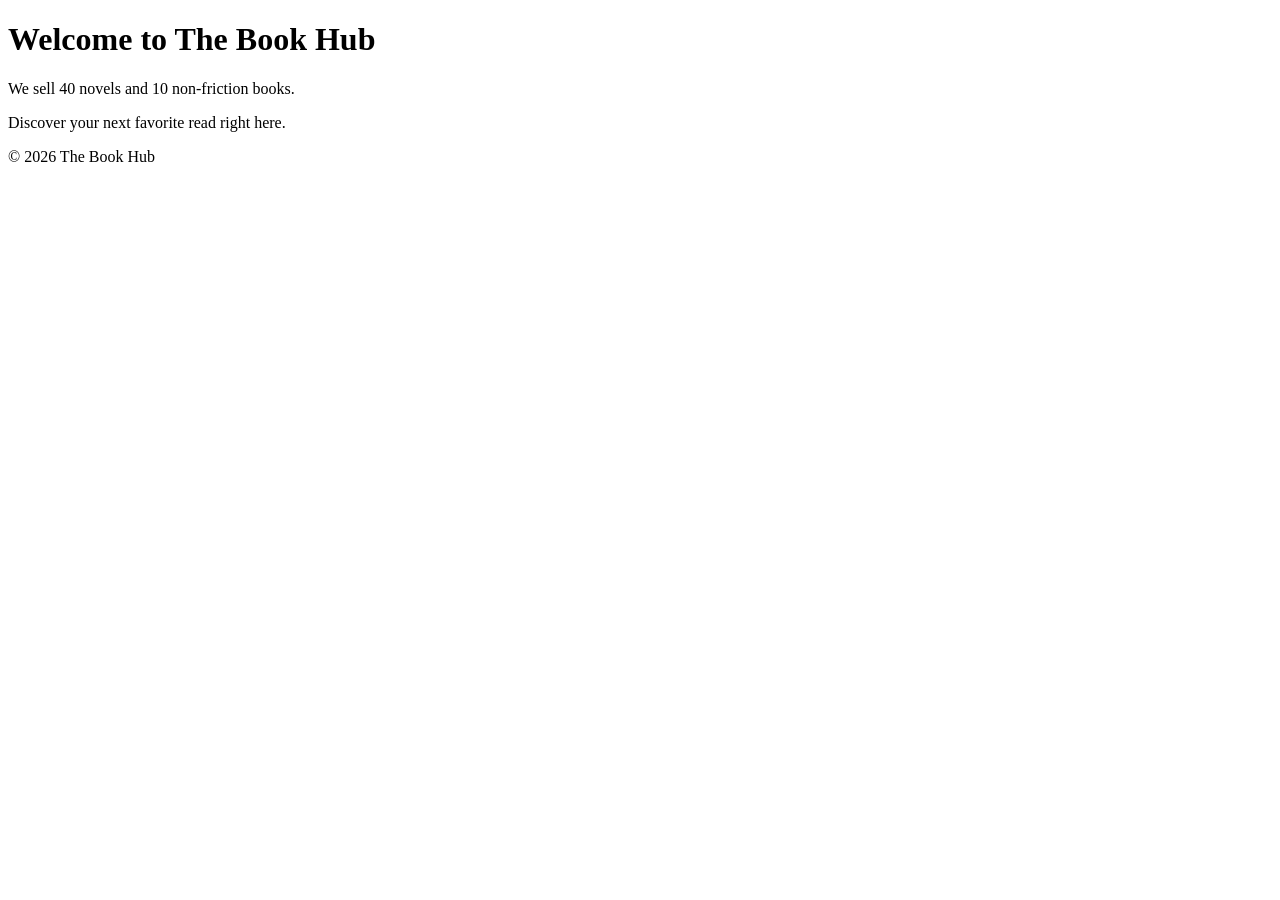
==== index.html @ c98186e5 "Initial commit: Added simple HTML page" ====
<!DOCTYPE html>
<html lang="en>"
<head>
  <meta charset="UTF-8">
  <meta name="viewport" content="width=device-width, initial-scale=1.0">
  <title>The Book Hub</title>
</head>
<body>
  <header>
        <h1>Welcome to The Book Hub</h1>
  </header>

  <main>
    <p>We sell 40 novels and 10 non-friction books.</p>
    <p>Discover your next favorite read right here.</p>
  </main>

  <footer>
    <p>&copy; 2026 The Book Hub</p>
  </footer>

</body>
</html>
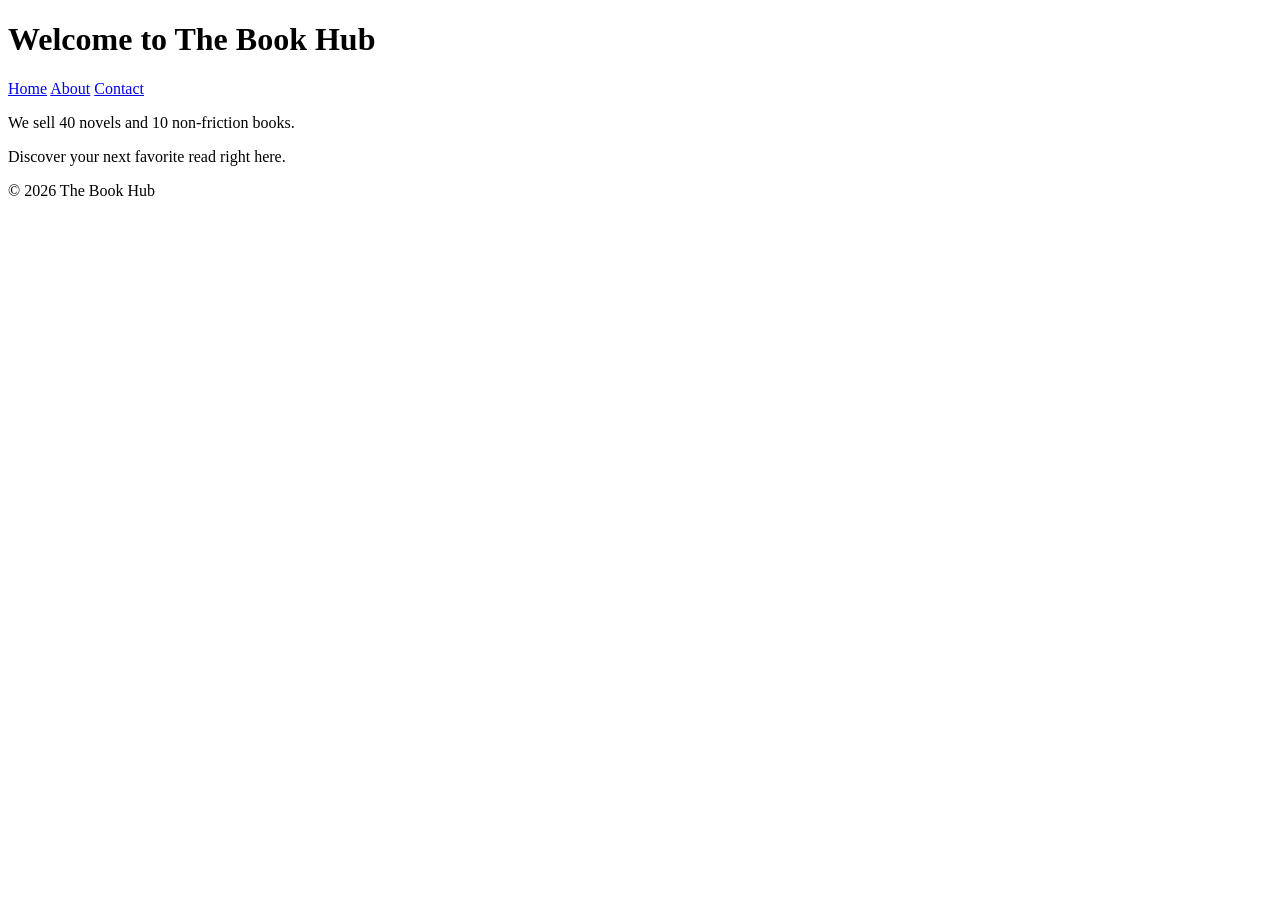
==== commit 25983916: "Added About and Contact pages with navigation" ====
--- a/index.html
+++ b/index.html
@@ -8,6 +8,11 @@
 <body>
   <header>
         <h1>Welcome to The Book Hub</h1>
+        <nav>
+          <a href="index.html">Home</a>
+          <a href="about.html">About</a>
+          <a href="contact.html">Contact</a>
+        </nav>
   </header>
 
   <main>
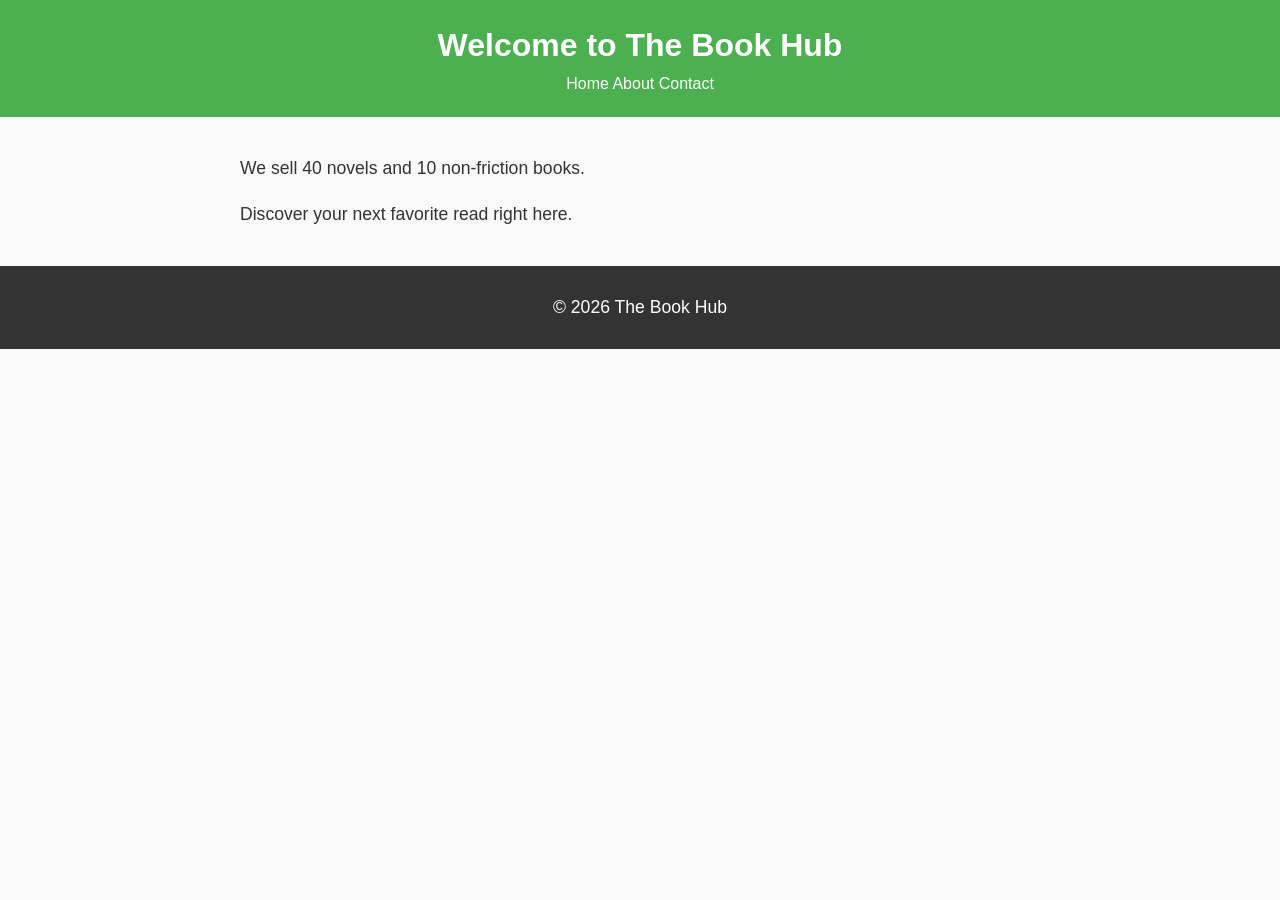
==== commit f5dbdc35: "Added CSS3 styling to the website" ====
--- a/index.html
+++ b/index.html
@@ -4,6 +4,7 @@
   <meta charset="UTF-8">
   <meta name="viewport" content="width=device-width, initial-scale=1.0">
   <title>The Book Hub</title>
+  <link rel="stylesheet" href="styles.css">
 </head>
 <body>
   <header>
--- a/styles.css
+++ b/styles.css
@@ -0,0 +1,46 @@
+body {
+  font-family: Arial, sans-serif;
+  color: #333;
+  background-color: #f9f9f9;
+  margin: 0;
+  padding: 0;
+  line-height: 1.6;
+}
+header {
+    background-color: #4CAF50;
+    color: white;
+    padding: 20px;
+    text-align: center;
+}
+header h1 {
+    margin: 0;
+}
+nav a {
+    color: white;
+    text-decoration: none;
+    margin 0 10px;
+}
+nav a:hover {
+    text-decoration: underline;
+}
+main {
+    padding: 20px;
+    max-width: 800px;
+    margin: 0 auto;
+}
+footer {
+    background-color: #333;
+    color: white;
+    text-align: center;
+    padding: 10px;
+}
+p {
+    font-size: 1.1em;
+}
+a {
+    color: #4CAF50;
+    text-decoration: none;
+}
+ a:hover {
+    text-decoration: underline;
+ } 
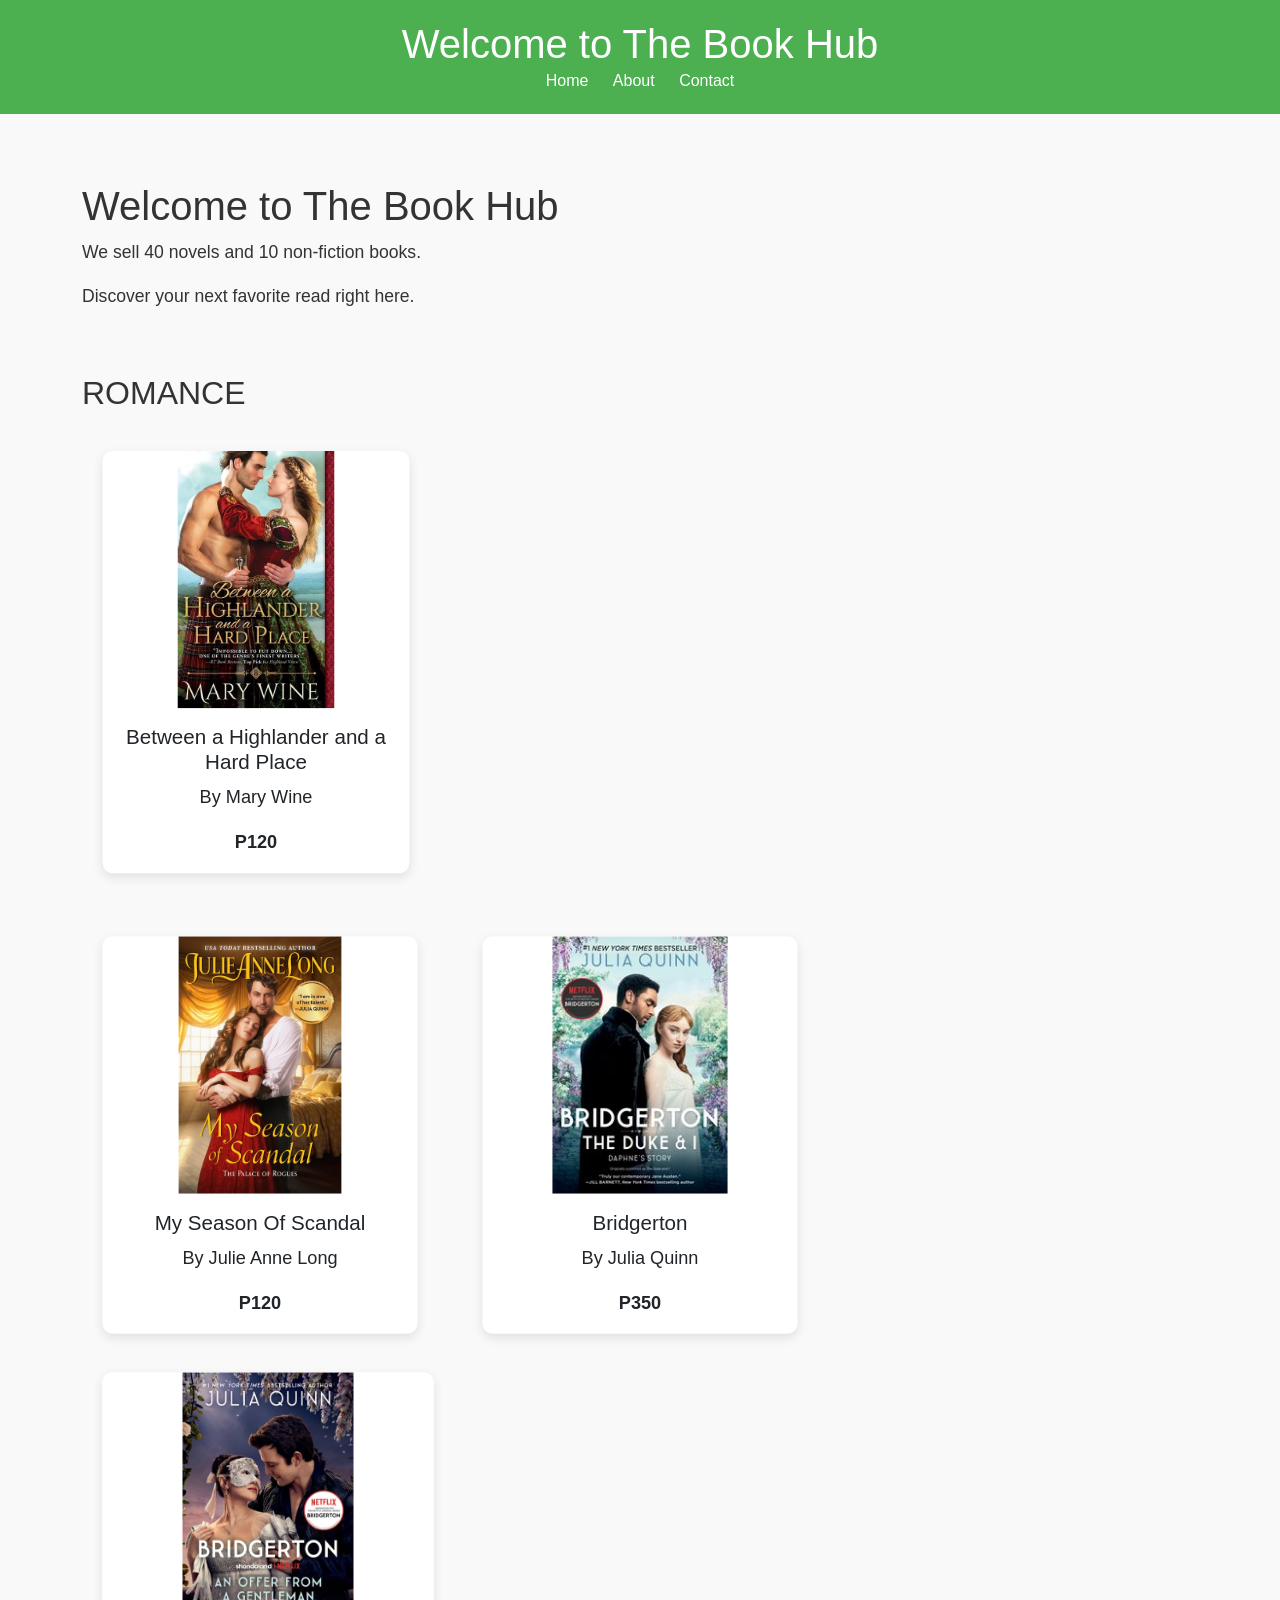
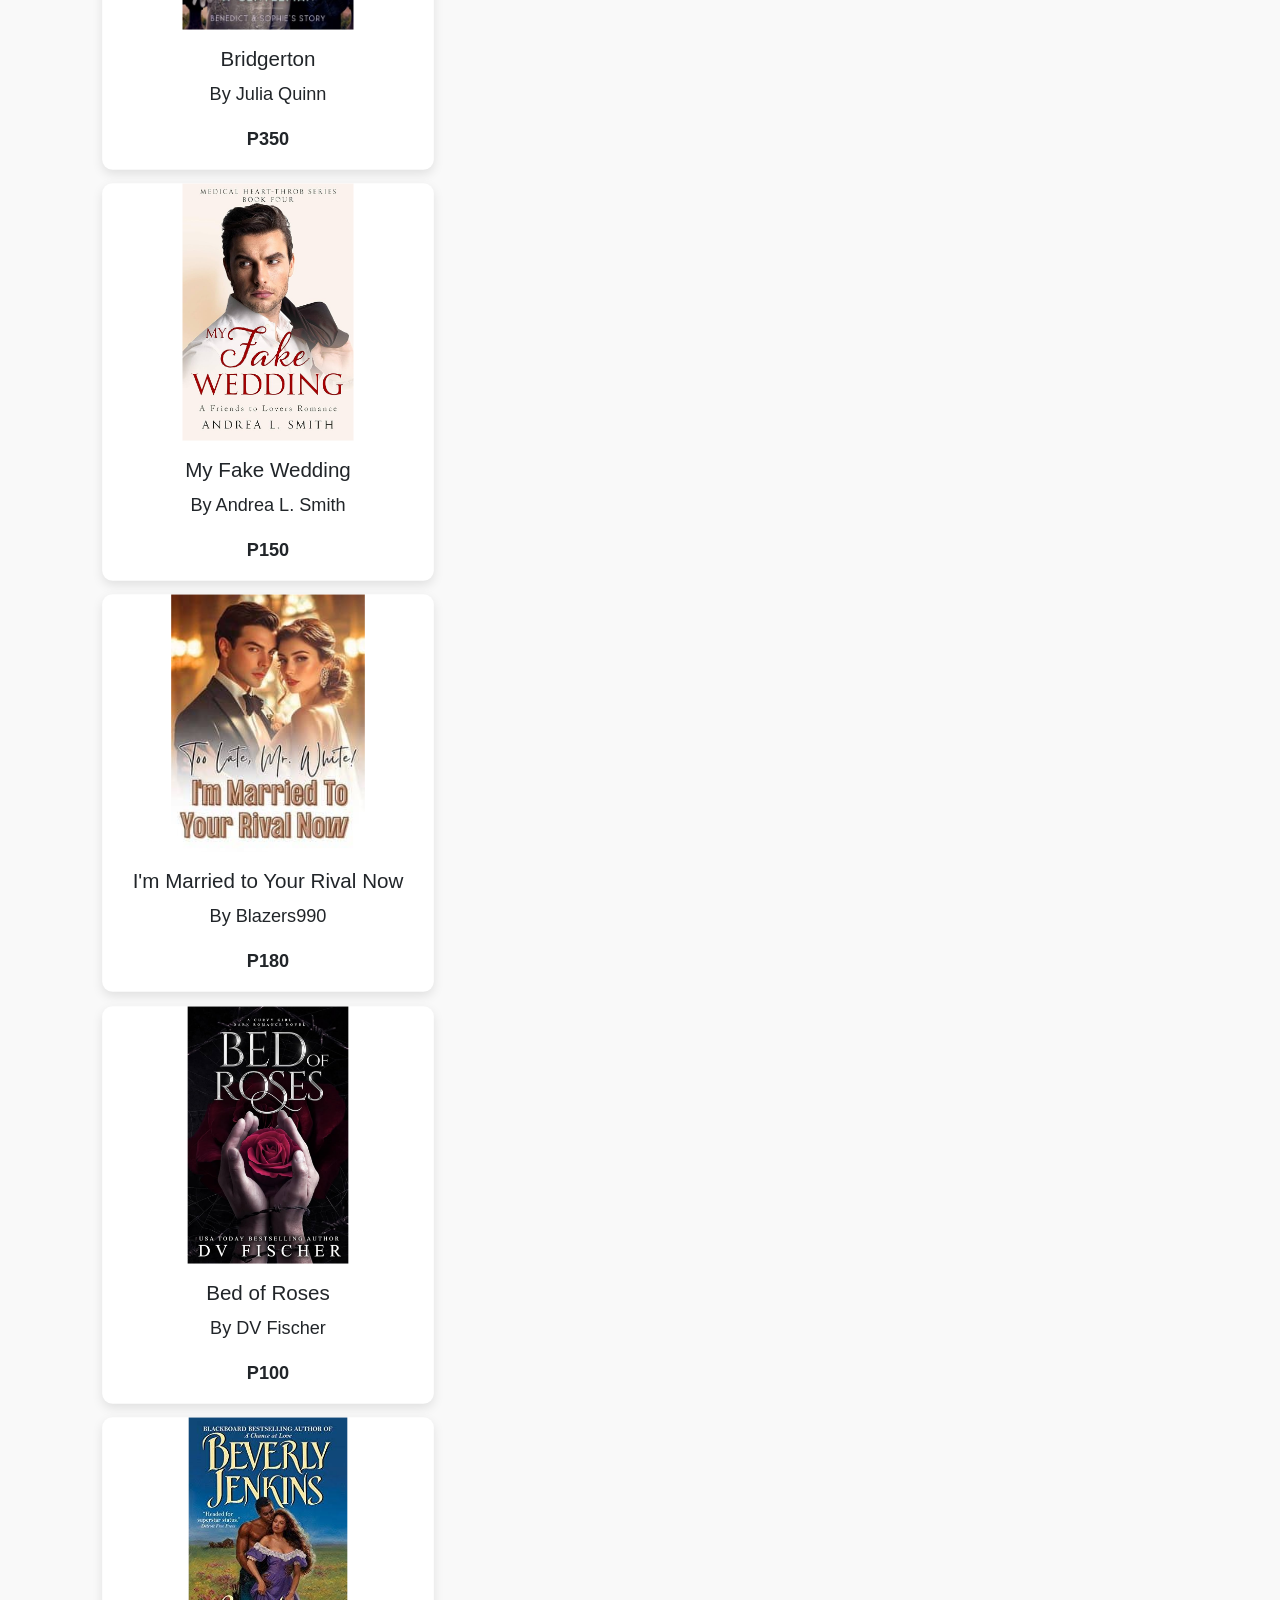
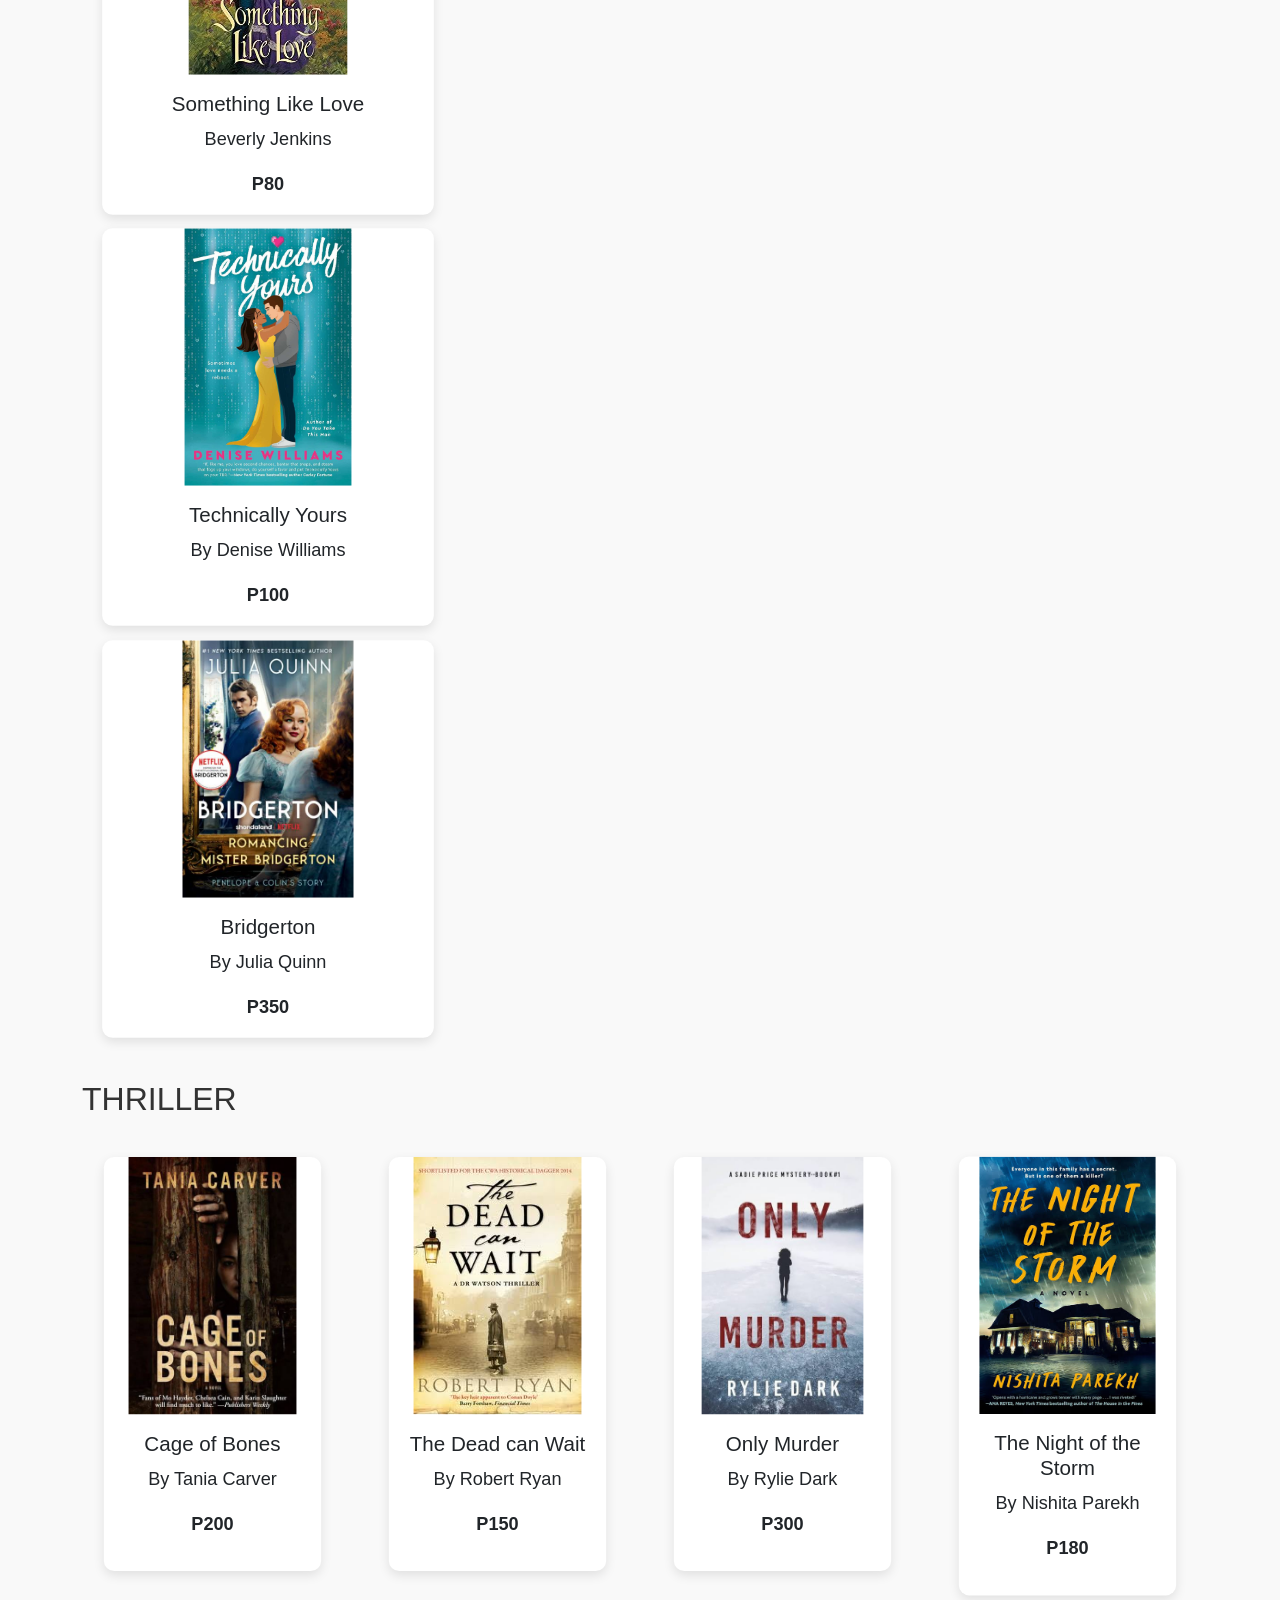
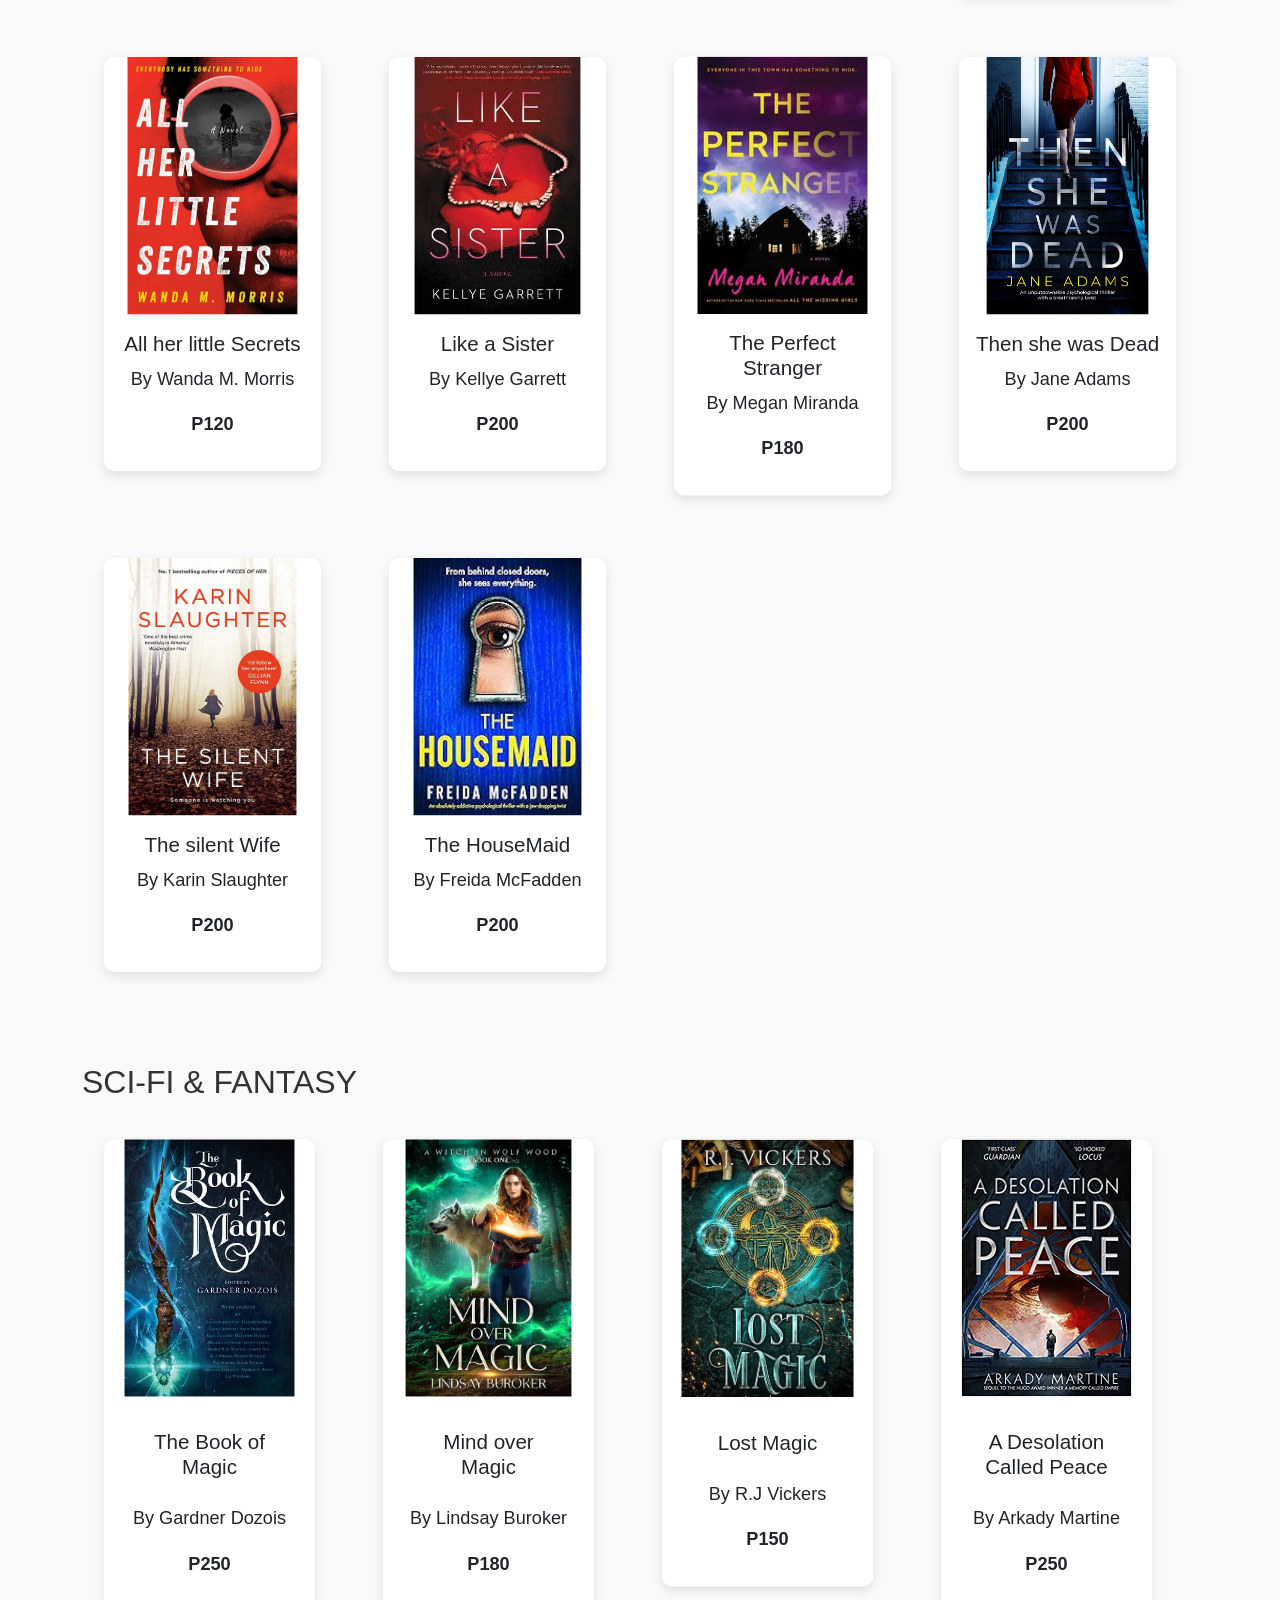
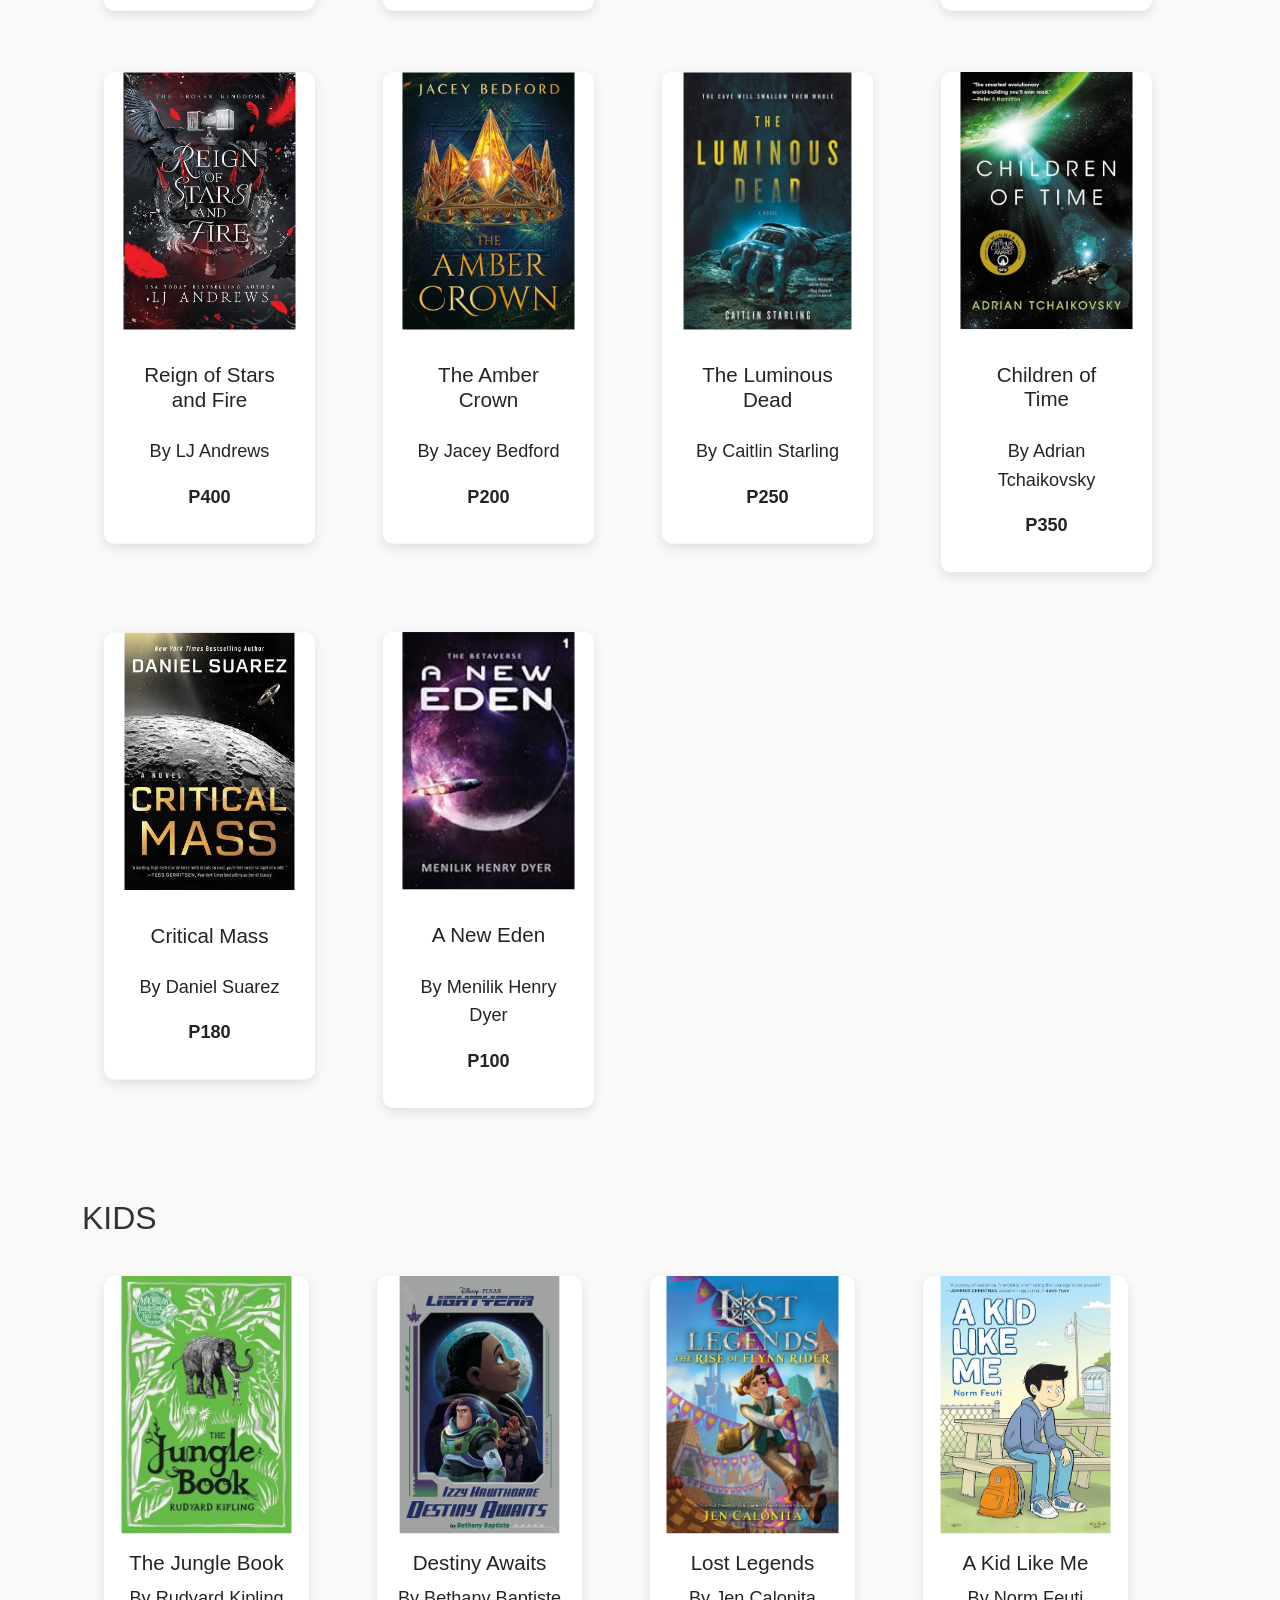
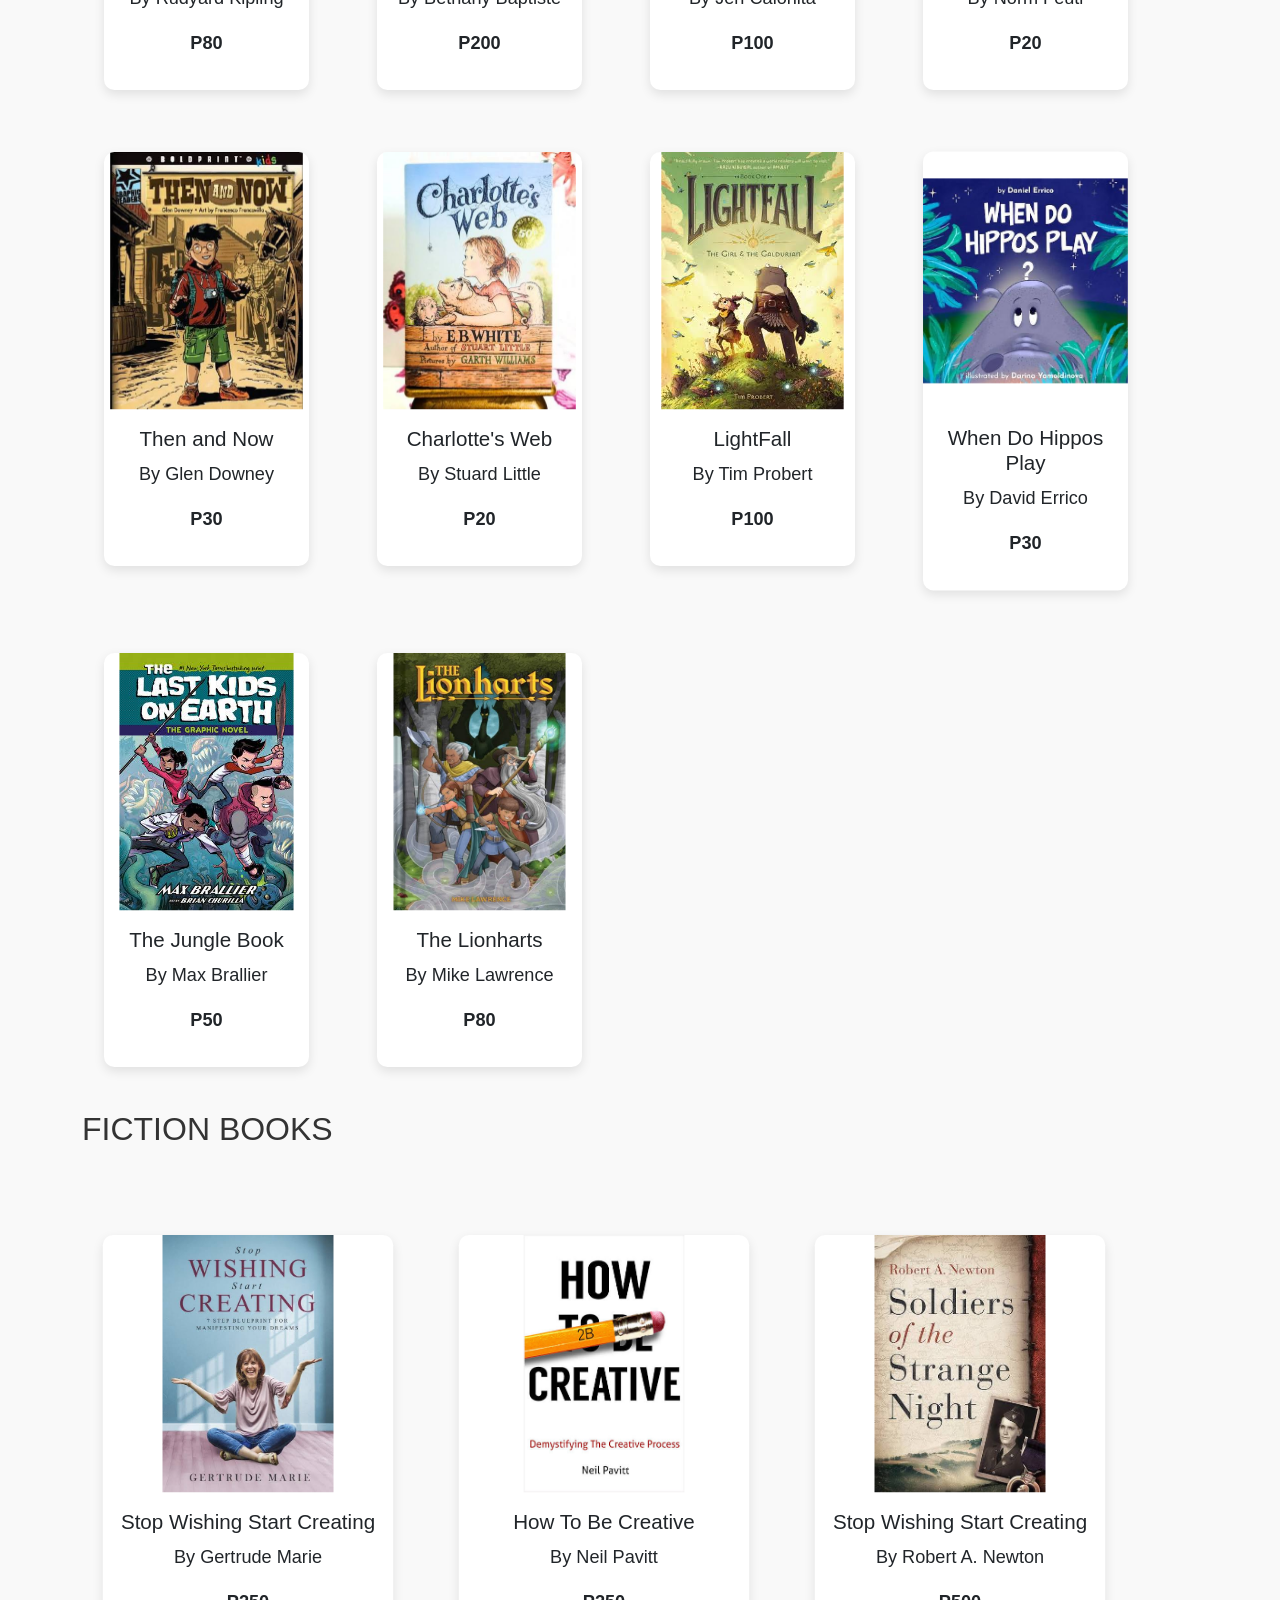
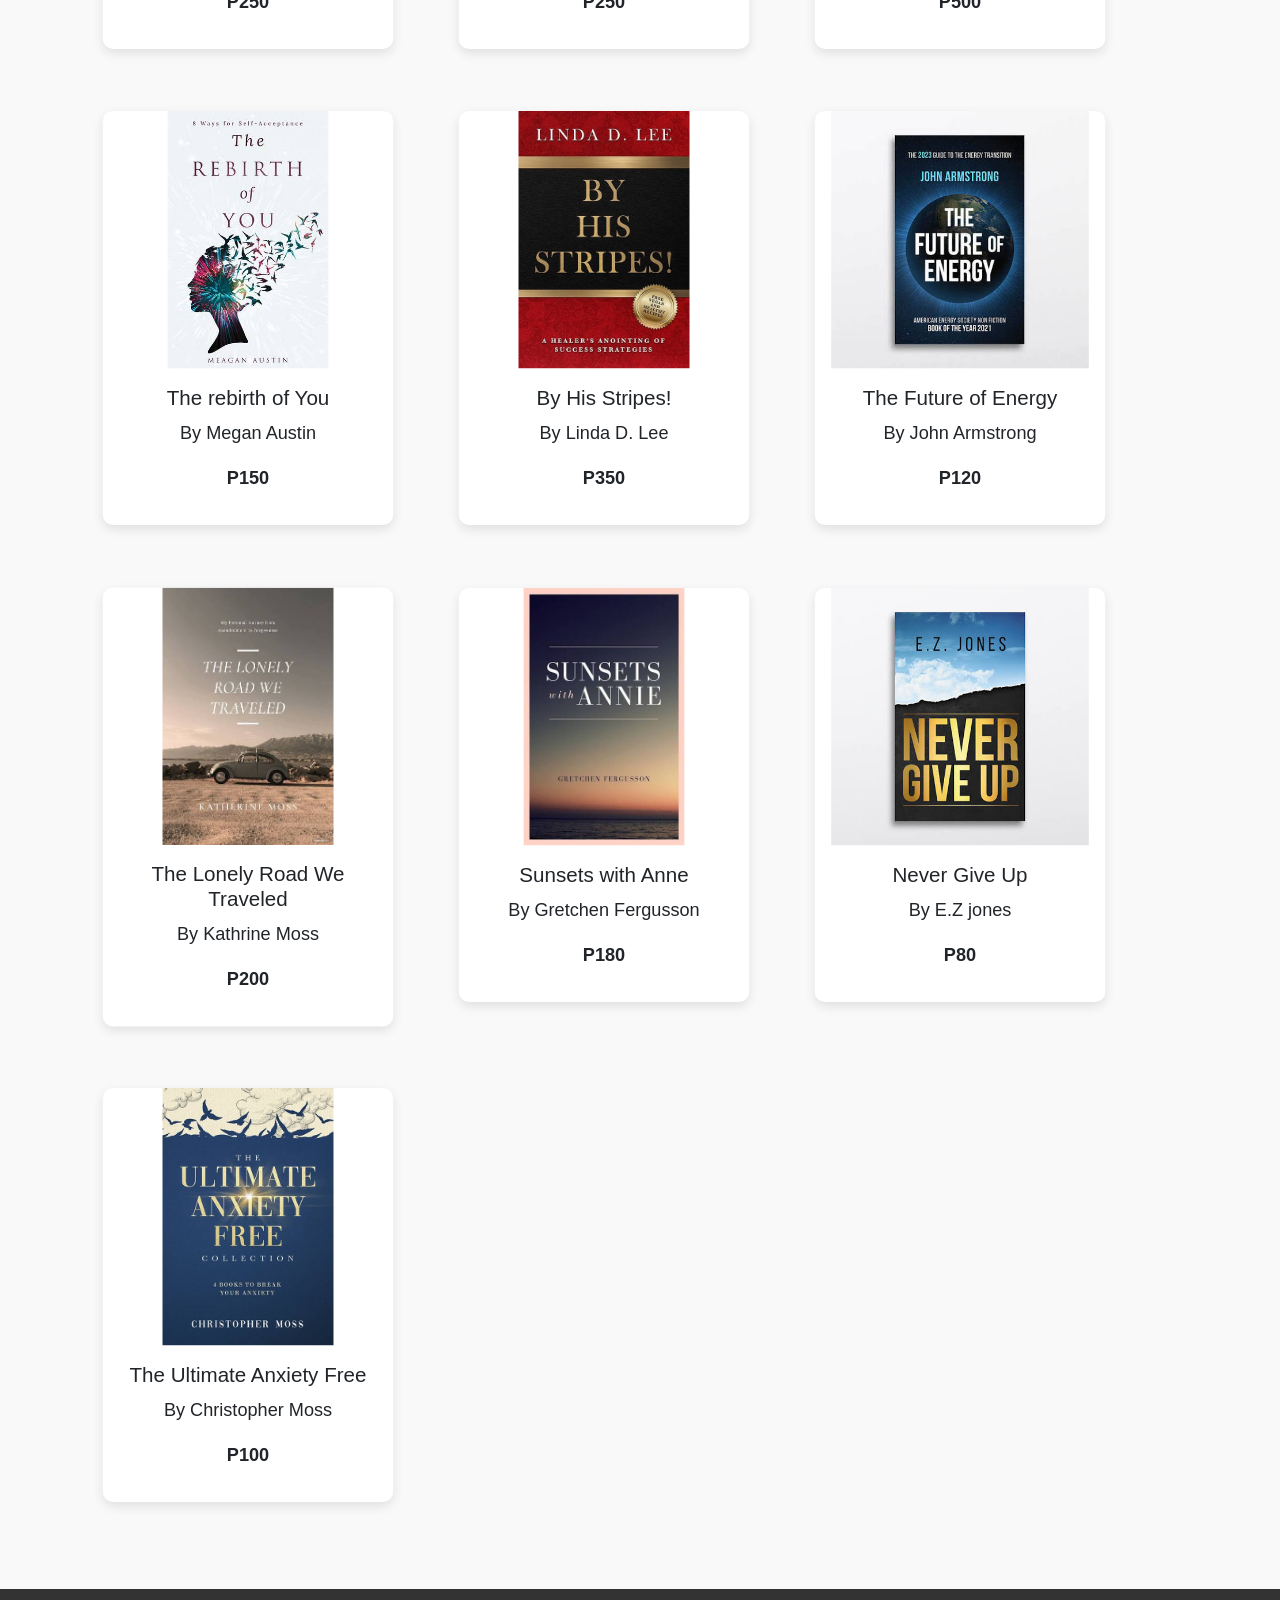
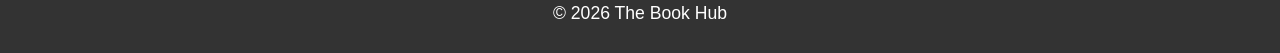
==== commit e7bb8a2c: "update website" ====
--- a/index.html
+++ b/index.html
@@ -4,7 +4,10 @@
   <meta charset="UTF-8">
   <meta name="viewport" content="width=device-width, initial-scale=1.0">
   <title>The Book Hub</title>
+  <!--Bootstrap CSS-->
+  <link href="https://cdn.jsdelivr.net/npm/bootstrap@5.3.2/dist/css/bootstrap.min.css" rel="stylesheet">
   <link rel="stylesheet" href="styles.css">
+  
 </head>
 <body>
   <header>
@@ -16,17 +19,795 @@
         </nav>
   </header>
 
-  <main>
-    <p>We sell 40 novels and 10 non-friction books.</p>
+  <main class="container my-5">
+    <!--Row for the intro text-->
+  <div class="row g-4">
+   <div class="col-md-12">
+    <h1>Welcome to The Book Hub</h1>
+   <p>We sell 40 novels and 10 non-fiction books.</p>
     <p>Discover your next favorite read right here.</p>
+   </div>
+
+  <!--Row for the books-->
+  <h2 class="mt-5">ROMANCE</h2>
+
+<div class="row flex-column">
+
+    <div class="col-md-4">
+     <div class="card">
+        <img src="images/highlander.jpeg"
+        class="card-img-top" alt="Between a Highlander and a Hard Place">
+        <div class="card-body">
+          <h5 class="card-title">Between a Highlander and a Hard Place</h5>
+          <p class="card-text">By Mary Wine</p>
+          <p class="card-text"><strong>P120</strong></p>
+        </div>
+      </div>
+    </div>
+   </div>
+  
+    <div class="col-md-4">
+    <div class="card">
+      <img src="images/scandal.jpeg"
+      class="card-img-top" alt="Book cover">
+      <div class="card-body">
+        <h5 class="card-title">My Season Of Scandal</h5>
+        <p class="card-text">By Julie Anne Long</p>
+        <p class="card-text"><strong>P120</strong></p>
+      </div>
+
+    </div>
+   </div>
+
+  
+<div class="col-md-4">
+     <div class="card">
+        <img src="images/gi.jpeg"
+        class="card-img-top" alt="Bridgerton">
+        <div class="card-body">
+          <h5 class="card-title">Bridgerton</h5>
+          <p class="card-text">By Julia Quinn</p>
+          <p class="card-text"><strong>P350</strong></p>
+        </div>
+      </div>
+    </div>
+   </div>
+  
+<div class="col-md-4">
+     <div class="card">
+        <img src="images/ton.jpeg"
+        class="card-img-top" alt="Bridgerton">
+        <div class="card-body">
+          <h5 class="card-title">Bridgerton</h5>
+          <p class="card-text">By Julia Quinn</p>
+          <p class="card-text"><strong>P350</strong></p>
+        </div>
+      </div>
+    </div>
+   </div>
+
+   <div class="col-md-4">
+     <div class="card">
+        <img src="images/fake.jpeg"
+        class="card-img-top" alt="My Fake Wedding">
+        <div class="card-body">
+          <h5 class="card-title">My Fake Wedding</h5>
+          <p class="card-text">By Andrea L. Smith</p>
+          <p class="card-text"><strong>P150</strong></p>
+        </div>
+      </div>
+    </div>
+   </div>
+
+   <div class="col-md-4">
+     <div class="card">
+        <img src="images/rival.jpeg"
+        class="card-img-top" alt="I'm Married to Your Rival Now">
+        <div class="card-body">
+          <h5 class="card-title">I'm Married to Your Rival Now</h5>
+          <p class="card-text">By Blazers990</p>
+          <p class="card-text"><strong>P180</strong></p>
+        </div>
+      </div>
+    </div>
+   </div>
+
+  <div class="col-md-4">
+     <div class="card">
+        <img src="images/roses.jpeg"
+        class="card-img-top" alt="Bed of Roses">
+        <div class="card-body">
+          <h5 class="card-title">Bed of Roses</h5>
+          <p class="card-text">By DV Fischer</p>
+          <p class="card-text"><strong>P100</strong></p>
+        </div>
+      </div>
+    </div>
+   </div>
+
+   <div class="col-md-4">
+     <div class="card">
+        <img src="images/something.jpeg"
+        class="card-img-top" alt="Something Like Love">
+        <div class="card-body">
+          <h5 class="card-title">Something Like Love</h5>
+          <p class="card-text">Beverly Jenkins</p>
+          <p class="card-text"><strong>P80</strong></p>
+        </div>
+      </div>
+    </div>
+   </div>
+
+   <div class="col-md-4">
+     <div class="card">
+        <img src="images/yours.jpeg"
+        class="card-img-top" alt="Technnically Yours">
+        <div class="card-body">
+          <h5 class="card-title">Technically Yours</h5>
+          <p class="card-text">By Denise Williams</p>
+          <p class="card-text"><strong>P100</strong></p>
+        </div>
+      </div>
+    </div>
+   </div>
+
+  
+   </div>
+
+   <div class="col-md-4">
+     <div class="card">
+        <img src="images/bri.jpeg"
+        class="card-img-top" alt="Bridgerton">
+        <div class="card-body">
+          <h5 class="card-title">Bridgerton</h5>
+          <p class="card-text">By Julia Quinn</p>
+          <p class="card-text"><strong>P350</strong></p>
+        </div>
+      </div>
+    </div>
+  </div>
+
+  <h2 class="mt-5">THRILLER</h2>
+  <div class="row">
+
+    <div class="col-md-3 mb-4">
+    <div class="card">
+
+      <img src="images/bones.jpeg"
+      class="card-img-top">
+       <div class="card-body">
+        <h5 class="card-title">Cage of Bones</h5>
+        <p>By Tania Carver</p>
+        <p><strong>P200</strong></p>
+       </div>
+
+    </div>
+    </div>
+
+     <div class="col-md-3 mb-4">
+    <div class="card">
+
+      <img src="images/dead.jpeg"
+      class="card-img-top">
+       <div class="card-body">
+        <h5 class="card-title">The Dead can Wait</h5>
+        <p>By Robert Ryan</p>
+        <p><strong>P150</strong></p>
+       </div>
+
+    </div>
+    </div>
+
+     <div class="col-md-3 mb-4">
+    <div class="card">
+
+      <img src="images/murder.jpeg"
+      class="card-img-top">
+       <div class="card-body">
+        <h5 class="card-title">Only Murder</h5>
+        <p>By Rylie Dark</p>
+        <p><strong>P300</strong></p>
+       </div>
+
+    </div>
+    </div>
+
+     <div class="col-md-3 mb-4">
+    <div class="card">
+
+      <img src="images/night.jpeg"
+      class="card-img-top">
+       <div class="card-body">
+        <h5 class="card-title">The Night of the Storm</h5>
+        <p>By Nishita Parekh</p>
+        <p><strong>P180</strong></p>
+       </div>
+
+    </div>
+    </div>
+
+     <div class="col-md-3 mb-4">
+    <div class="card">
+
+      <img src="images/secrets.jpeg"
+      class="card-img-top">
+       <div class="card-body">
+        <h5 class="card-title">All her little Secrets</h5>
+        <p>By Wanda M. Morris</p>
+        <p><strong>P120</strong></p>
+       </div>
+
+    </div>
+    </div>
+
+     <div class="col-md-3 mb-4">
+    <div class="card">
+
+      <img src="images/sister.jpeg"
+      class="card-img-top">
+       <div class="card-body">
+        <h5 class="card-title">Like a Sister</h5>
+        <p>By Kellye Garrett</p>
+        <p><strong>P200</strong></p>
+       </div>
+
+    </div>
+    </div>
+
+     <div class="col-md-3 mb-4">
+    <div class="card">
+
+      <img src="images/stranger.jpeg"
+      class="card-img-top">
+       <div class="card-body">
+        <h5 class="card-title">The Perfect Stranger</h5>
+        <p>By Megan Miranda</p>
+        <p><strong>P180</strong></p>
+       </div>
+
+    </div>
+    </div>
+
+     <div class="col-md-3 mb-4">
+    <div class="card">
+
+      <img src="images/thenshe.jpeg"
+      class="card-img-top">
+       <div class="card-body">
+        <h5 class="card-title">Then she was Dead</h5>
+        <p>By Jane Adams</p>
+        <p><strong>P200</strong></p>
+       </div>
+
+    </div>
+    </div>
+
+     <div class="col-md-3 mb-4">
+    <div class="card">
+
+      <img src="images/wife.jpeg"
+      class="card-img-top">
+       <div class="card-body">
+        <h5 class="card-title">The silent Wife</h5>
+        <p>By Karin Slaughter</p>
+        <p><strong>P200</strong></p>
+       </div>
+
+    </div>
+    </div>
+
+     <div class="col-md-3 mb-4">
+    <div class="card">
+
+      <img src="images/maid.jpeg"
+      class="card-img-top">
+       <div class="card-body">
+        <h5 class="card-title">The HouseMaid</h5>
+        <p>By Freida McFadden</p>
+        <p><strong>P200</strong></p>
+       </div>
+
+    </div>
+    </div>
+
+
+<h2 class="mt-5">SCI-FI & FANTASY</h2>
+<div class="row">
+
+  <div class="col-md-3 mb-4">
+    <div class="card">
+
+      <img src="images/book.jpeg"
+      class="card-img-top">
+
+      <div class="card-body">
+        <h5 class="card-body">The Book of Magic</h5>
+        <p>By Gardner Dozois</p>
+        <p><strong>P250</strong></p>
+    </div>
+  
+  </div>
+</div>
+
+ <div class="col-md-3 mb-4">
+    <div class="card">
+
+      <img src="images/mind.jpeg"
+      class="card-img-top">
+
+      <div class="card-body">
+        <h5 class="card-body">Mind over Magic</h5>
+        <p>By Lindsay Buroker</p>
+        <p><strong>P180</strong></p>
+    </div>
+  
+  </div>
+</div>
+
+ <div class="col-md-3 mb-4">
+    <div class="card">
+
+      <img src="images/lost.jpeg"
+      class="card-img-top">
+
+      <div class="card-body">
+        <h5 class="card-body">Lost Magic</h5>
+        <p>By R.J Vickers</p>
+        <p><strong>P150</strong></p>
+    </div>
+  
+  </div>
+</div>
+
+ <div class="col-md-3 mb-4">
+    <div class="card">
+
+      <img src="images/peace.jpeg"
+      class="card-img-top">
+
+      <div class="card-body">
+        <h5 class="card-body">A Desolation Called Peace</h5>
+        <p>By Arkady Martine</p>
+        <p><strong>P250</strong></p>
+    </div>
+  
+  </div>
+</div>
+
+ <div class="col-md-3 mb-4">
+    <div class="card">
+
+      <img src="images/stars.jpeg"
+      class="card-img-top">
+
+      <div class="card-body">
+        <h5 class="card-body">Reign of Stars and Fire</h5>
+        <p>By LJ Andrews</p>
+        <p><strong>P400</strong></p>
+    </div>
+  
+  </div>
+</div>
+
+ <div class="col-md-3 mb-4">
+    <div class="card">
+
+      <img src="images/crown.jpeg"
+      class="card-img-top">
+
+      <div class="card-body">
+        <h5 class="card-body">The Amber Crown</h5>
+        <p>By Jacey Bedford</p>
+        <p><strong>P200</strong></p>
+    </div>
+  
+  </div>
+</div>
+
+ <div class="col-md-3 mb-4">
+    <div class="card">
+
+      <img src="images/lumi.jpeg"
+      class="card-img-top">
+
+      <div class="card-body">
+        <h5 class="card-body">The Luminous Dead</h5>
+        <p>By Caitlin Starling</p>
+        <p><strong>P250</strong></p>
+    </div>
+  
+  </div>
+</div>
+
+ <div class="col-md-3 mb-4">
+    <div class="card">
+
+      <img src="images/time.jpeg"
+      class="card-img-top">
+
+      <div class="card-body">
+        <h5 class="card-body">Children of Time</h5>
+        <p>By Adrian Tchaikovsky</p>
+        <p><strong>P350</strong></p>
+    </div>
+  
+  </div>
+</div>
+
+ <div class="col-md-3 mb-4">
+    <div class="card">
+
+      <img src="images/mass.jpeg"
+      class="card-img-top">
+
+      <div class="card-body">
+        <h5 class="card-body">Critical Mass</h5>
+        <p>By Daniel Suarez</p>
+        <p><strong>P180</strong></p>
+    </div>
+  
+  </div>
+</div>
+
+ <div class="col-md-3 mb-4">
+    <div class="card">
+
+      <img src="images/new.jpeg"
+      class="card-img-top">
+
+      <div class="card-body">
+        <h5 class="card-body">A New Eden</h5>
+        <p>By Menilik Henry Dyer</p>
+        <p><strong>P100</strong></p>
+    </div>
+  
+  </div>
+</div>
+
+<h2 class="mt-5">KIDS</h2>
+<div class="row">
+
+  <div class="col-md-3 mb-4">
+    <div class="card"> 
+
+      <img src="images/001.jpeg"
+      class="card-img-top">
+
+      <div class="card-body">
+        <h5 class="card-title">The Jungle Book</h5>
+        <p>By Rudyard Kipling</p>
+        <p><strong>P80</strong></p>
+    </div>
+
+  </div>
+</div>
+
+<div class="col-md-3 mb-4">
+    <div class="card"> 
+
+      <img src="images/002.jpeg"
+      class="card-img-top">
+
+      <div class="card-body">
+        <h5 class="card-title">Destiny Awaits</h5>
+        <p>By Bethany Baptiste</p>
+        <p><strong>P200</strong></p>
+    </div>
+    
+  </div>
+</div>
+
+<div class="col-md-3 mb-4">
+    <div class="card"> 
+
+      <img src="images/003.jpeg"
+      class="card-img-top">
+
+      <div class="card-body">
+        <h5 class="card-title">Lost Legends</h5>
+        <p>By Jen Calonita</p>
+        <p><strong>P100</strong></p>
+    </div>
+    
+  </div>
+</div>
+    
+<div class="col-md-3 mb-4">
+    <div class="card"> 
+
+      <img src="images/004.jpeg"
+      class="card-img-top">
+
+      <div class="card-body">
+        <h5 class="card-title">A Kid Like Me</h5>
+        <p>By Norm Feuti</p>
+        <p><strong>P20</strong></p>
+    </div>
+    
+  </div>
+</div>
+    
+<div class="col-md-3 mb-4">
+    <div class="card"> 
+
+      <img src="images/005.jpeg"
+      class="card-img-top">
+
+      <div class="card-body">
+        <h5 class="card-title">Then and Now</h5>
+        <p>By Glen Downey</p>
+        <p><strong>P30</strong></p>
+    </div>
+    
+  </div>
+</div>
+
+<div class="col-md-3 mb-4">
+    <div class="card"> 
+
+      <img src="images/006.jpeg"
+      class="card-img-top">
+
+      <div class="card-body">
+        <h5 class="card-title">Charlotte's Web</h5>
+        <p>By Stuard Little</p>
+        <p><strong>P20</strong></p>
+    </div>
+    
+  </div>
+</div>
+    
+<div class="col-md-3 mb-4">
+    <div class="card"> 
+
+      <img src="images/007.jpeg"
+      class="card-img-top">
+
+      <div class="card-body">
+        <h5 class="card-title">LightFall</h5>
+        <p>By Tim Probert</p>
+        <p><strong>P100</strong></p>
+    </div>
+    
+  </div>
+</div>
+
+<div class="col-md-3 mb-4">
+    <div class="card"> 
+
+      <img src="images/008.jpeg"
+      class="card-img-top">
+
+      <div class="card-body">
+        <h5 class="card-title">When Do Hippos Play</h5>
+        <p>By David Errico</p>
+        <p><strong>P30</strong></p>
+    </div>
+    
+  </div>
+</div>
+    
+<div class="col-md-3 mb-4">
+    <div class="card"> 
+
+      <img src="images/009.jpeg"
+      class="card-img-top">
+
+      <div class="card-body">
+        <h5 class="card-title">The Jungle Book</h5>
+        <p>By Max Brallier</p>
+        <p><strong>P50</strong></p>
+    </div>
+    
+  </div>
+</div>
+    
+<div class="col-md-3 mb-4">
+    <div class="card"> 
+
+      <img src="images/010.jpeg"
+      class="card-img-top">
+
+      <div class="card-body">
+        <h5 class="card-title">The Lionharts</h5>
+        <p>By Mike Lawrence</p>
+        <p><strong>P80</strong></p>
+    </div>
+    
+  </div>
+</div>
+    
+
+<h2>FICTION BOOKS</h2>
+<div class="row g-4">
+
+  <div class="col-md-4">
+    <div class="card">
+      <img src="images/START.jpeg"
+      class="card-img-top" alt="Book cover">
+
+      <div class="card-body">
+        <h5 class="card-title">Stop Wishing Start Creating</h5>
+        <p class="card-text">By Gertrude Marie</p>
+        <p><strong>P250</strong></p>
+    </div>
+
+  </div>
+</div>
+
+<div class="col-md-4">
+    <div class="card">
+      <img src="images/tobe.jpeg"
+      class="card-img-top" alt="Book cover">
+
+      <div class="card-body">
+        <h5 class="card-title">How To Be Creative</h5>
+        <p class="card-text">By Neil Pavitt</p>
+        <p><strong>P250</strong></p>
+    </div>
+    
+  </div>
+</div>
+    
+<div class="col-md-4">
+    <div class="card">
+      <img src="images/ofthe.jpeg"
+      class="card-img-top" alt="Book cover">
+
+      <div class="card-body">
+        <h5 class="card-title">Stop Wishing Start Creating</h5>
+        <p class="card-text">By Robert A. Newton</p>
+        <p><strong>P500</strong></p>
+    </div>
+    
+  </div>
+</div>
+
+<div class="col-md-4">
+    <div class="card">
+      <img src="images/you.jpeg"
+      class="card-img-top" alt="Book cover">
+
+      <div class="card-body">
+        <h5 class="card-title">The rebirth of You</h5>
+        <p class="card-text">By Megan Austin</p>
+        <p><strong>P150</strong></p>
+    </div>
+    
+  </div>
+</div>    
+
+    <div class="col-md-4">
+    <div class="card">
+      <img src="images/his.jpeg"
+      class="card-img-top" alt="Book cover">
+
+      <div class="card-body">
+        <h5 class="card-title">By His Stripes!</h5>
+        <p class="card-text">By Linda D. Lee</p>
+        <p><strong>P350</strong></p>
+    </div>
+    
+  </div>
+</div>
+
+
+<div class="col-md-4">
+    <div class="card">
+      <img src="images/future.jpeg"
+      class="card-img-top" alt="Book cover">
+
+      <div class="card-body">
+        <h5 class="card-title">The Future of Energy</h5>
+        <p class="card-text">By John Armstrong</p>
+        <p><strong>P120</strong></p>
+    </div>
+    
+  </div>
+</div>
+
+
+
+<div class="col-md-4">
+    <div class="card">
+      <img src="images/road .jpeg"
+      class="card-img-top" alt="Book cover">
+
+      <div class="card-body">
+        <h5 class="card-title">The Lonely Road We Traveled</h5>
+        <p class="card-text">By Kathrine Moss</p>
+        <p><strong>P200</strong></p>
+    </div>
+    
+  </div>
+</div>
+
+<div class="col-md-4">
+    <div class="card">
+      <img src="images/sun.jpeg"
+      class="card-img-top" alt="Book cover">
+
+      <div class="card-body">
+        <h5 class="card-title">Sunsets with Anne</h5>
+        <p class="card-text">By Gretchen Fergusson</p>
+        <p><strong>P180</strong></p>
+    </div>
+    
+  </div>
+</div>
+
+
+<div class="col-md-4">
+    <div class="card">
+      <img src="images/give.jpeg"
+      class="card-img-top" alt="Book cover">
+
+      <div class="card-body">
+        <h5 class="card-title">Never Give Up</h5>
+        <p class="card-text">By E.Z jones</p>
+        <p><strong>P80</strong></p>
+    </div>
+    
+  </div>
+</div>
+
+
+<div class="col-md-4">
+    <div class="card">
+      <img src="images/free.jpeg"
+      class="card-img-top" alt="Book cover">
+
+      <div class="card-body">
+        <h5 class="card-title">The Ultimate Anxiety Free</h5>
+        <p class="card-text">By Christopher Moss</p>
+        <p><strong>P100</strong></p>
+    </div>
+    
+  </div>
+</div>
+
+
+
+
+
+
+
+
+
+
+
+    
+
+    
+
+    
+
+    
+
+    
+
+    
+
+    
+
+  
+
+
+  </div>
+
+
+
+
+
   </main>
 
   <footer>
     <p>&copy; 2026 The Book Hub</p>
   </footer>
 
+  <!--Bootstrap JS and dependencies-->
+  <script src="https://cdn.jsdelivr.net/npm/@popperjs/core@2.11.6/dist/umd/popper.min.js"></script>
+  <script src="https//cdn.jsdelivr.net/npm/bootstrap@5.3.0/dist/css/bootstrap.min.js"></script>
 </body>
 </html>
 
-
-
--- a/styles.css
+++ b/styles.css
@@ -18,7 +18,7 @@
 nav a {
     color: white;
     text-decoration: none;
-    margin 0 10px;
+    margin: 0 10px;
 }
 nav a:hover {
     text-decoration: underline;
@@ -43,4 +43,35 @@
 }
  a:hover {
     text-decoration: underline;
- } + } 
+
+ /* Book images */
+ .card-img-top {
+    width: 100%;
+    height: 250px;
+    object-fit: contain;
+ }
+
+ .card {
+    border: none;
+    border-radius: 10px;
+    overflow: hidden;
+    box-shadow: 0 4px 10px rgba(0,0,0,0.1);
+    margin: 25px;
+    
+ }
+
+ .card{
+    transform: scale(1.03);
+    transition: 0.3s;
+ }
+
+ .card-body {
+    text-align: center;
+ }
+ 
+ h2{
+    margin-top: 40px;
+    margin-bottom: 20px;
+    color: #333;
+ }
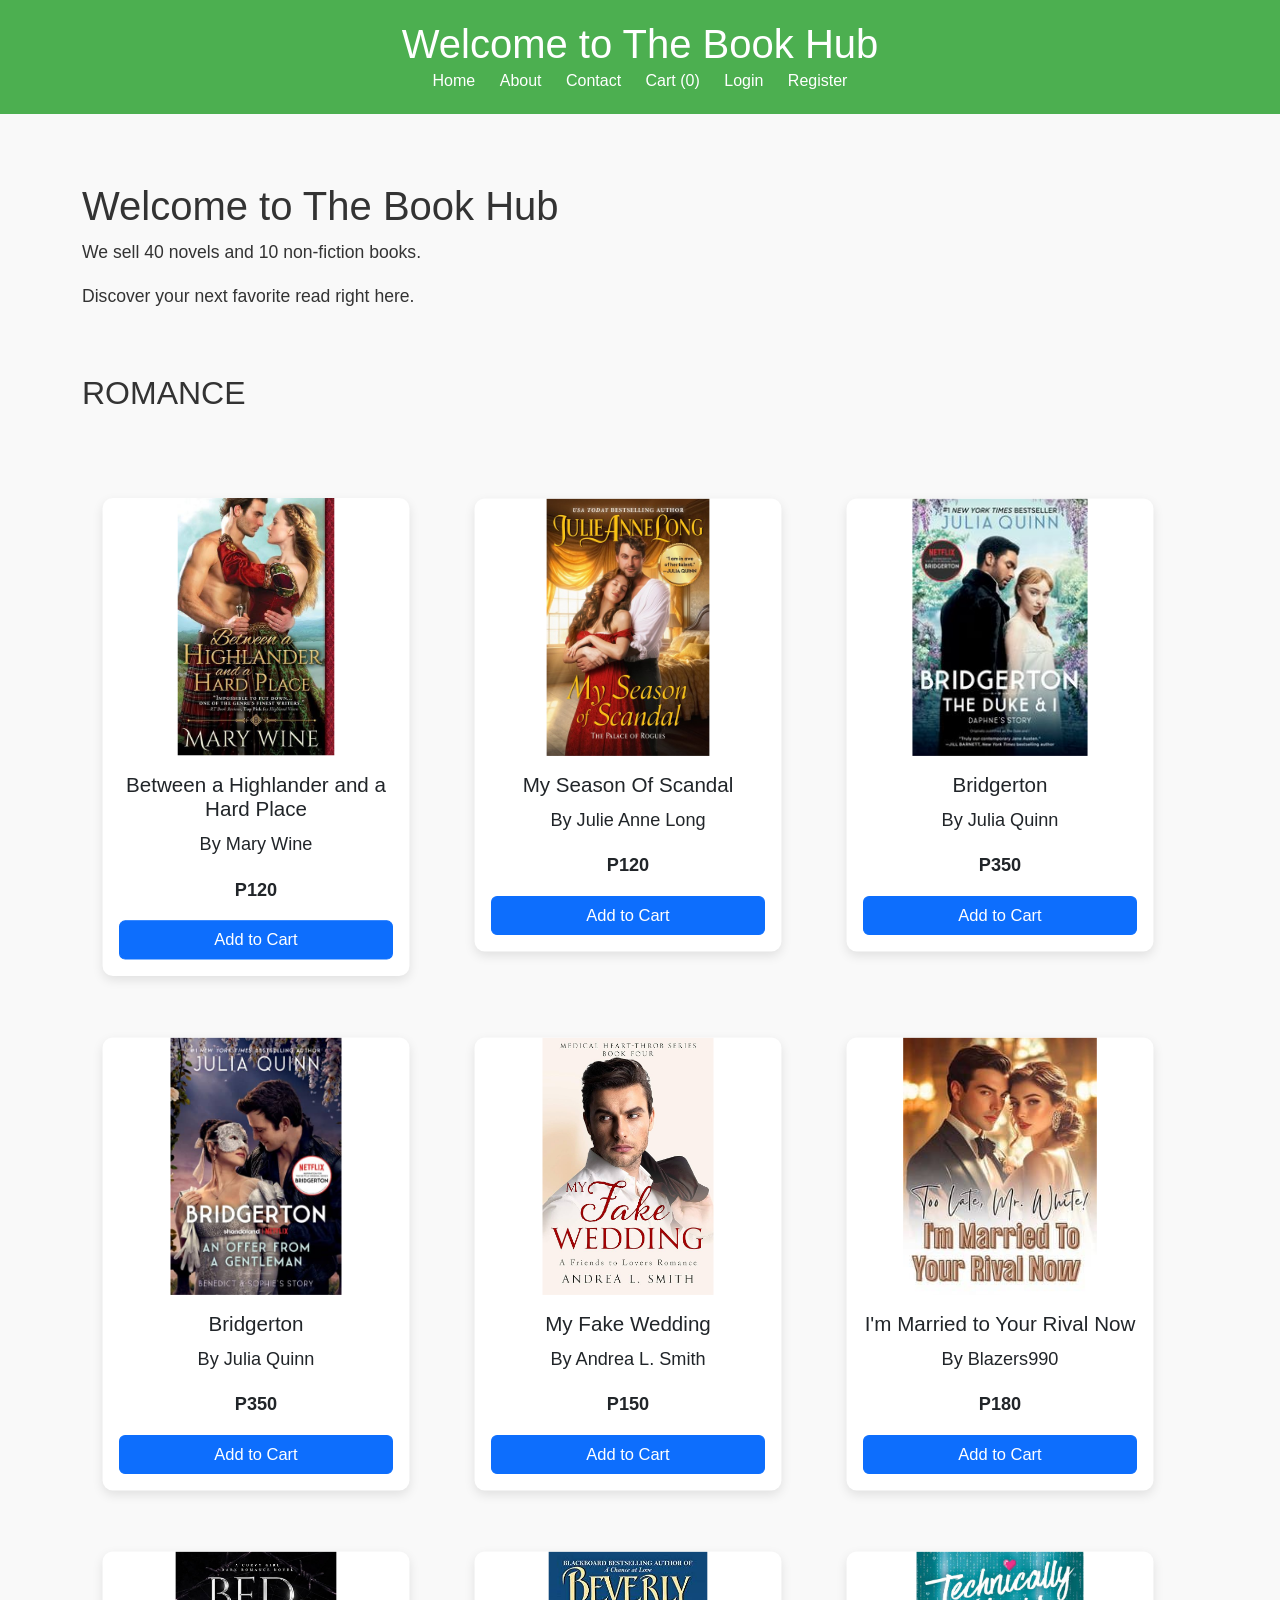
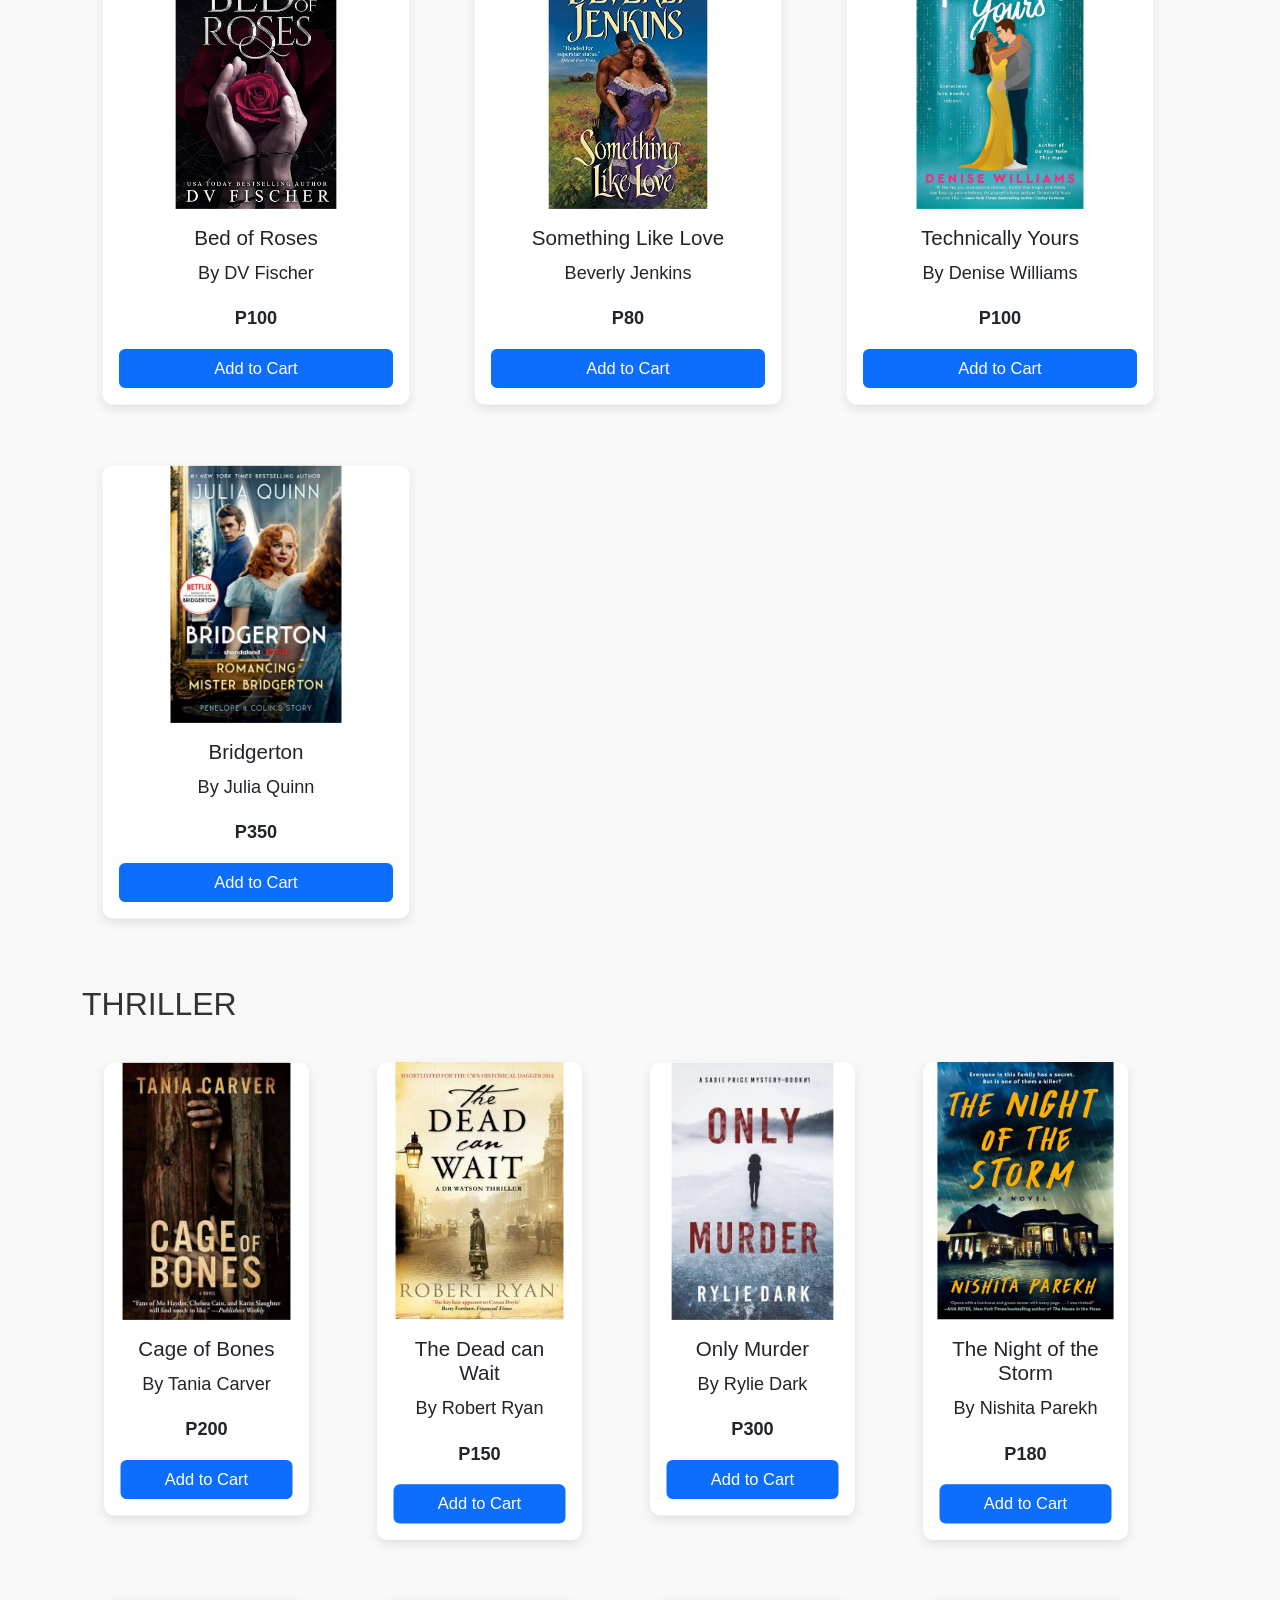
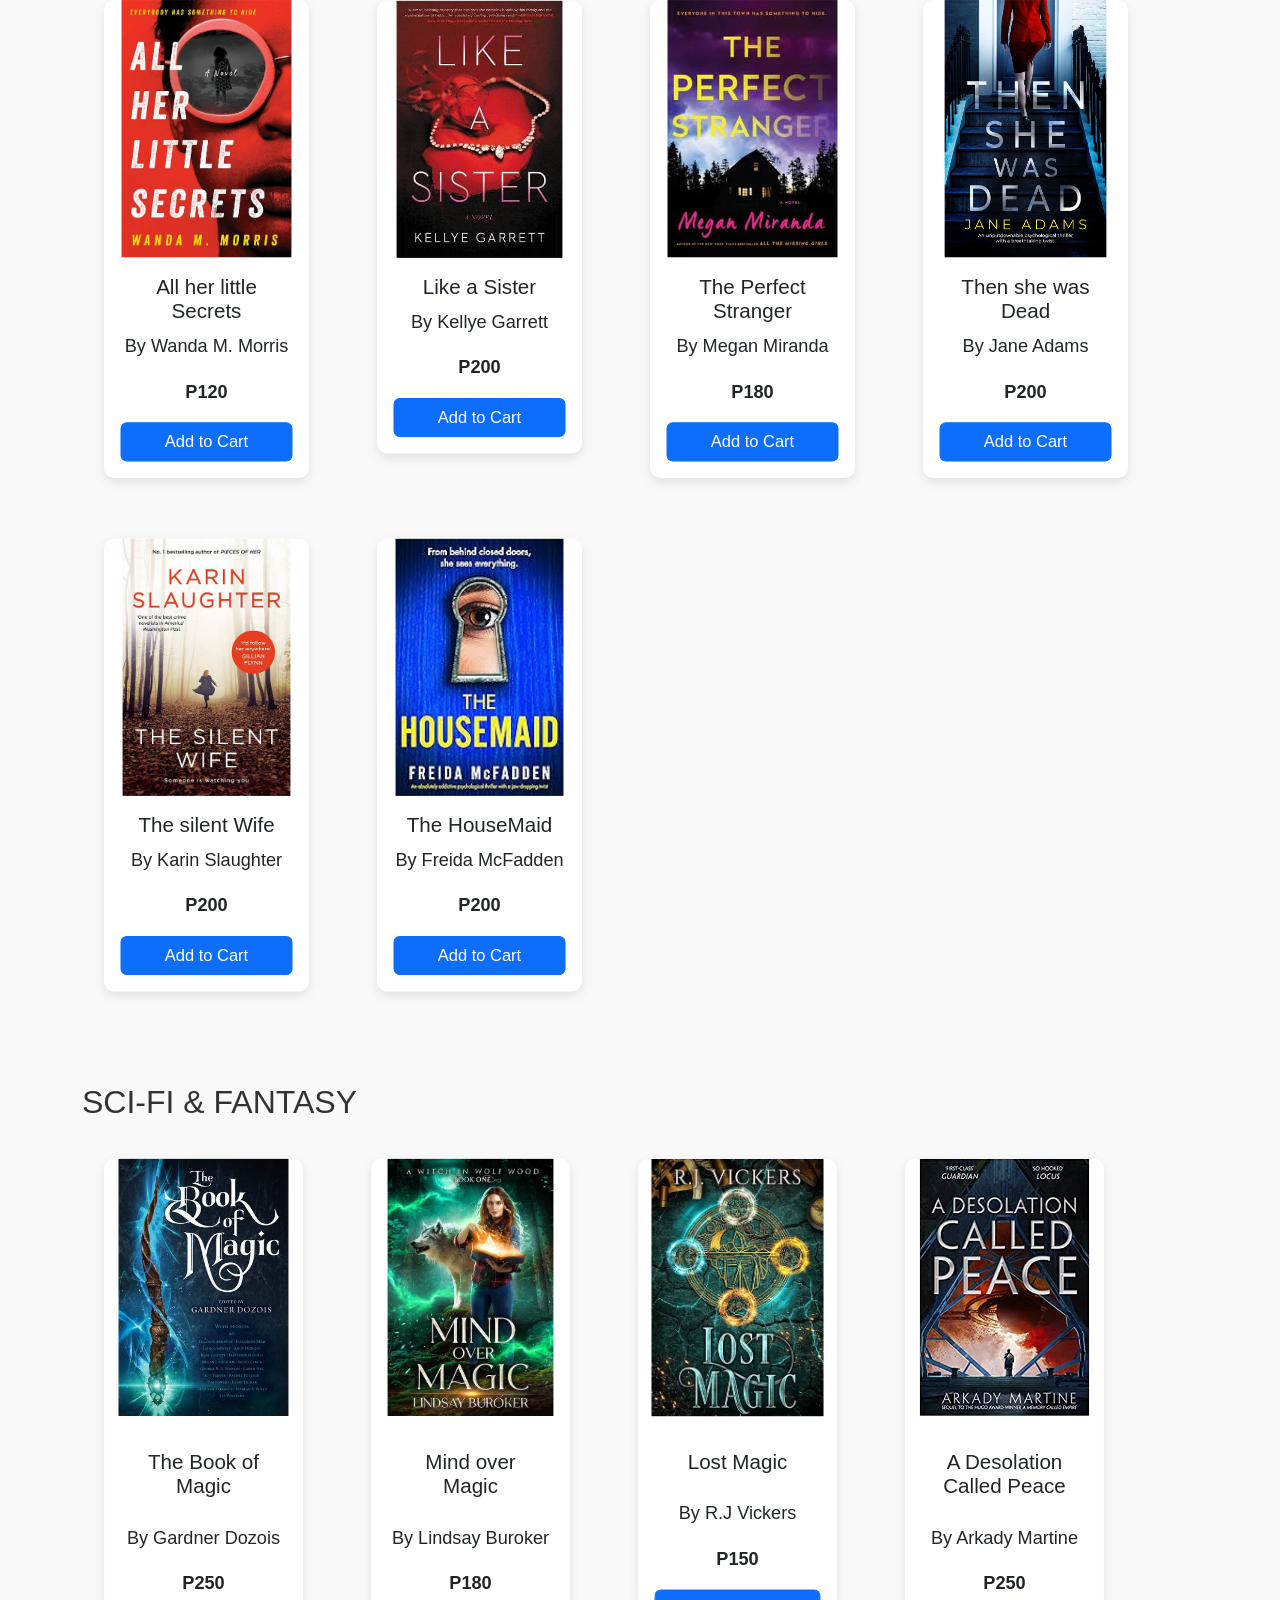
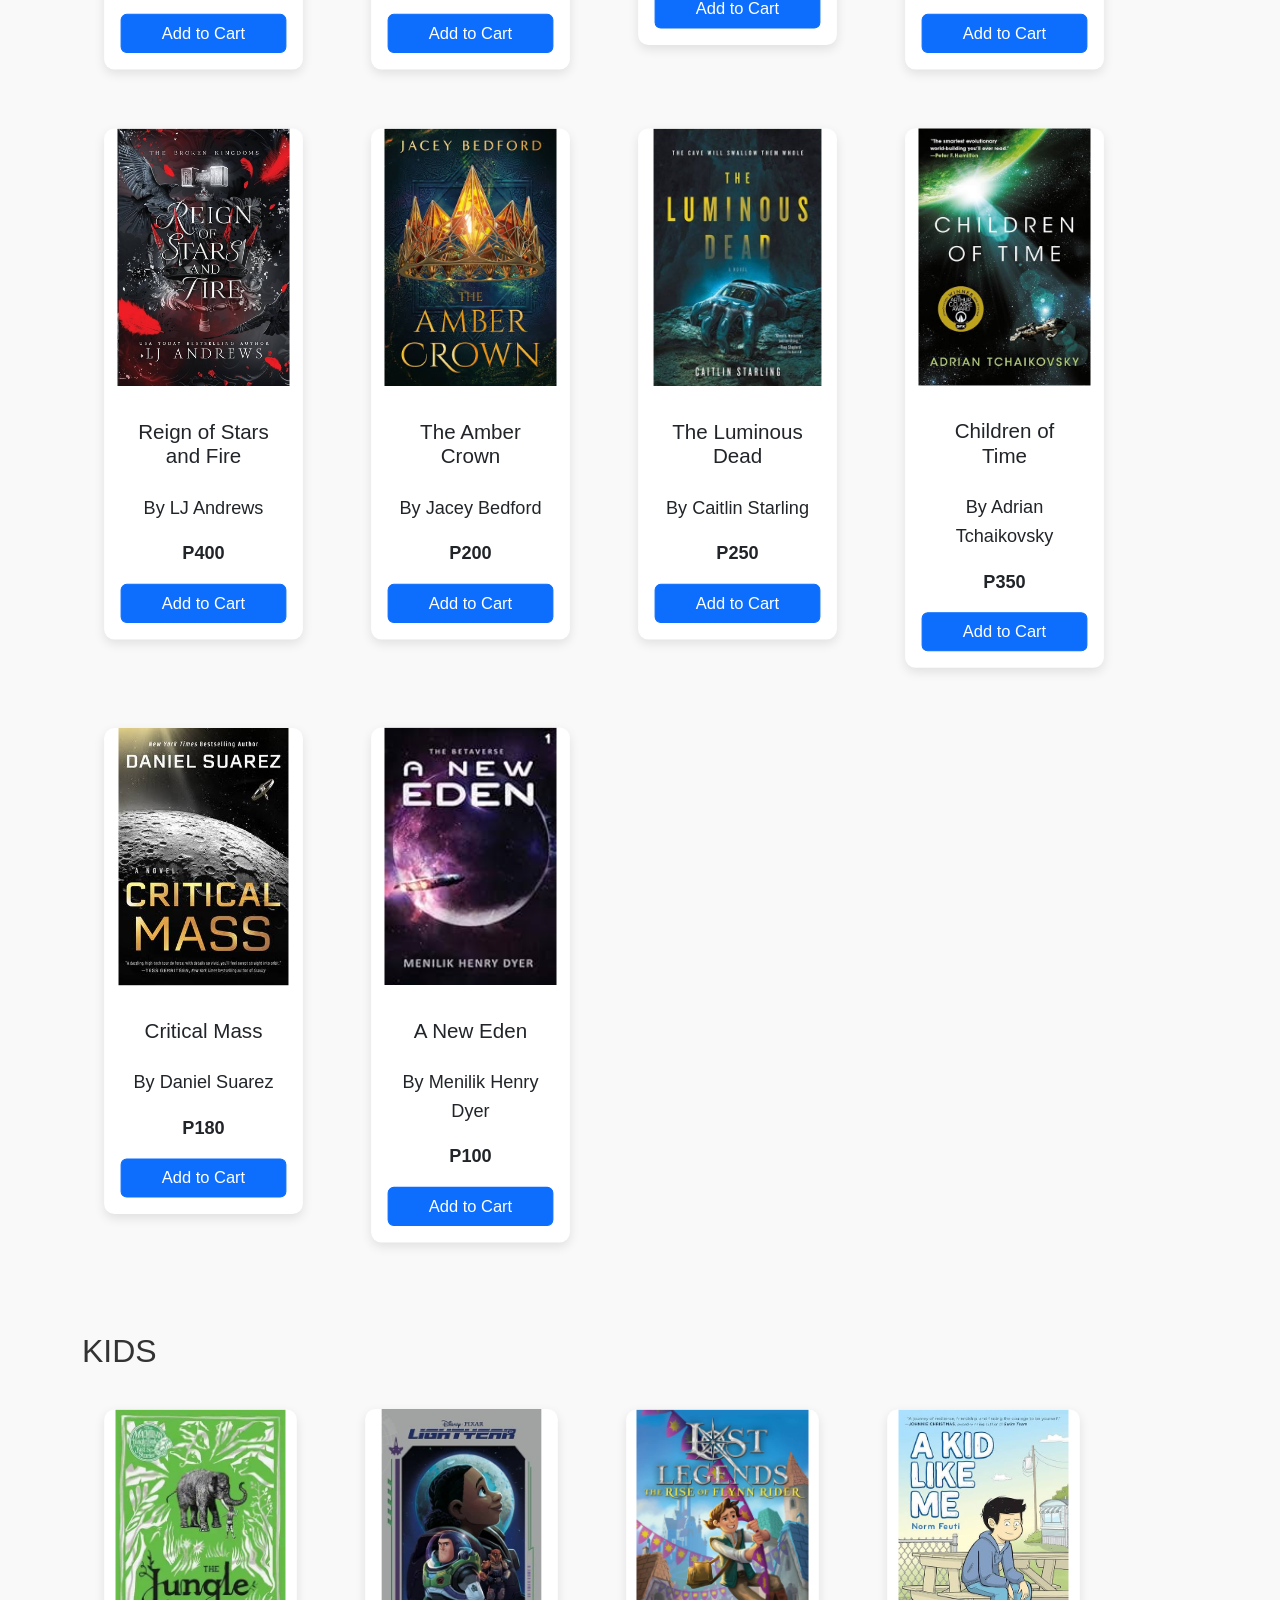
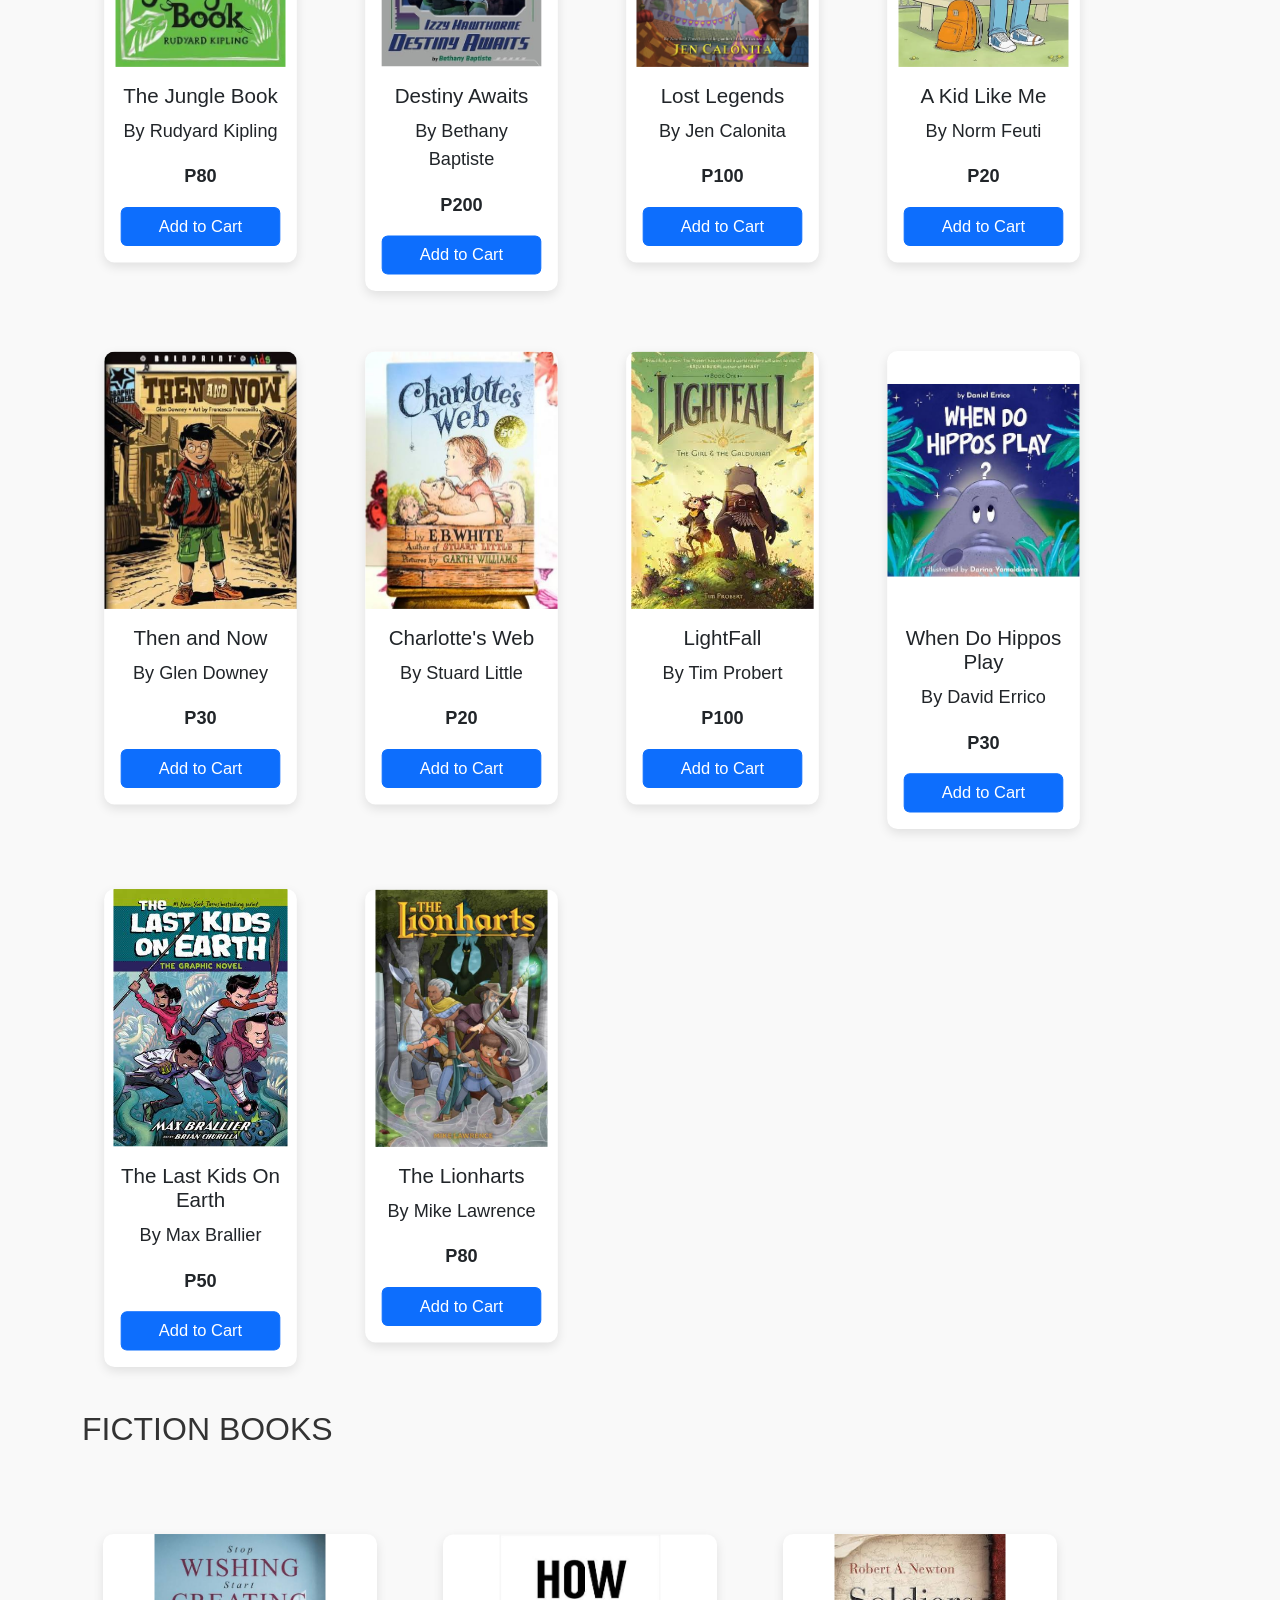
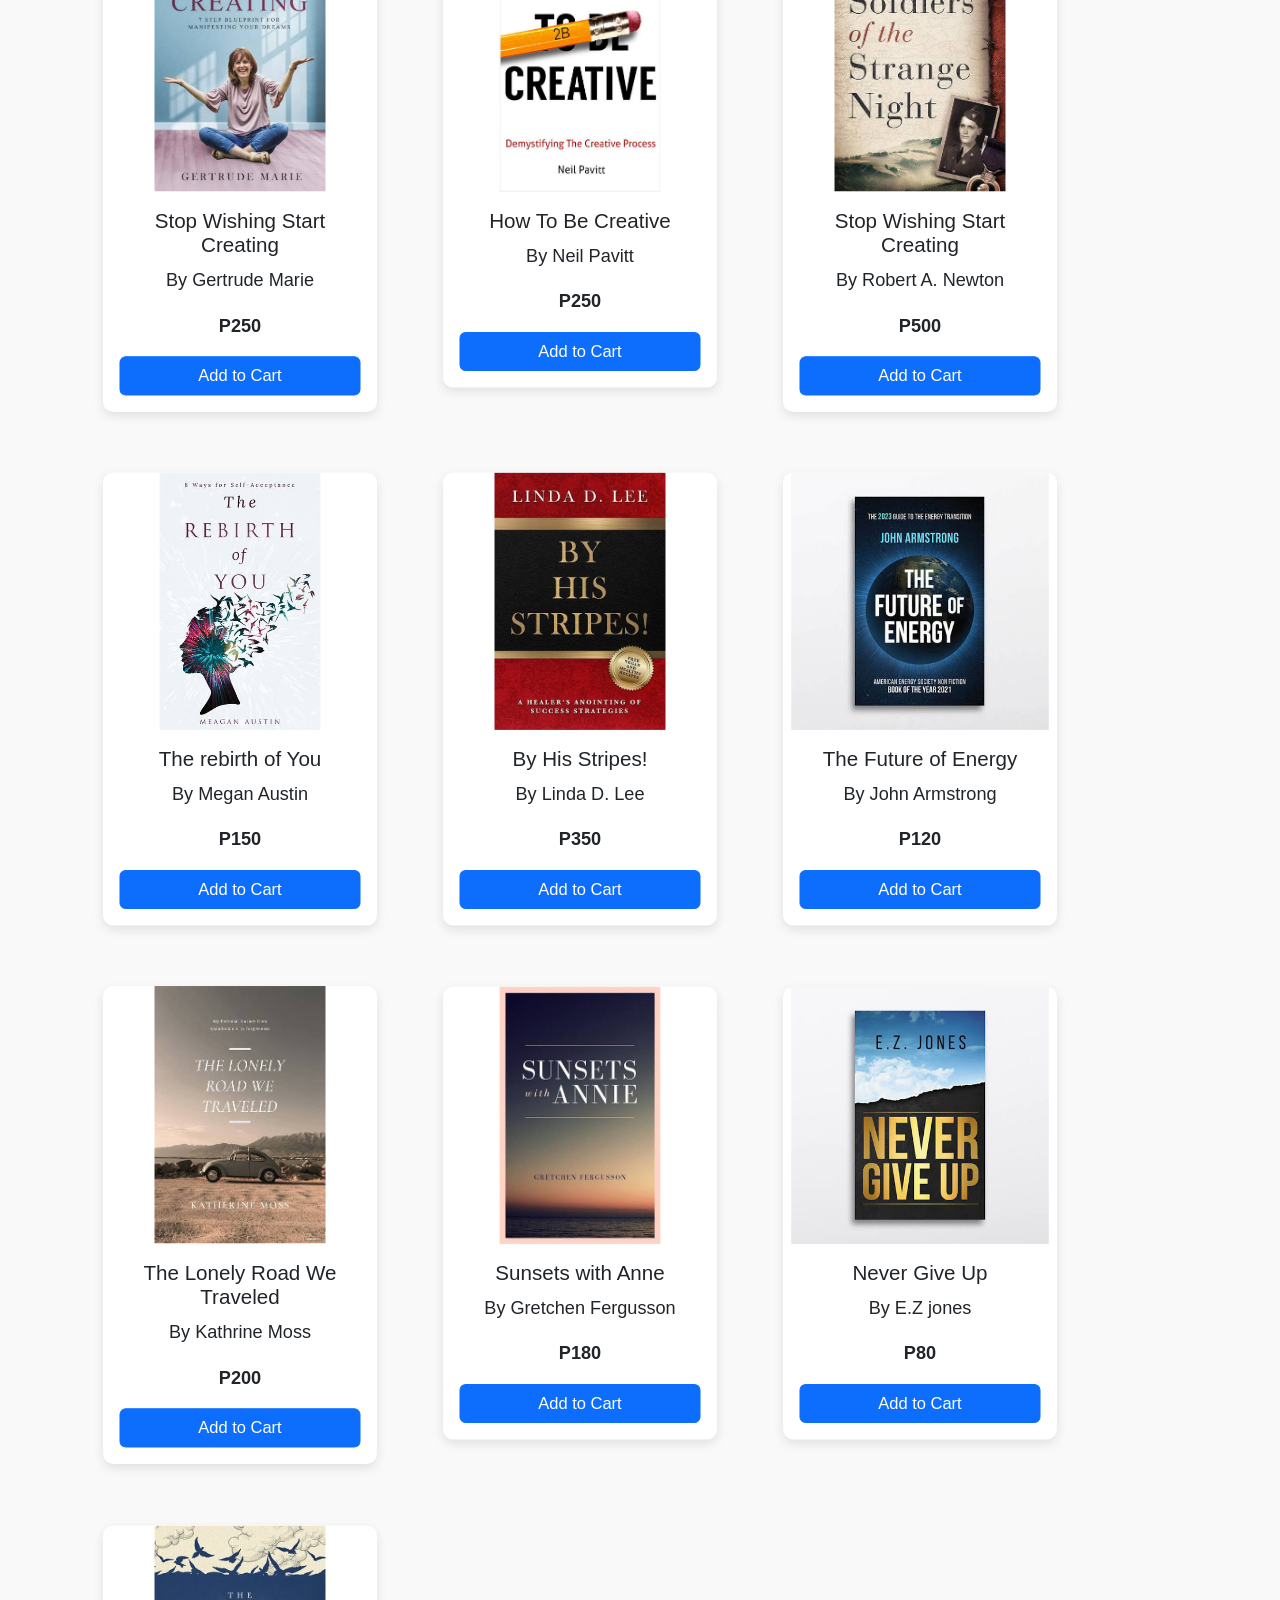
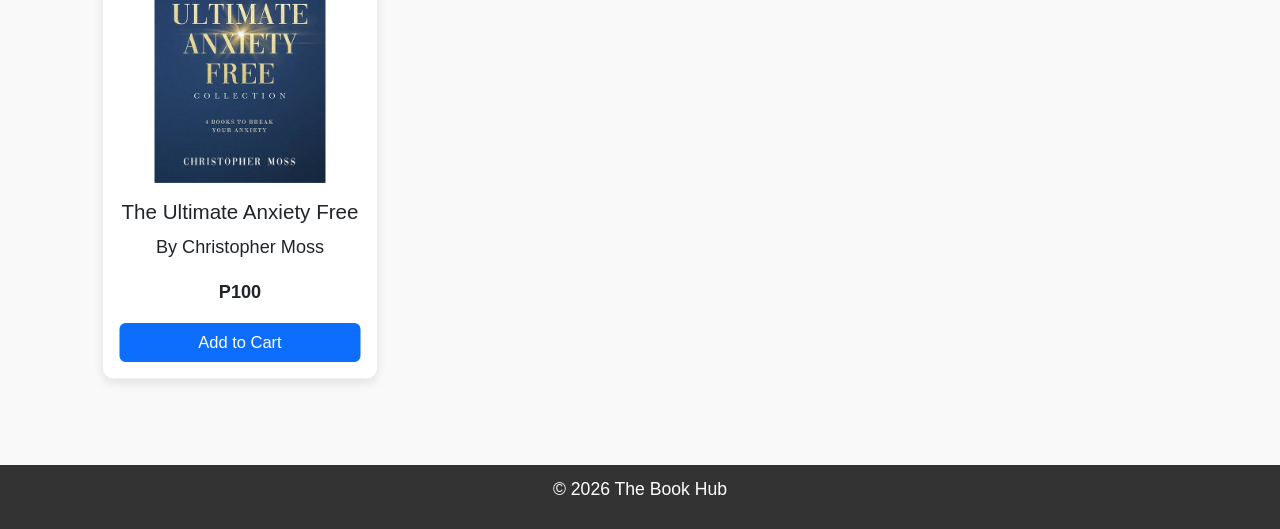
==== commit 69de981e: "Finale website update" ====
--- a/index.html
+++ b/index.html
@@ -16,6 +16,9 @@
           <a href="index.html">Home</a>
           <a href="about.html">About</a>
           <a href="contact.html">Contact</a>
+          <a href="#">Cart (<span id="cart-count">0</span>)</a>
+          <a href="login.html">Login</a>
+          <a href="register.html">Register</a>
         </nav>
   </header>
 
@@ -31,7 +34,7 @@
   <!--Row for the books-->
   <h2 class="mt-5">ROMANCE</h2>
 
-<div class="row flex-column">
+<div class="row g-4">
 
     <div class="col-md-4">
      <div class="card">
@@ -41,11 +44,17 @@
           <h5 class="card-title">Between a Highlander and a Hard Place</h5>
           <p class="card-text">By Mary Wine</p>
           <p class="card-text"><strong>P120</strong></p>
-        </div>
+
+          <button onclick="addToCart('Between a Highlander and a Hard Place')"
+          class="btn btn-primary">
+            Add to Cart
+          </button>
+        
       </div>
     </div>
    </div>
   
+
     <div class="col-md-4">
     <div class="card">
       <img src="images/scandal.jpeg"
@@ -54,6 +63,11 @@
         <h5 class="card-title">My Season Of Scandal</h5>
         <p class="card-text">By Julie Anne Long</p>
         <p class="card-text"><strong>P120</strong></p>
+
+        <button onclick="addToCart('My Season Of Scandal')"
+          class="btn btn-primary">
+            Add to Cart
+          </button>
       </div>
 
     </div>
@@ -68,11 +82,17 @@
           <h5 class="card-title">Bridgerton</h5>
           <p class="card-text">By Julia Quinn</p>
           <p class="card-text"><strong>P350</strong></p>
-        </div>
+
+          <button onclick="addToCart('Bridgerton')"
+          class="btn btn-primary">
+            Add to Cart
+          </button>
+        
       </div>
     </div>
    </div>
   
+
 <div class="col-md-4">
      <div class="card">
         <img src="images/ton.jpeg"
@@ -81,10 +101,16 @@
           <h5 class="card-title">Bridgerton</h5>
           <p class="card-text">By Julia Quinn</p>
           <p class="card-text"><strong>P350</strong></p>
-        </div>
+
+          <button onclick="addToCart('Bridgerton')"
+          class="btn btn-primary">
+            Add to Cart
+          </button>
+        
       </div>
     </div>
    </div>
+
 
    <div class="col-md-4">
      <div class="card">
@@ -94,10 +120,16 @@
           <h5 class="card-title">My Fake Wedding</h5>
           <p class="card-text">By Andrea L. Smith</p>
           <p class="card-text"><strong>P150</strong></p>
-        </div>
+        
+          <button onclick="addToCart('My Fake Wedding')"
+          class="btn btn-primary">
+            Add to Cart
+          </button>
+
       </div>
     </div>
    </div>
+
 
    <div class="col-md-4">
      <div class="card">
@@ -107,10 +139,16 @@
           <h5 class="card-title">I'm Married to Your Rival Now</h5>
           <p class="card-text">By Blazers990</p>
           <p class="card-text"><strong>P180</strong></p>
-        </div>
+
+          <button onclick="addToCart('Im Married to Your Rival Now')"
+          class="btn btn-primary">
+            Add to Cart
+          </button>
+        
       </div>
     </div>
    </div>
+
 
   <div class="col-md-4">
      <div class="card">
@@ -120,10 +158,16 @@
           <h5 class="card-title">Bed of Roses</h5>
           <p class="card-text">By DV Fischer</p>
           <p class="card-text"><strong>P100</strong></p>
-        </div>
+
+          <button onclick="addToCart('Bed of Roses')"
+          class="btn btn-primary">
+            Add to Cart
+          </button>
+        
       </div>
     </div>
    </div>
+
 
    <div class="col-md-4">
      <div class="card">
@@ -133,26 +177,35 @@
           <h5 class="card-title">Something Like Love</h5>
           <p class="card-text">Beverly Jenkins</p>
           <p class="card-text"><strong>P80</strong></p>
-        </div>
+
+          <button onclick="addToCart('Something Like love')"
+          class="btn btn-primary">
+            Add to Cart
+          </button>
+        
       </div>
     </div>
    </div>
+
 
    <div class="col-md-4">
      <div class="card">
         <img src="images/yours.jpeg"
-        class="card-img-top" alt="Technnically Yours">
+        class="card-img-top" alt="Technically Yours">
         <div class="card-body">
           <h5 class="card-title">Technically Yours</h5>
           <p class="card-text">By Denise Williams</p>
           <p class="card-text"><strong>P100</strong></p>
-        </div>
+        
+          <button onclick="addToCart('Technically Yours')"
+          class="btn btn-primary">
+            Add to Cart
+          </button>
+
       </div>
     </div>
    </div>
 
-  
-   </div>
 
    <div class="col-md-4">
      <div class="card">
@@ -162,10 +215,16 @@
           <h5 class="card-title">Bridgerton</h5>
           <p class="card-text">By Julia Quinn</p>
           <p class="card-text"><strong>P350</strong></p>
-        </div>
+
+          <button onclick="addToCart('Bridgerton')"
+          class="btn btn-primary">
+            Add to Cart
+          </button>
+
       </div>
     </div>
   </div>
+
 
   <h2 class="mt-5">THRILLER</h2>
   <div class="row">
@@ -179,10 +238,16 @@
         <h5 class="card-title">Cage of Bones</h5>
         <p>By Tania Carver</p>
         <p><strong>P200</strong></p>
+
+       <button onclick="addToCart('Cage of Bones')"
+          class="btn btn-primary">
+            Add to Cart
+          </button>
+
        </div>
-
-    </div>
-    </div>
+    </div>
+    </div>
+
 
      <div class="col-md-3 mb-4">
     <div class="card">
@@ -193,10 +258,17 @@
         <h5 class="card-title">The Dead can Wait</h5>
         <p>By Robert Ryan</p>
         <p><strong>P150</strong></p>
+
+        <button onclick="addToCart('The Dead can Wait')"
+          class="btn btn-primary">
+            Add to Cart
+          </button>
+
        </div>
 
     </div>
     </div>
+
 
      <div class="col-md-3 mb-4">
     <div class="card">
@@ -207,10 +279,17 @@
         <h5 class="card-title">Only Murder</h5>
         <p>By Rylie Dark</p>
         <p><strong>P300</strong></p>
+
+        <button onclick="addToCart('Only Murder')"
+          class="btn btn-primary">
+            Add to Cart
+          </button>
+
        </div>
 
     </div>
     </div>
+
 
      <div class="col-md-3 mb-4">
     <div class="card">
@@ -221,10 +300,17 @@
         <h5 class="card-title">The Night of the Storm</h5>
         <p>By Nishita Parekh</p>
         <p><strong>P180</strong></p>
+
+        <button onclick="addToCart('The Night of the Storm')"
+          class="btn btn-primary">
+            Add to Cart
+          </button>
+
        </div>
 
     </div>
     </div>
+
 
      <div class="col-md-3 mb-4">
     <div class="card">
@@ -235,10 +321,17 @@
         <h5 class="card-title">All her little Secrets</h5>
         <p>By Wanda M. Morris</p>
         <p><strong>P120</strong></p>
+
+        <button onclick="addToCart('All her little Secrets')"
+          class="btn btn-primary">
+            Add to Cart
+          </button>
+
        </div>
 
     </div>
     </div>
+
 
      <div class="col-md-3 mb-4">
     <div class="card">
@@ -249,10 +342,17 @@
         <h5 class="card-title">Like a Sister</h5>
         <p>By Kellye Garrett</p>
         <p><strong>P200</strong></p>
+
+        <button onclick="addToCart('Like a Sister')"
+          class="btn btn-primary">
+            Add to Cart
+          </button>
+
        </div>
 
     </div>
     </div>
+
 
      <div class="col-md-3 mb-4">
     <div class="card">
@@ -263,10 +363,17 @@
         <h5 class="card-title">The Perfect Stranger</h5>
         <p>By Megan Miranda</p>
         <p><strong>P180</strong></p>
+
+        <button onclick="addToCart('The Perfect Stranger')"
+          class="btn btn-primary">
+            Add to Cart
+          </button>
+
        </div>
 
     </div>
     </div>
+
 
      <div class="col-md-3 mb-4">
     <div class="card">
@@ -277,10 +384,17 @@
         <h5 class="card-title">Then she was Dead</h5>
         <p>By Jane Adams</p>
         <p><strong>P200</strong></p>
+
+        <button onclick="addToCart('The she was Dead')"
+          class="btn btn-primary">
+            Add to Cart
+          </button>
+
        </div>
 
     </div>
     </div>
+
 
      <div class="col-md-3 mb-4">
     <div class="card">
@@ -291,10 +405,17 @@
         <h5 class="card-title">The silent Wife</h5>
         <p>By Karin Slaughter</p>
         <p><strong>P200</strong></p>
+
+        <button onclick="addToCart('The silent Wife')"
+          class="btn btn-primary">
+            Add to Cart
+          </button>
+
        </div>
 
     </div>
     </div>
+
 
      <div class="col-md-3 mb-4">
     <div class="card">
@@ -305,6 +426,12 @@
         <h5 class="card-title">The HouseMaid</h5>
         <p>By Freida McFadden</p>
         <p><strong>P200</strong></p>
+
+        <button onclick="addToCart('The HouseMaid')"
+          class="btn btn-primary">
+            Add to Cart
+          </button>
+
        </div>
 
     </div>
@@ -316,6 +443,7 @@
 
   <div class="col-md-3 mb-4">
     <div class="card">
+
 
       <img src="images/book.jpeg"
       class="card-img-top">
@@ -324,10 +452,17 @@
         <h5 class="card-body">The Book of Magic</h5>
         <p>By Gardner Dozois</p>
         <p><strong>P250</strong></p>
-    </div>
-  
-  </div>
-</div>
+
+        <button onclick="addToCart('The Book of Magic')"
+          class="btn btn-primary">
+            Add to Cart
+          </button>
+
+    </div>
+  
+  </div>
+</div>
+
 
  <div class="col-md-3 mb-4">
     <div class="card">
@@ -339,10 +474,17 @@
         <h5 class="card-body">Mind over Magic</h5>
         <p>By Lindsay Buroker</p>
         <p><strong>P180</strong></p>
-    </div>
-  
-  </div>
-</div>
+
+        <button onclick="addToCart('Mind over Magic')"
+          class="btn btn-primary">
+            Add to Cart
+          </button>
+
+    </div>
+  
+  </div>
+</div>
+
 
  <div class="col-md-3 mb-4">
     <div class="card">
@@ -354,10 +496,17 @@
         <h5 class="card-body">Lost Magic</h5>
         <p>By R.J Vickers</p>
         <p><strong>P150</strong></p>
-    </div>
-  
-  </div>
-</div>
+
+        <button onclick="addToCart('Lost Magic')"
+          class="btn btn-primary">
+            Add to Cart
+          </button>
+
+    </div>
+  
+  </div>
+</div>
+
 
  <div class="col-md-3 mb-4">
     <div class="card">
@@ -369,10 +518,17 @@
         <h5 class="card-body">A Desolation Called Peace</h5>
         <p>By Arkady Martine</p>
         <p><strong>P250</strong></p>
-    </div>
-  
-  </div>
-</div>
+
+        <button onclick="addToCart('A Desolation Called Peace')"
+          class="btn btn-primary">
+            Add to Cart
+          </button>
+
+    </div>
+  
+  </div>
+</div>
+
 
  <div class="col-md-3 mb-4">
     <div class="card">
@@ -384,10 +540,17 @@
         <h5 class="card-body">Reign of Stars and Fire</h5>
         <p>By LJ Andrews</p>
         <p><strong>P400</strong></p>
-    </div>
-  
-  </div>
-</div>
+
+        <button onclick="addToCart('Reign of Stars and Fire')"
+          class="btn btn-primary">
+            Add to Cart
+          </button>
+
+    </div>
+  
+  </div>
+</div>
+
 
  <div class="col-md-3 mb-4">
     <div class="card">
@@ -399,10 +562,17 @@
         <h5 class="card-body">The Amber Crown</h5>
         <p>By Jacey Bedford</p>
         <p><strong>P200</strong></p>
-    </div>
-  
-  </div>
-</div>
+
+        <button onclick="addToCart('The Amber Crown')"
+          class="btn btn-primary">
+            Add to Cart
+          </button>
+
+    </div>
+  
+  </div>
+</div>
+
 
  <div class="col-md-3 mb-4">
     <div class="card">
@@ -414,10 +584,17 @@
         <h5 class="card-body">The Luminous Dead</h5>
         <p>By Caitlin Starling</p>
         <p><strong>P250</strong></p>
-    </div>
-  
-  </div>
-</div>
+
+        <button onclick="addToCart('The Luminous Dead')"
+          class="btn btn-primary">
+            Add to Cart
+          </button>
+
+    </div>
+  
+  </div>
+</div>
+
 
  <div class="col-md-3 mb-4">
     <div class="card">
@@ -429,10 +606,17 @@
         <h5 class="card-body">Children of Time</h5>
         <p>By Adrian Tchaikovsky</p>
         <p><strong>P350</strong></p>
-    </div>
-  
-  </div>
-</div>
+
+        <button onclick="addToCart('Children of Time')"
+          class="btn btn-primary">
+            Add to Cart
+          </button>
+
+    </div>
+  
+  </div>
+</div>
+
 
  <div class="col-md-3 mb-4">
     <div class="card">
@@ -444,10 +628,17 @@
         <h5 class="card-body">Critical Mass</h5>
         <p>By Daniel Suarez</p>
         <p><strong>P180</strong></p>
-    </div>
-  
-  </div>
-</div>
+
+        <button onclick="addToCart('Critical Mass')"
+          class="btn btn-primary">
+            Add to Cart
+          </button>
+
+    </div>
+  
+  </div>
+</div>
+
 
  <div class="col-md-3 mb-4">
     <div class="card">
@@ -459,10 +650,17 @@
         <h5 class="card-body">A New Eden</h5>
         <p>By Menilik Henry Dyer</p>
         <p><strong>P100</strong></p>
-    </div>
-  
-  </div>
-</div>
+
+        <button onclick="addToCart('A New Eden')"
+          class="btn btn-primary">
+            Add to Cart
+          </button>
+
+    </div>
+  
+  </div>
+</div>
+
 
 <h2 class="mt-5">KIDS</h2>
 <div class="row">
@@ -477,10 +675,17 @@
         <h5 class="card-title">The Jungle Book</h5>
         <p>By Rudyard Kipling</p>
         <p><strong>P80</strong></p>
-    </div>
-
-  </div>
-</div>
+
+        <button onclick="addToCart('The Jungle Book')"
+          class="btn btn-primary">
+            Add to Cart
+          </button>
+
+    </div>
+
+  </div>
+</div>
+
 
 <div class="col-md-3 mb-4">
     <div class="card"> 
@@ -492,10 +697,17 @@
         <h5 class="card-title">Destiny Awaits</h5>
         <p>By Bethany Baptiste</p>
         <p><strong>P200</strong></p>
-    </div>
-    
-  </div>
-</div>
+
+        <button onclick="addToCart('Destiny Awaits')"
+          class="btn btn-primary">
+            Add to Cart
+          </button>
+
+    </div>
+    
+  </div>
+</div>
+
 
 <div class="col-md-3 mb-4">
     <div class="card"> 
@@ -507,11 +719,18 @@
         <h5 class="card-title">Lost Legends</h5>
         <p>By Jen Calonita</p>
         <p><strong>P100</strong></p>
-    </div>
-    
-  </div>
-</div>
-    
+
+        <button onclick="addToCart('Lost Legends')"
+          class="btn btn-primary">
+            Add to Cart
+          </button>
+
+    </div>
+    
+  </div>
+</div>
+    
+
 <div class="col-md-3 mb-4">
     <div class="card"> 
 
@@ -522,11 +741,18 @@
         <h5 class="card-title">A Kid Like Me</h5>
         <p>By Norm Feuti</p>
         <p><strong>P20</strong></p>
-    </div>
-    
-  </div>
-</div>
-    
+
+        <button onclick="addToCart('A Kid Like Me')"
+          class="btn btn-primary">
+            Add to Cart
+          </button>
+
+    </div>
+    
+  </div>
+</div>
+    
+
 <div class="col-md-3 mb-4">
     <div class="card"> 
 
@@ -537,10 +763,17 @@
         <h5 class="card-title">Then and Now</h5>
         <p>By Glen Downey</p>
         <p><strong>P30</strong></p>
-    </div>
-    
-  </div>
-</div>
+
+        <button onclick="addToCart('Then and Now')"
+          class="btn btn-primary">
+            Add to Cart
+          </button>
+
+    </div>
+    
+  </div>
+</div>
+
 
 <div class="col-md-3 mb-4">
     <div class="card"> 
@@ -552,11 +785,18 @@
         <h5 class="card-title">Charlotte's Web</h5>
         <p>By Stuard Little</p>
         <p><strong>P20</strong></p>
-    </div>
-    
-  </div>
-</div>
-    
+
+        <button onclick="addToCart('Charlotte')"
+          class="btn btn-primary">
+            Add to Cart
+          </button>
+
+    </div>
+    
+  </div>
+</div>
+    
+
 <div class="col-md-3 mb-4">
     <div class="card"> 
 
@@ -567,10 +807,17 @@
         <h5 class="card-title">LightFall</h5>
         <p>By Tim Probert</p>
         <p><strong>P100</strong></p>
-    </div>
-    
-  </div>
-</div>
+
+        <button onclick="addToCart('LightFall')"
+          class="btn btn-primary">
+            Add to Cart
+          </button>
+
+    </div>
+    
+  </div>
+</div>
+
 
 <div class="col-md-3 mb-4">
     <div class="card"> 
@@ -582,11 +829,18 @@
         <h5 class="card-title">When Do Hippos Play</h5>
         <p>By David Errico</p>
         <p><strong>P30</strong></p>
-    </div>
-    
-  </div>
-</div>
-    
+
+        <button onclick="addToCart('When Do Hippos Play')"
+          class="btn btn-primary">
+            Add to Cart
+          </button>
+
+    </div>
+    
+  </div>
+</div>
+    
+
 <div class="col-md-3 mb-4">
     <div class="card"> 
 
@@ -594,14 +848,21 @@
       class="card-img-top">
 
       <div class="card-body">
-        <h5 class="card-title">The Jungle Book</h5>
+        <h5 class="card-title">The Last Kids On Earth </h5>
         <p>By Max Brallier</p>
         <p><strong>P50</strong></p>
-    </div>
-    
-  </div>
-</div>
-    
+
+        <button onclick="addToCart('The Last Kids On Earth')"
+          class="btn btn-primary">
+            Add to Cart
+          </button>
+
+    </div>
+    
+  </div>
+</div>
+    
+
 <div class="col-md-3 mb-4">
     <div class="card"> 
 
@@ -612,6 +873,11 @@
         <h5 class="card-title">The Lionharts</h5>
         <p>By Mike Lawrence</p>
         <p><strong>P80</strong></p>
+
+        <button onclick="addToCart('The Lionharts')"
+          class="btn btn-primary">
+            Add to Cart
+          </button>
     </div>
     
   </div>
@@ -630,10 +896,17 @@
         <h5 class="card-title">Stop Wishing Start Creating</h5>
         <p class="card-text">By Gertrude Marie</p>
         <p><strong>P250</strong></p>
-    </div>
-
-  </div>
-</div>
+
+        <button onclick="addToCart('Stop Wishing Start Creating')"
+          class="btn btn-primary">
+            Add to Cart
+          </button>
+
+    </div>
+
+  </div>
+</div>
+
 
 <div class="col-md-4">
     <div class="card">
@@ -644,11 +917,18 @@
         <h5 class="card-title">How To Be Creative</h5>
         <p class="card-text">By Neil Pavitt</p>
         <p><strong>P250</strong></p>
-    </div>
-    
-  </div>
-</div>
-    
+
+        <button onclick="addToCart('How To Be Creative')"
+          class="btn btn-primary">
+            Add to Cart
+          </button>
+
+    </div>
+    
+  </div>
+</div>
+    
+
 <div class="col-md-4">
     <div class="card">
       <img src="images/ofthe.jpeg"
@@ -658,10 +938,17 @@
         <h5 class="card-title">Stop Wishing Start Creating</h5>
         <p class="card-text">By Robert A. Newton</p>
         <p><strong>P500</strong></p>
-    </div>
-    
-  </div>
-</div>
+
+        <button onclick="addToCart('Stop Wishing Start Creating')"
+          class="btn btn-primary">
+            Add to Cart
+          </button>
+
+    </div>
+    
+  </div>
+</div>
+
 
 <div class="col-md-4">
     <div class="card">
@@ -672,10 +959,17 @@
         <h5 class="card-title">The rebirth of You</h5>
         <p class="card-text">By Megan Austin</p>
         <p><strong>P150</strong></p>
+
+        <button onclick="addToCart('The rebirth of You')"
+          class="btn btn-primary">
+            Add to Cart
+          </button>
+
     </div>
     
   </div>
 </div>    
+
 
     <div class="col-md-4">
     <div class="card">
@@ -686,6 +980,12 @@
         <h5 class="card-title">By His Stripes!</h5>
         <p class="card-text">By Linda D. Lee</p>
         <p><strong>P350</strong></p>
+
+        <button onclick="addToCart('By His Stripes!')"
+          class="btn btn-primary">
+            Add to Cart
+          </button>
+
     </div>
     
   </div>
@@ -701,6 +1001,12 @@
         <h5 class="card-title">The Future of Energy</h5>
         <p class="card-text">By John Armstrong</p>
         <p><strong>P120</strong></p>
+
+        <button onclick="addToCart('The Future of Energy')"
+          class="btn btn-primary">
+            Add to Cart
+          </button>
+
     </div>
     
   </div>
@@ -710,17 +1016,24 @@
 
 <div class="col-md-4">
     <div class="card">
-      <img src="images/road .jpeg"
+      <img src="images/road.jpeg"
       class="card-img-top" alt="Book cover">
 
       <div class="card-body">
         <h5 class="card-title">The Lonely Road We Traveled</h5>
         <p class="card-text">By Kathrine Moss</p>
         <p><strong>P200</strong></p>
-    </div>
-    
-  </div>
-</div>
+
+        <button onclick="addToCart('The Lovely Road We Traveled')"
+          class="btn btn-primary">
+            Add to Cart
+          </button>
+
+    </div>
+    
+  </div>
+</div>
+
 
 <div class="col-md-4">
     <div class="card">
@@ -731,6 +1044,12 @@
         <h5 class="card-title">Sunsets with Anne</h5>
         <p class="card-text">By Gretchen Fergusson</p>
         <p><strong>P180</strong></p>
+
+        <button onclick="addToCart('Between a Highlander and a Hard Place')"
+          class="btn btn-primary">
+            Add to Cart
+          </button>
+
     </div>
     
   </div>
@@ -746,6 +1065,12 @@
         <h5 class="card-title">Never Give Up</h5>
         <p class="card-text">By E.Z jones</p>
         <p><strong>P80</strong></p>
+
+        <button onclick="addToCart('Never Give Up')"
+          class="btn btn-primary">
+            Add to Cart
+          </button>
+
     </div>
     
   </div>
@@ -761,40 +1086,16 @@
         <h5 class="card-title">The Ultimate Anxiety Free</h5>
         <p class="card-text">By Christopher Moss</p>
         <p><strong>P100</strong></p>
-    </div>
-    
-  </div>
-</div>
-
-
-
-
-
-
-
-
-
-
-
-    
-
-    
-
-    
-
-    
-
-    
-
-    
-
-    
-
-  
-
-
-  </div>
-
+
+        <button onclick="addToCart('The Ultimate Anxiety Free')"
+          class="btn btn-primary">
+            Add to Cart
+          </button>
+
+    </div>
+    
+  </div>
+</div>
 
 
 
@@ -807,7 +1108,18 @@
 
   <!--Bootstrap JS and dependencies-->
   <script src="https://cdn.jsdelivr.net/npm/@popperjs/core@2.11.6/dist/umd/popper.min.js"></script>
-  <script src="https//cdn.jsdelivr.net/npm/bootstrap@5.3.0/dist/css/bootstrap.min.js"></script>
+  <script src="https//cdn.jsdelivr.net/npm/bootstrap@5.3.0/dist/js/bootstrap.min.js"></script>
+
+  <script>
+    let cartCount = 0;
+    function addToCart(book) {
+      cartCount++;
+      document.getElementById("cart-count").innerText = cartCount;
+      alert(book + " added to cart!");
+    }
+
+  </script>
+
 </body>
 </html>
 
--- a/styles.css
+++ b/styles.css
@@ -74,4 +74,27 @@
     margin-top: 40px;
     margin-bottom: 20px;
     color: #333;
+ }
+
+ form{
+    width: 300px;
+    margin: auto;
+    padding: 20px;
+    background: #f5f5f5;
+    border-radius: 10px;
+ }
+
+ input {
+    width: 100;
+    padding: 10px;
+    margin: 5px 0;
+ }
+
+ button{
+    width: 100%;
+    padding: 10px;
+    background: #2c3e50;
+    color: white;
+    border: none;
+    border-radius : 5px;
  }
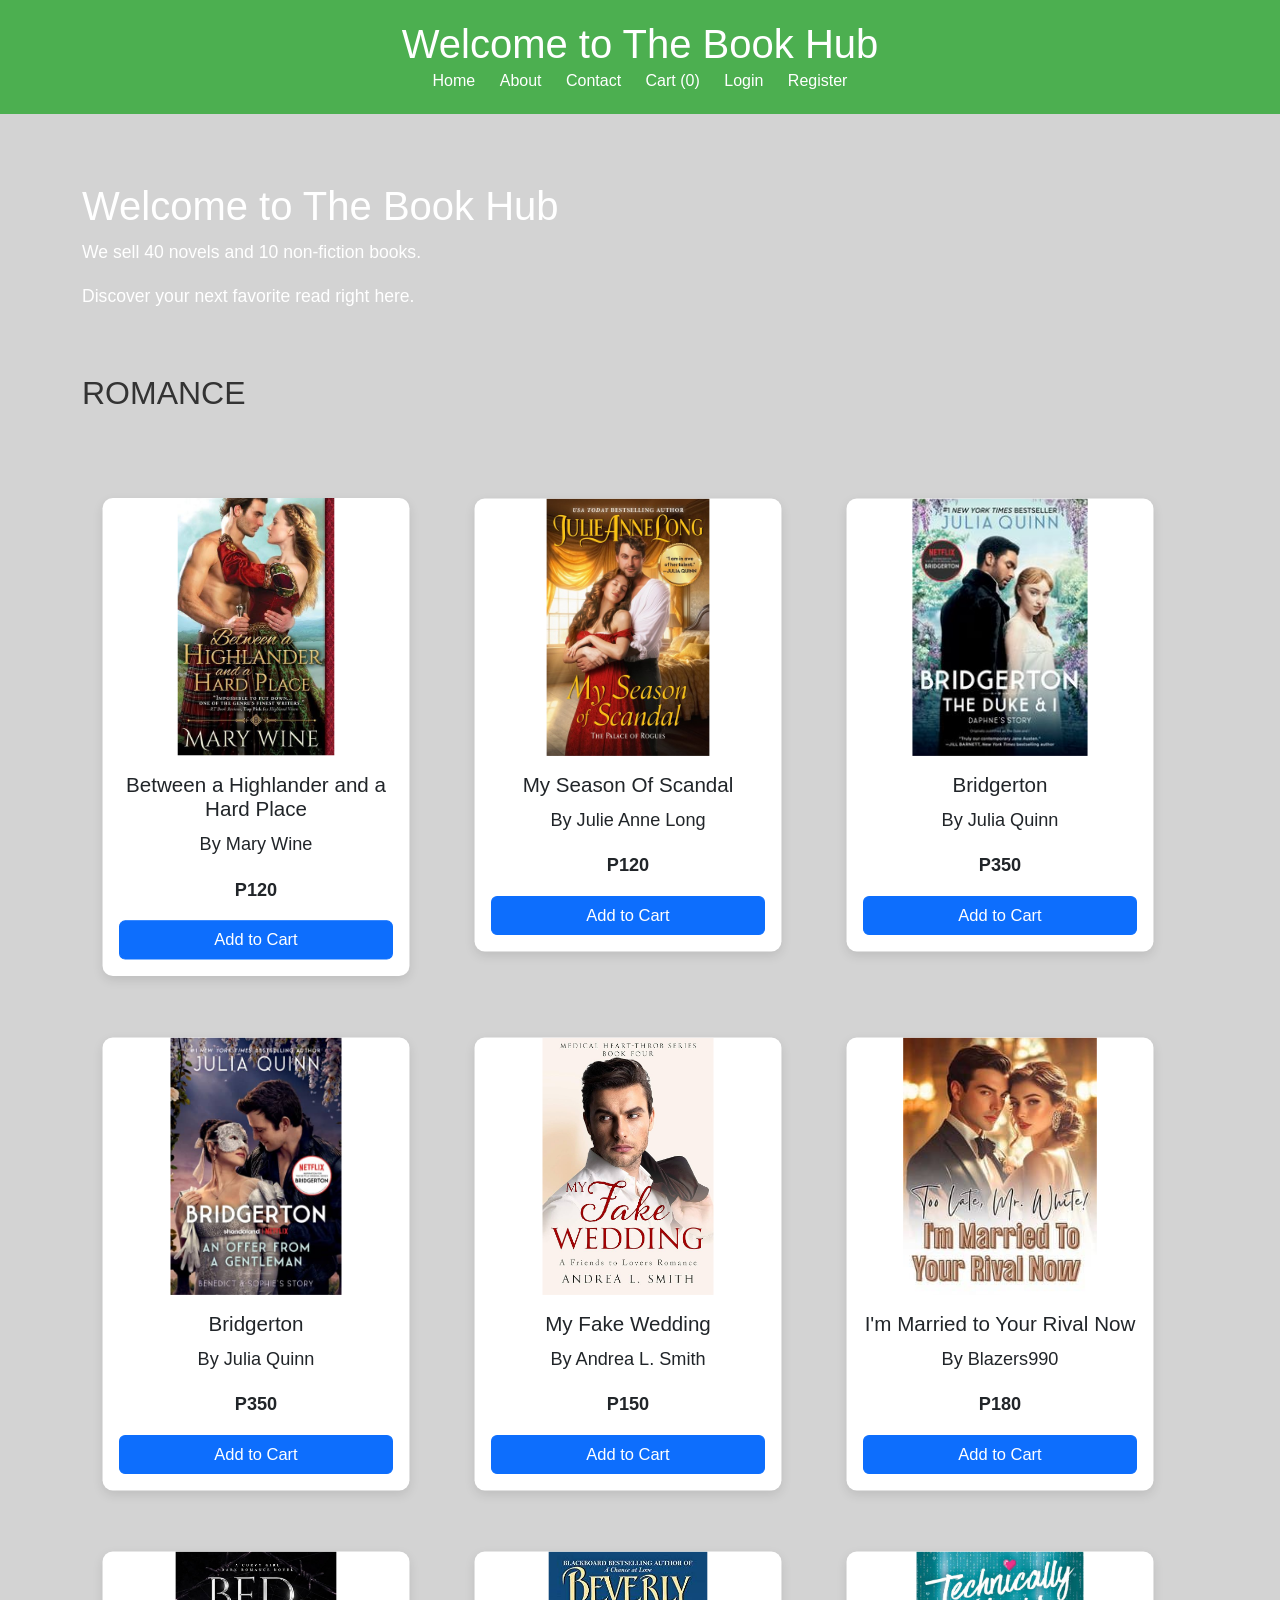
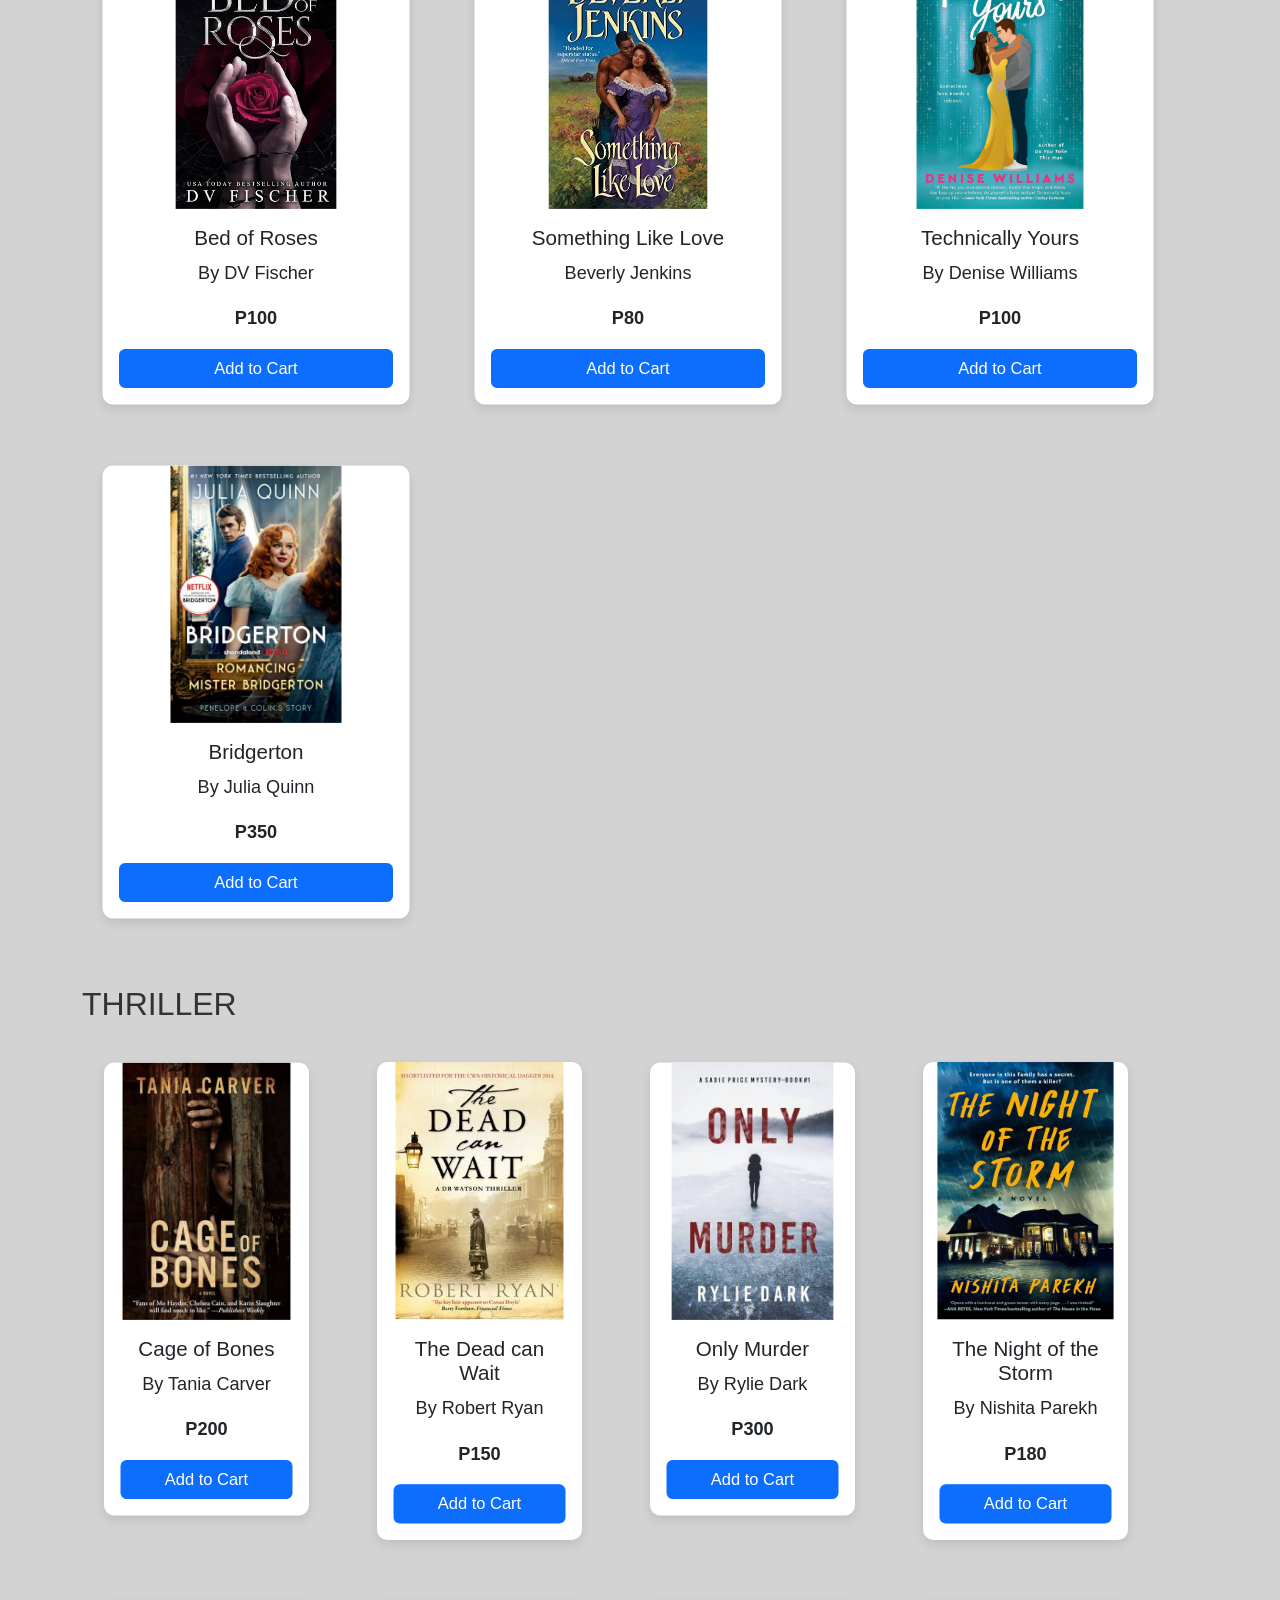
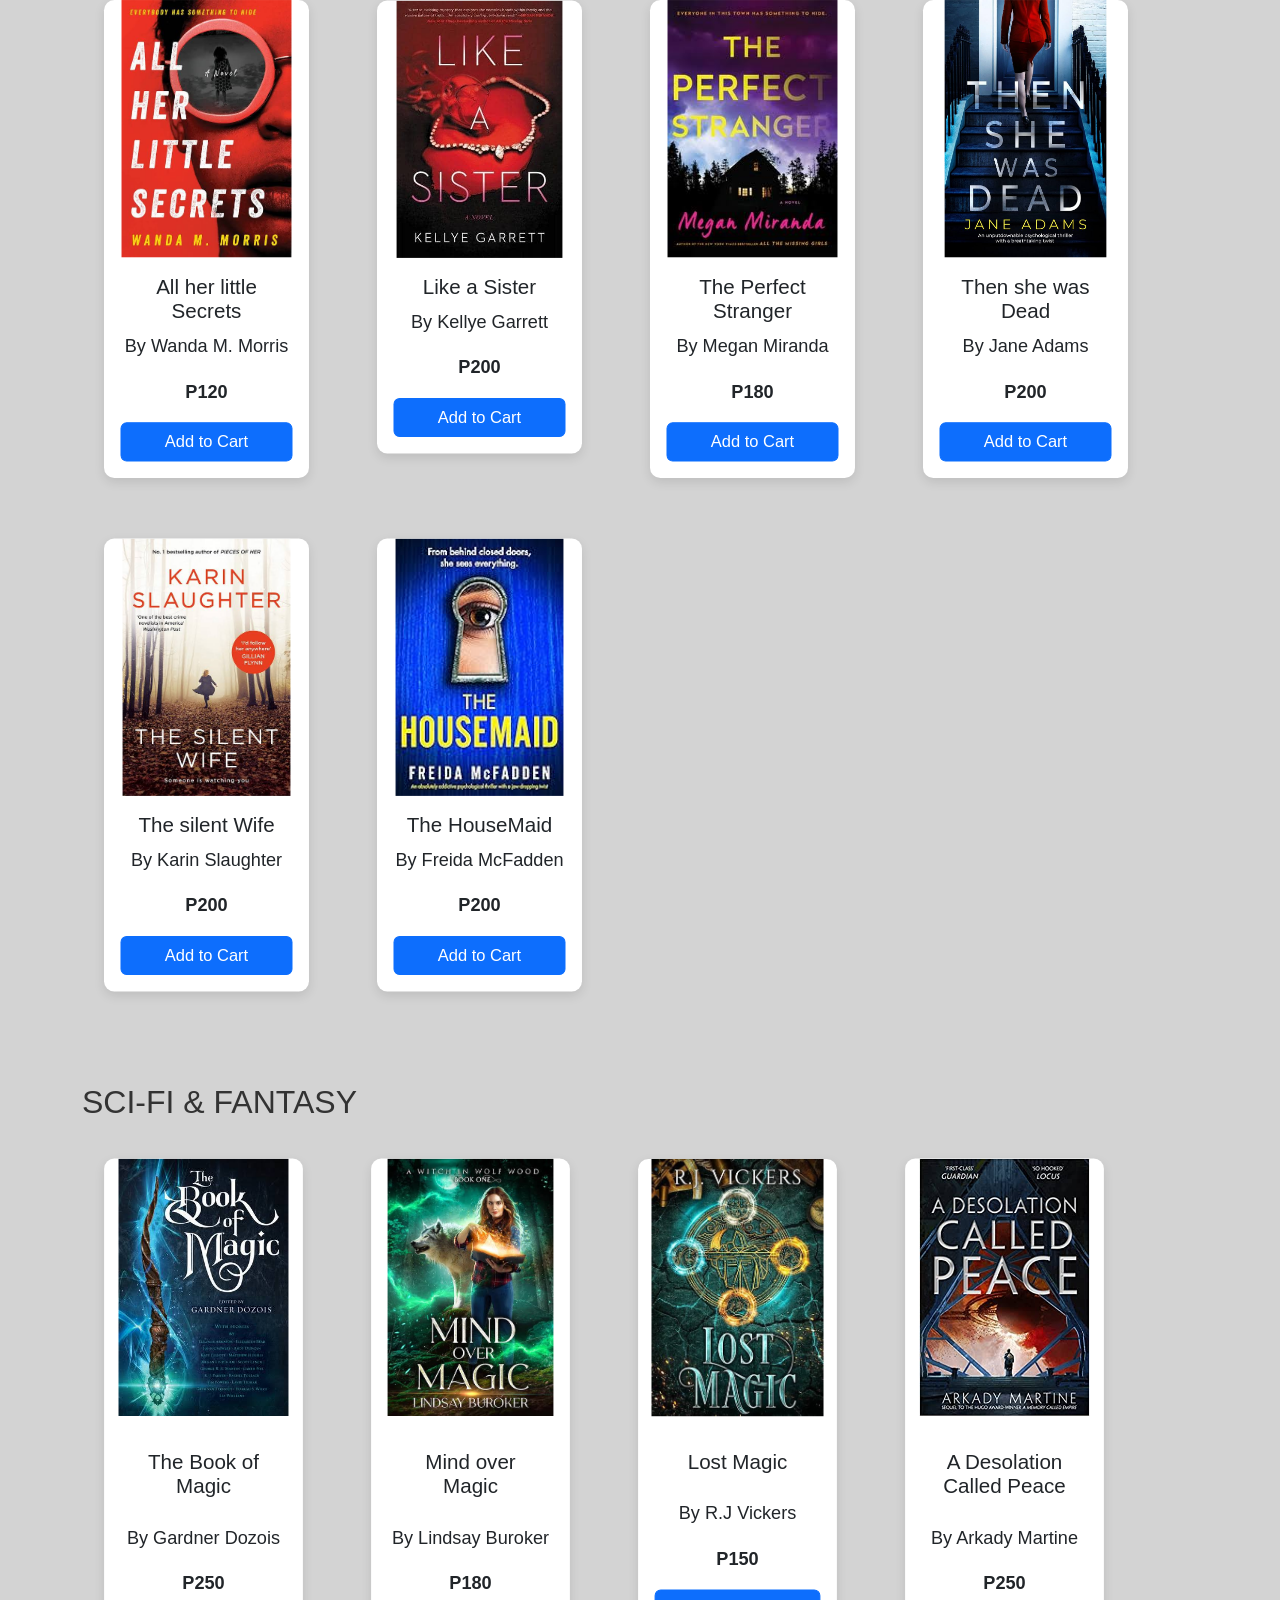
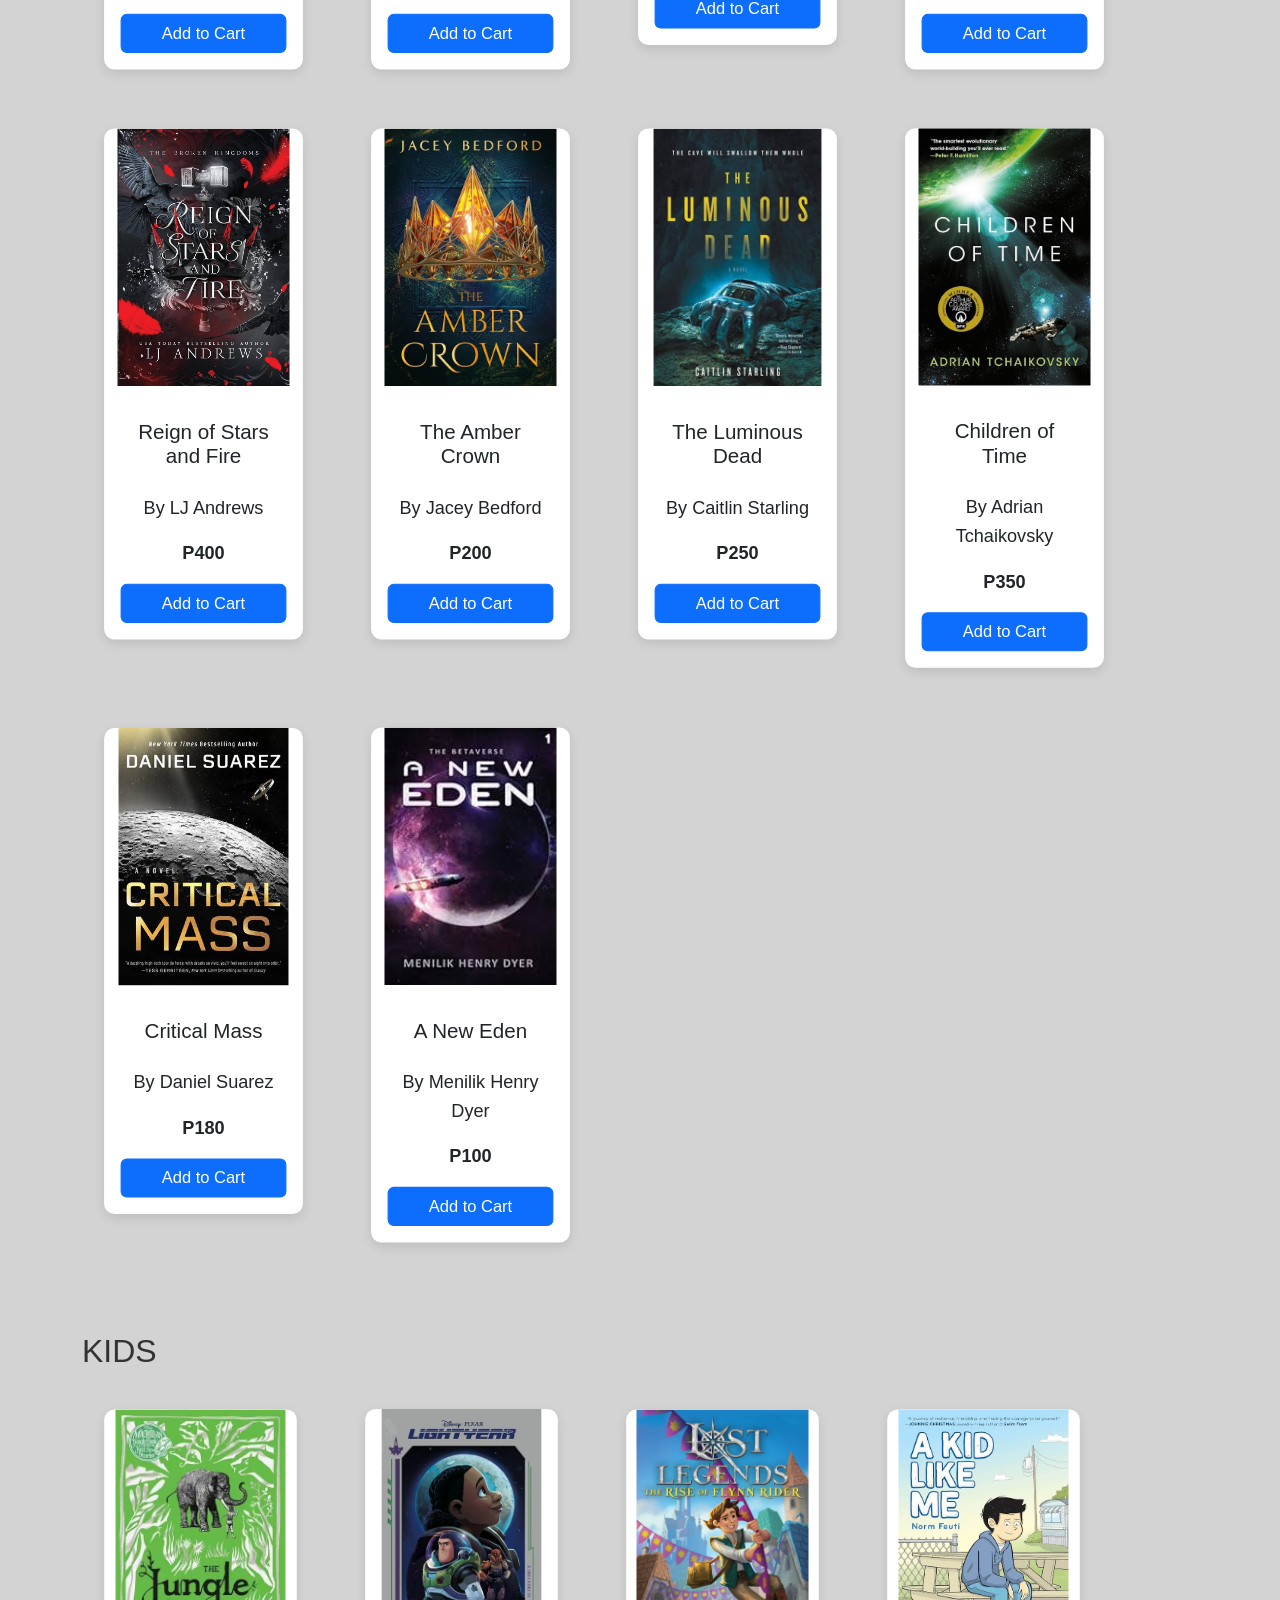
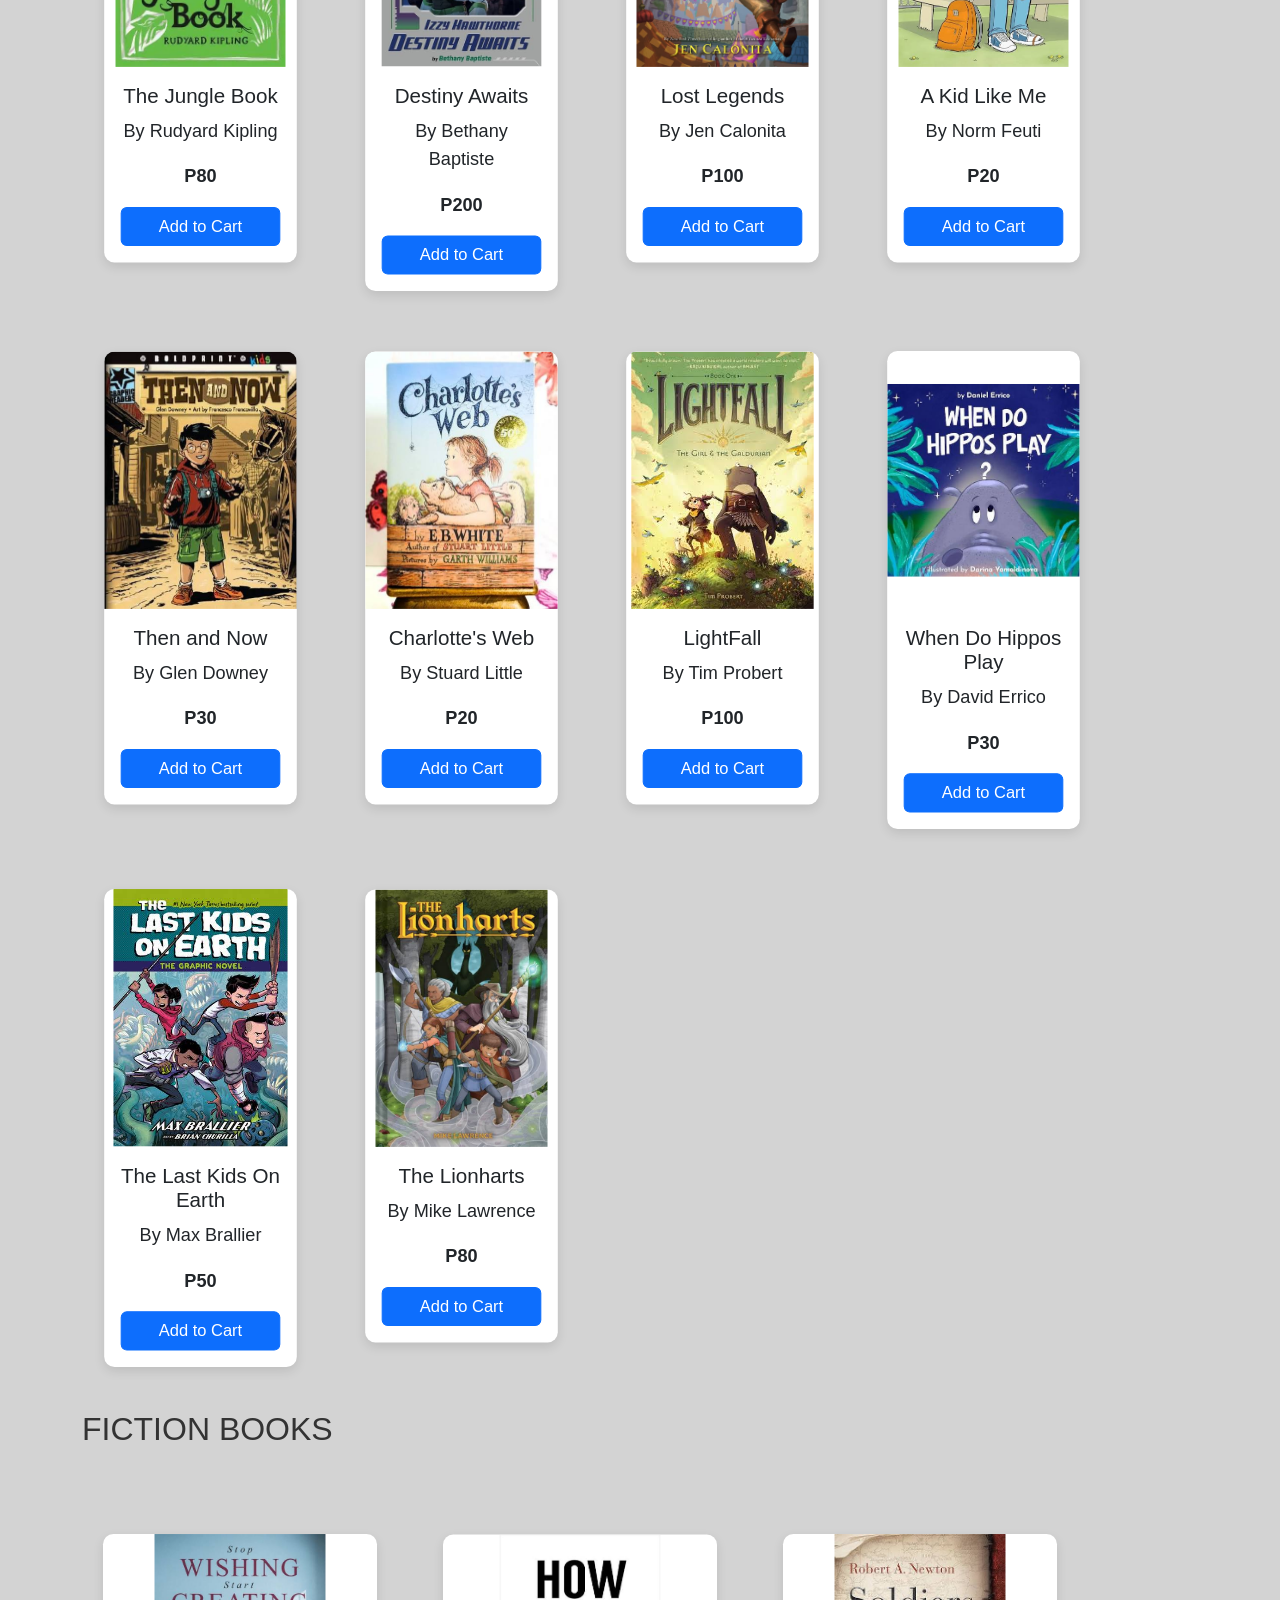
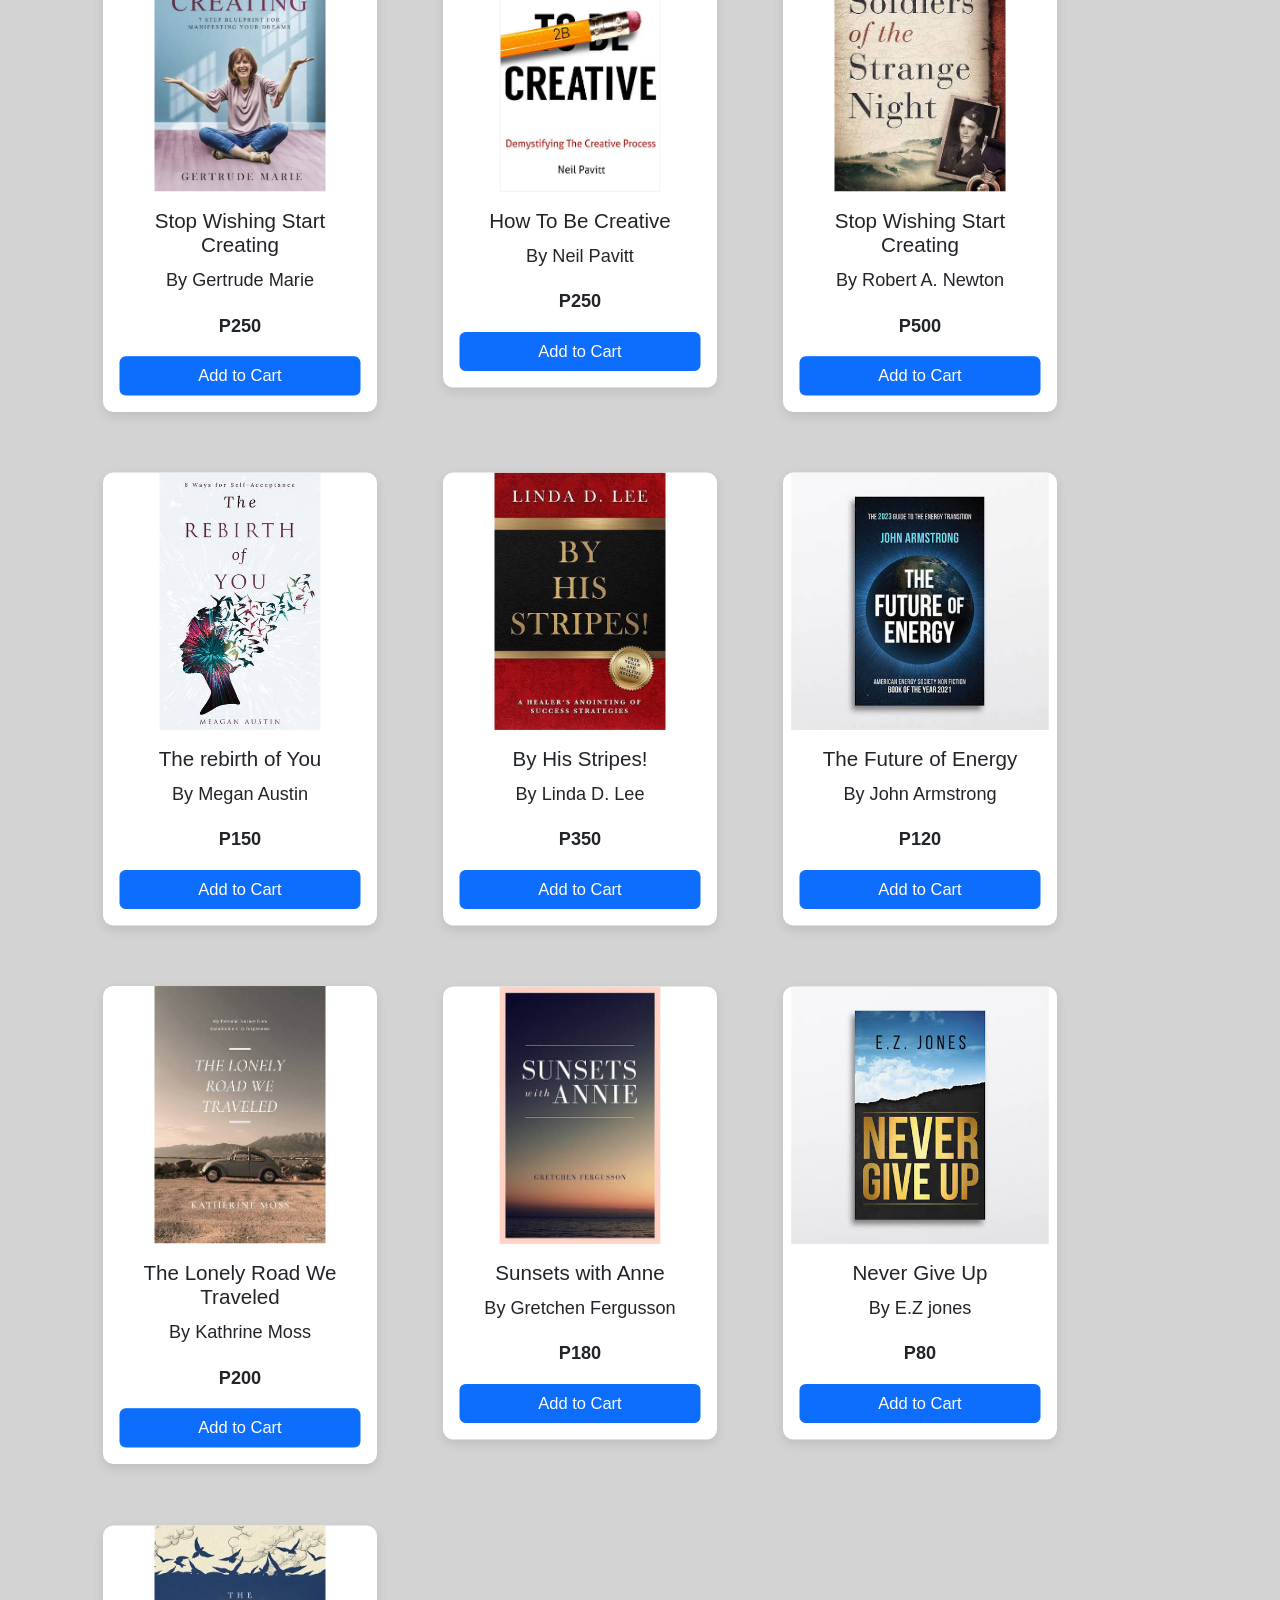
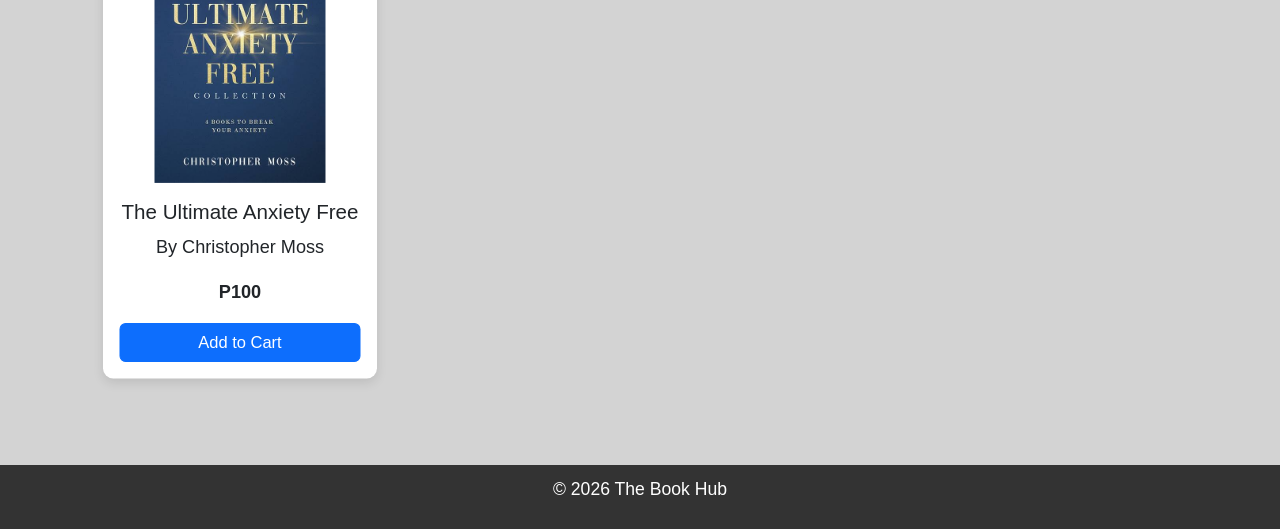
==== commit fcf4fe90: "fix cart navigation link" ====
--- a/index.html
+++ b/index.html
@@ -16,7 +16,7 @@
           <a href="index.html">Home</a>
           <a href="about.html">About</a>
           <a href="contact.html">Contact</a>
-          <a href="#">Cart (<span id="cart-count">0</span>)</a>
+          <a href="cart.html">Cart (<span id="cart-count">0</span>)</a>
           <a href="login.html">Login</a>
           <a href="register.html">Register</a>
         </nav>
--- a/styles.css
+++ b/styles.css
@@ -1,7 +1,7 @@
 body {
   font-family: Arial, sans-serif;
-  color: #333;
-  background-color: #f9f9f9;
+  color: #ffffff;
+  background-color: #2c3e50;
   margin: 0;
   padding: 0;
   line-height: 1.6;
@@ -97,4 +97,9 @@
     color: white;
     border: none;
     border-radius : 5px;
+ }
+
+ body{
+   background-color: #d3d3d3;
+   color: white;
  }
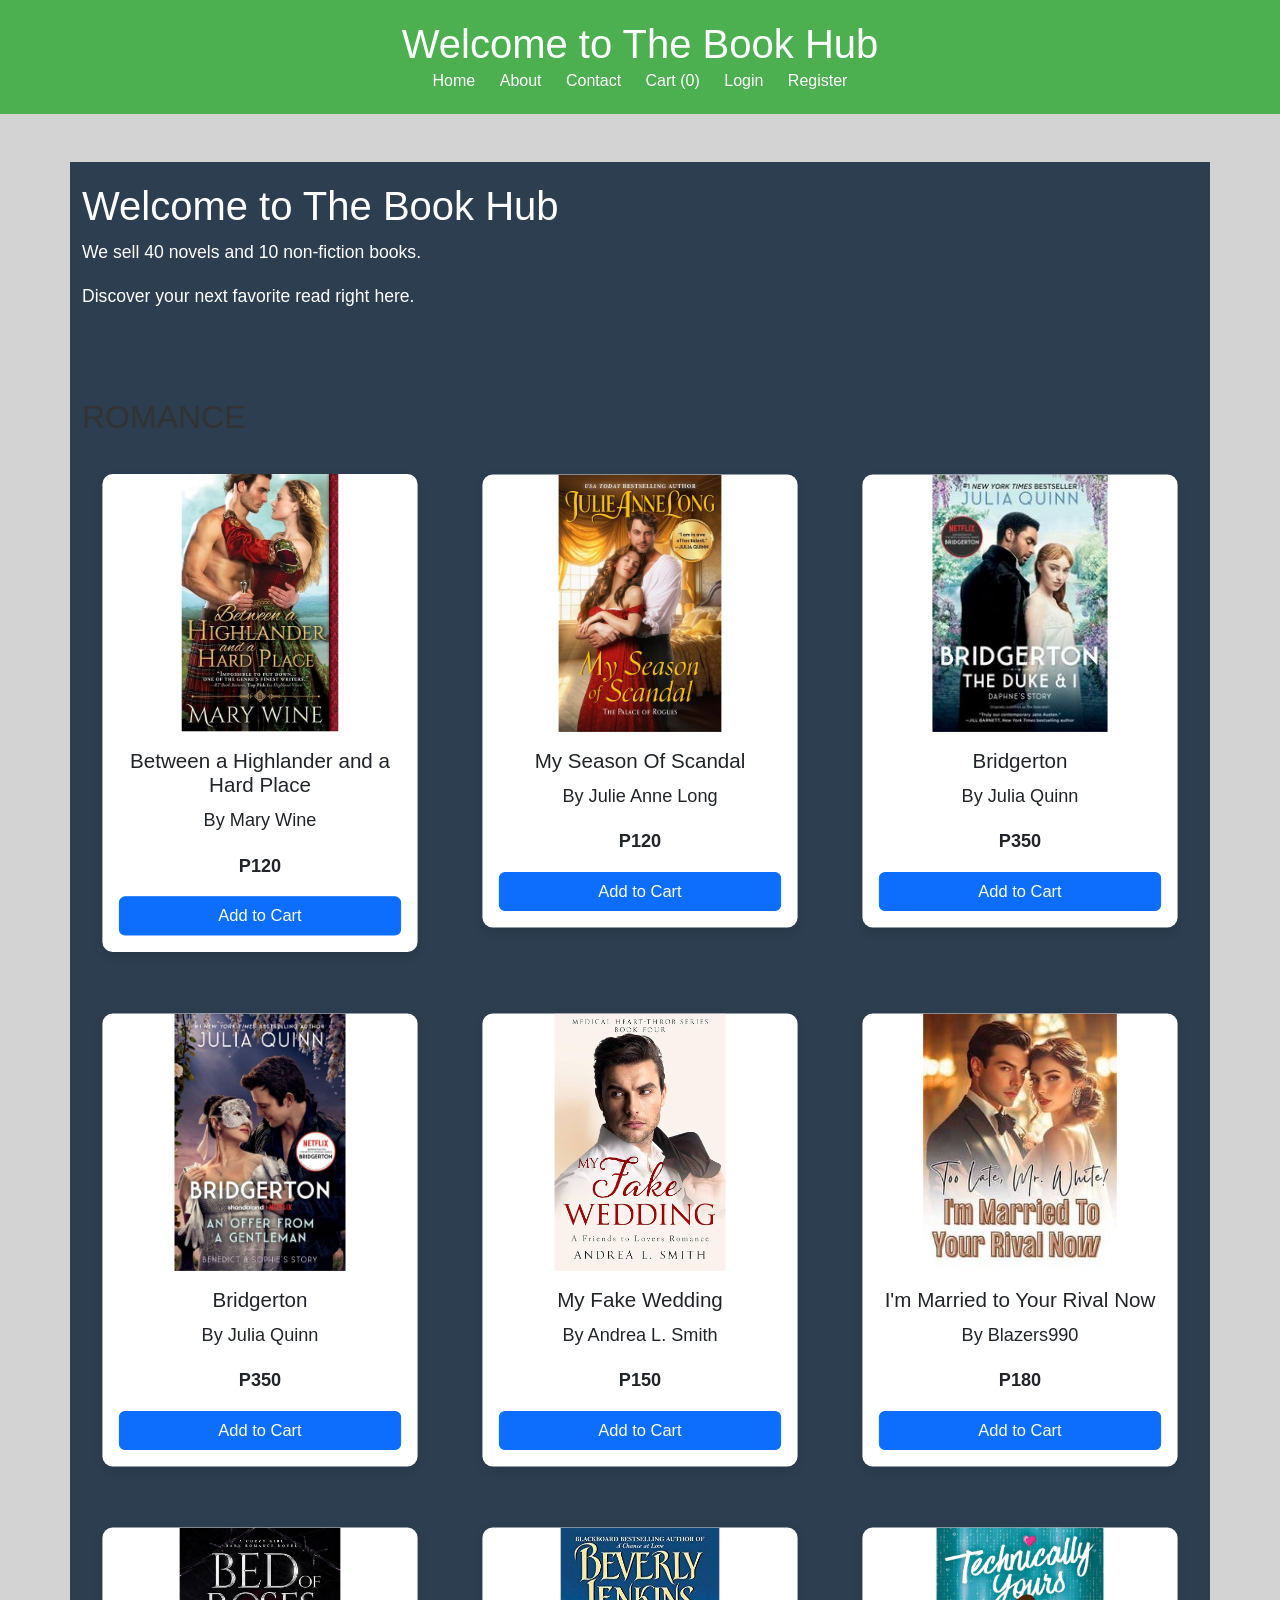
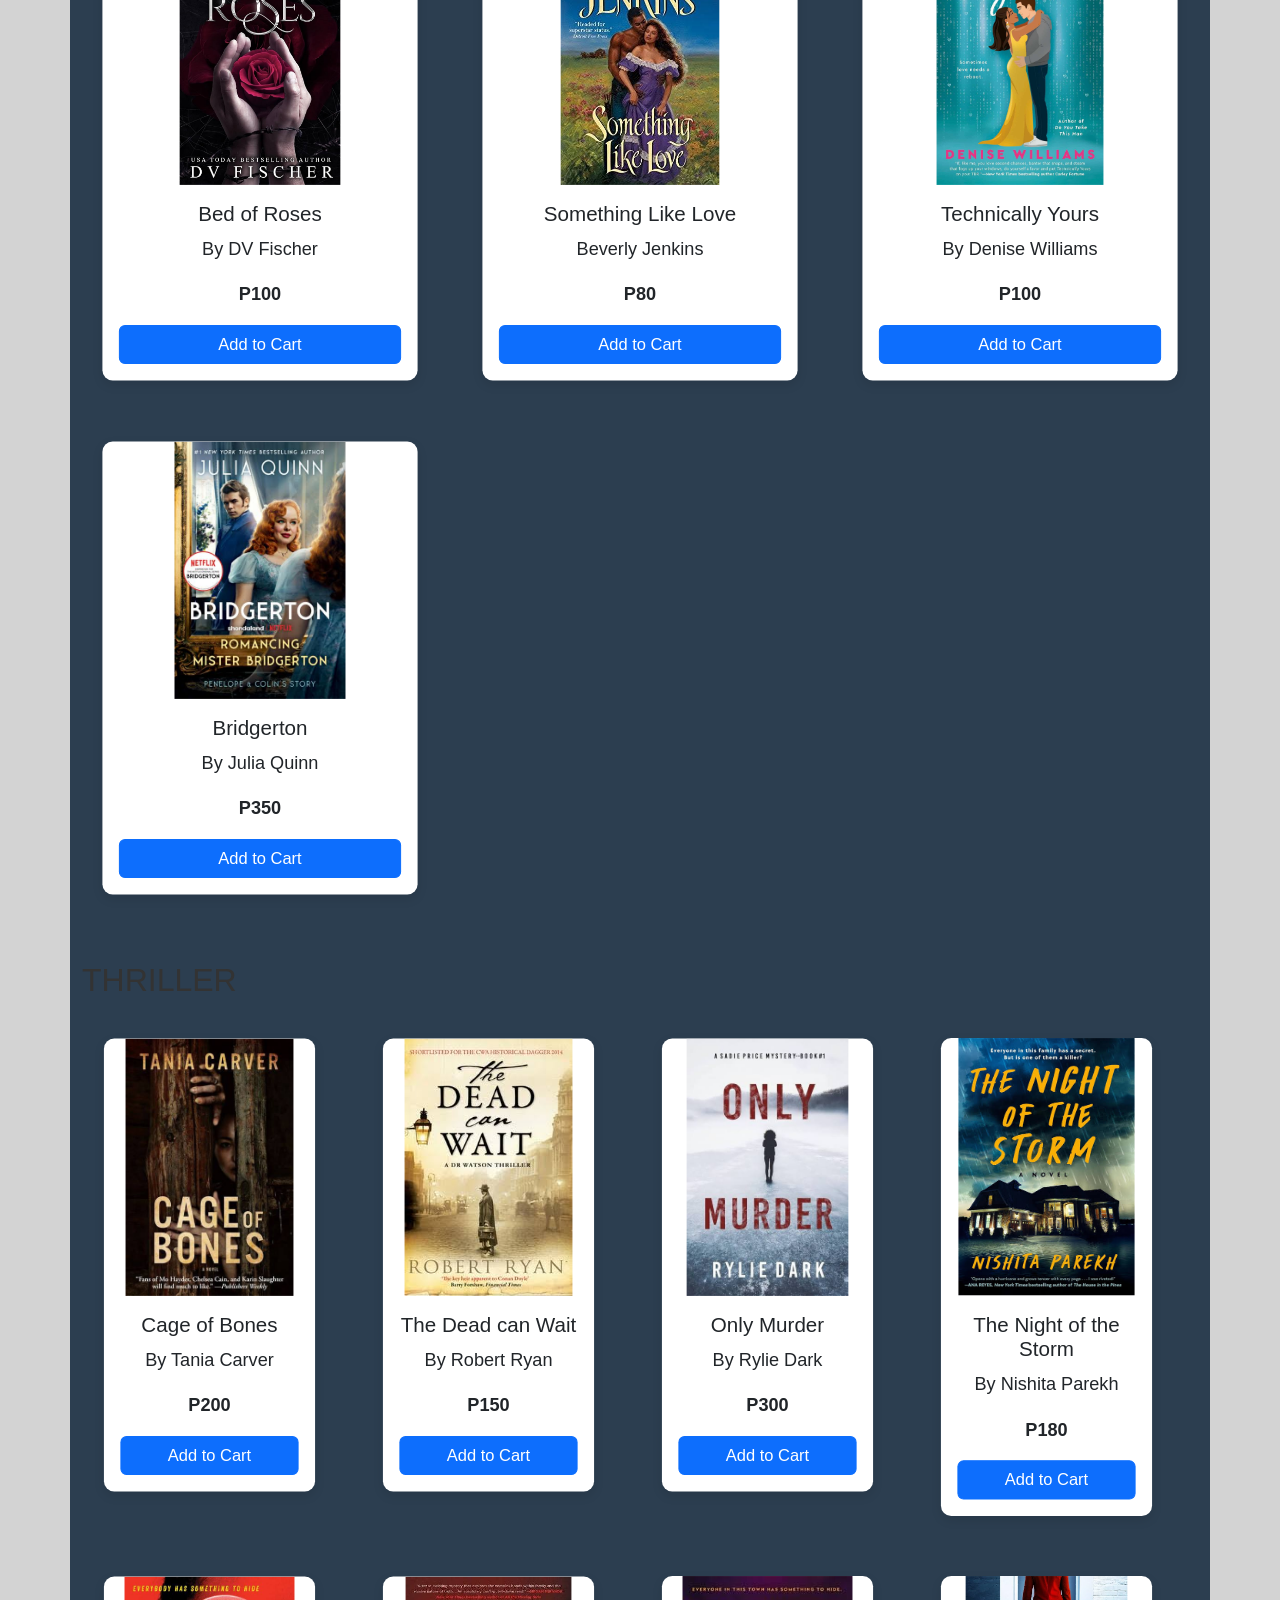
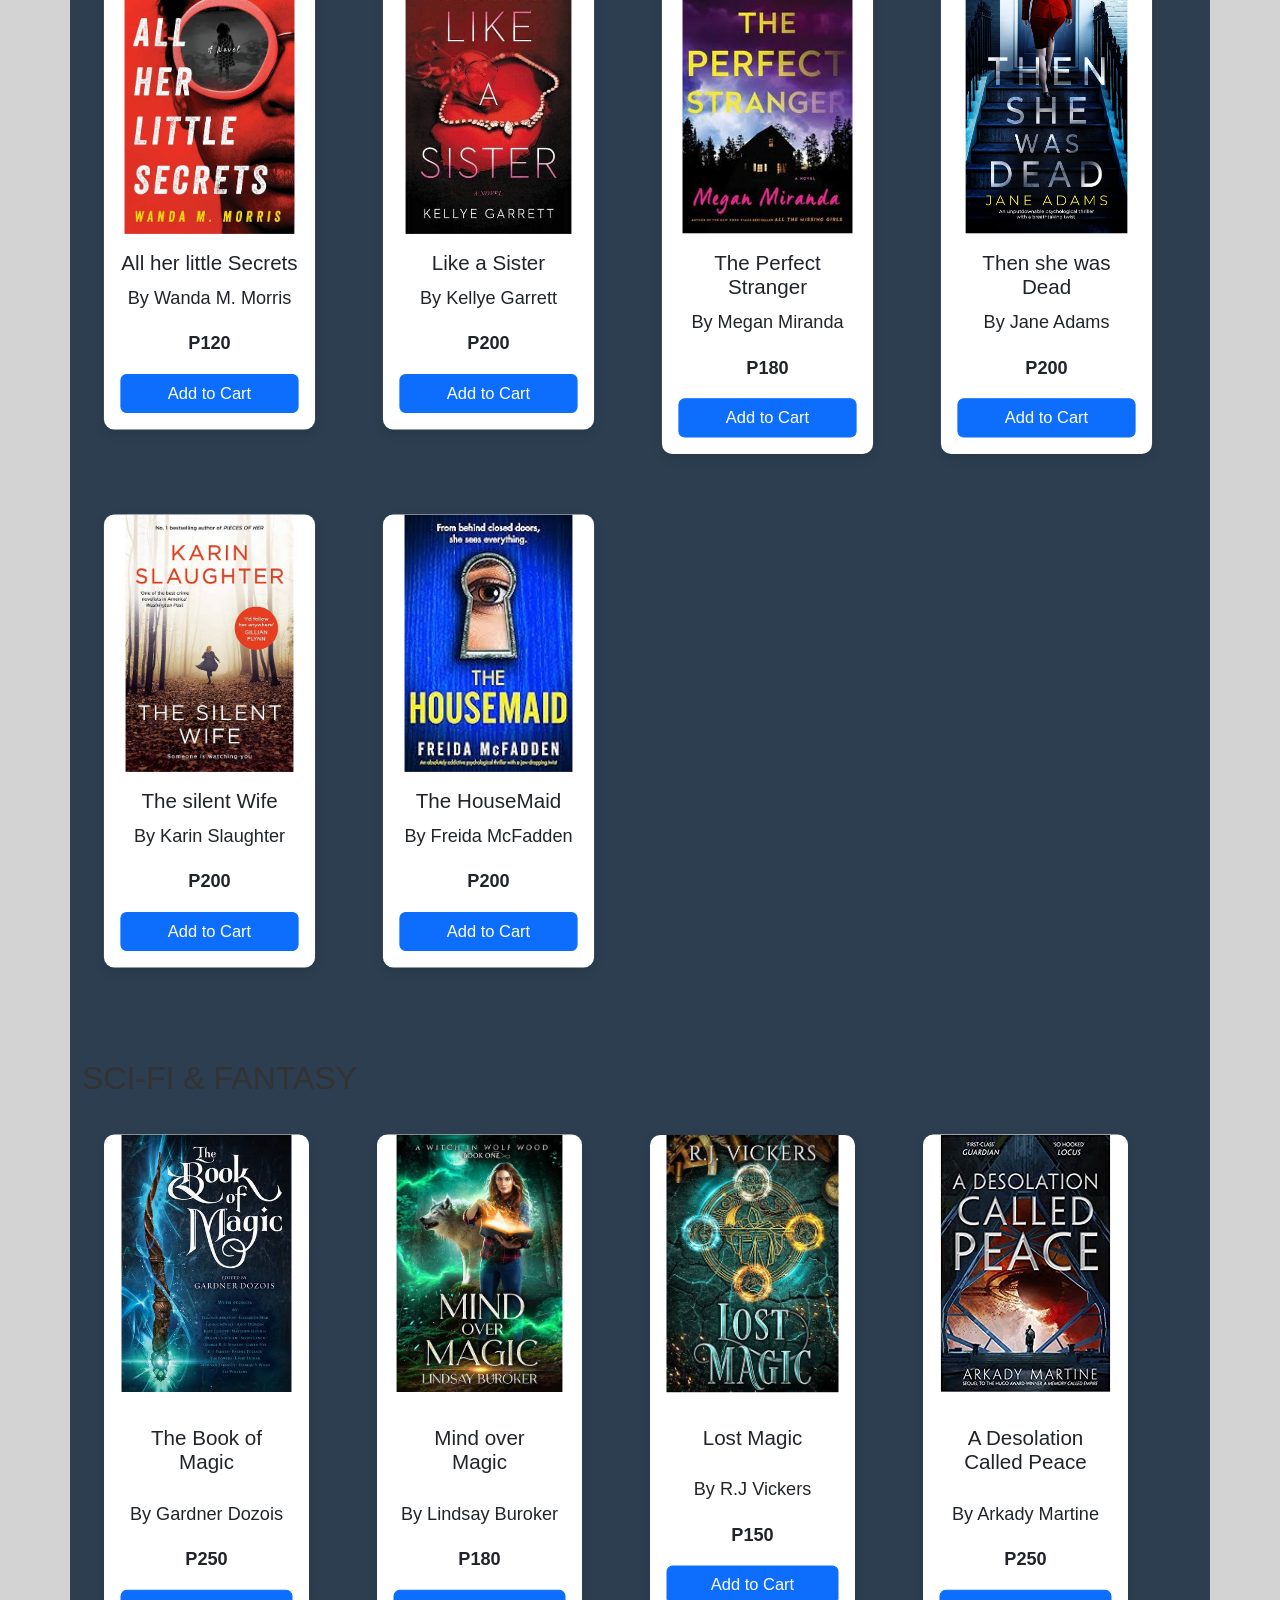
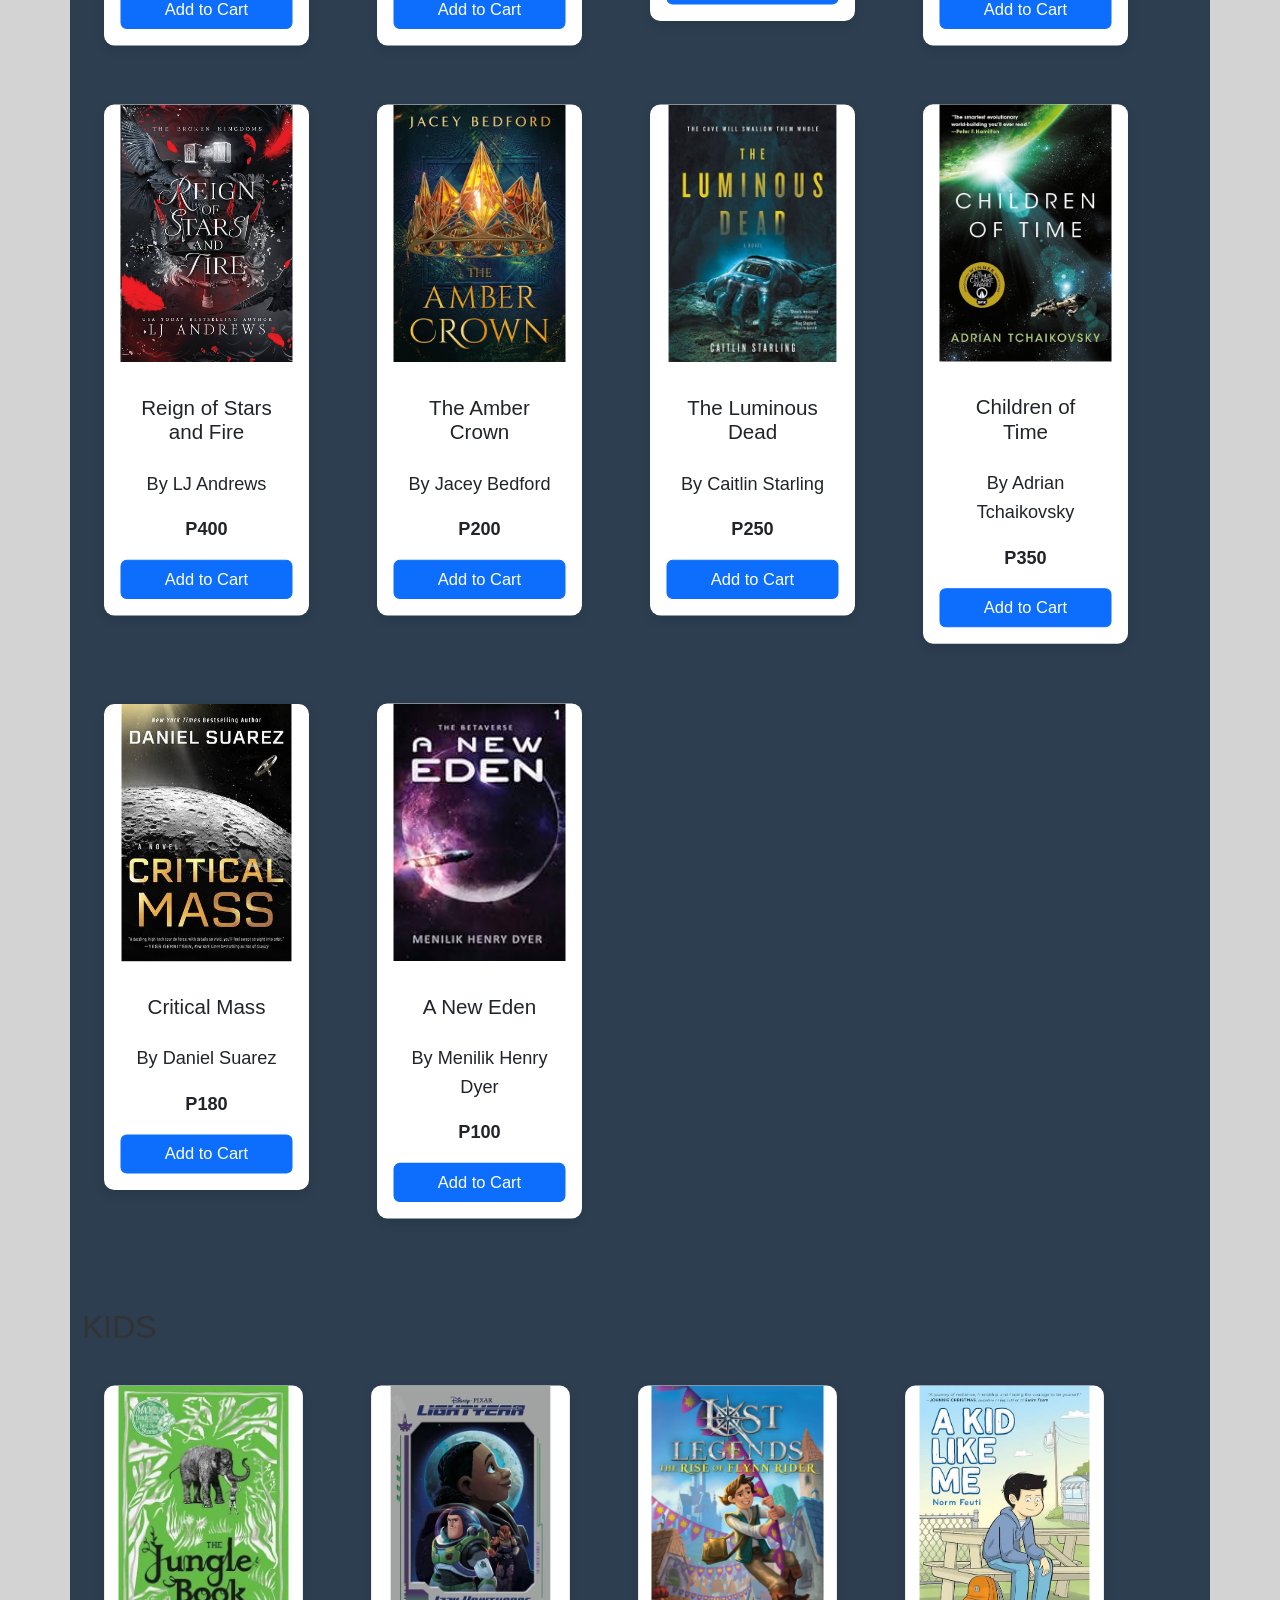
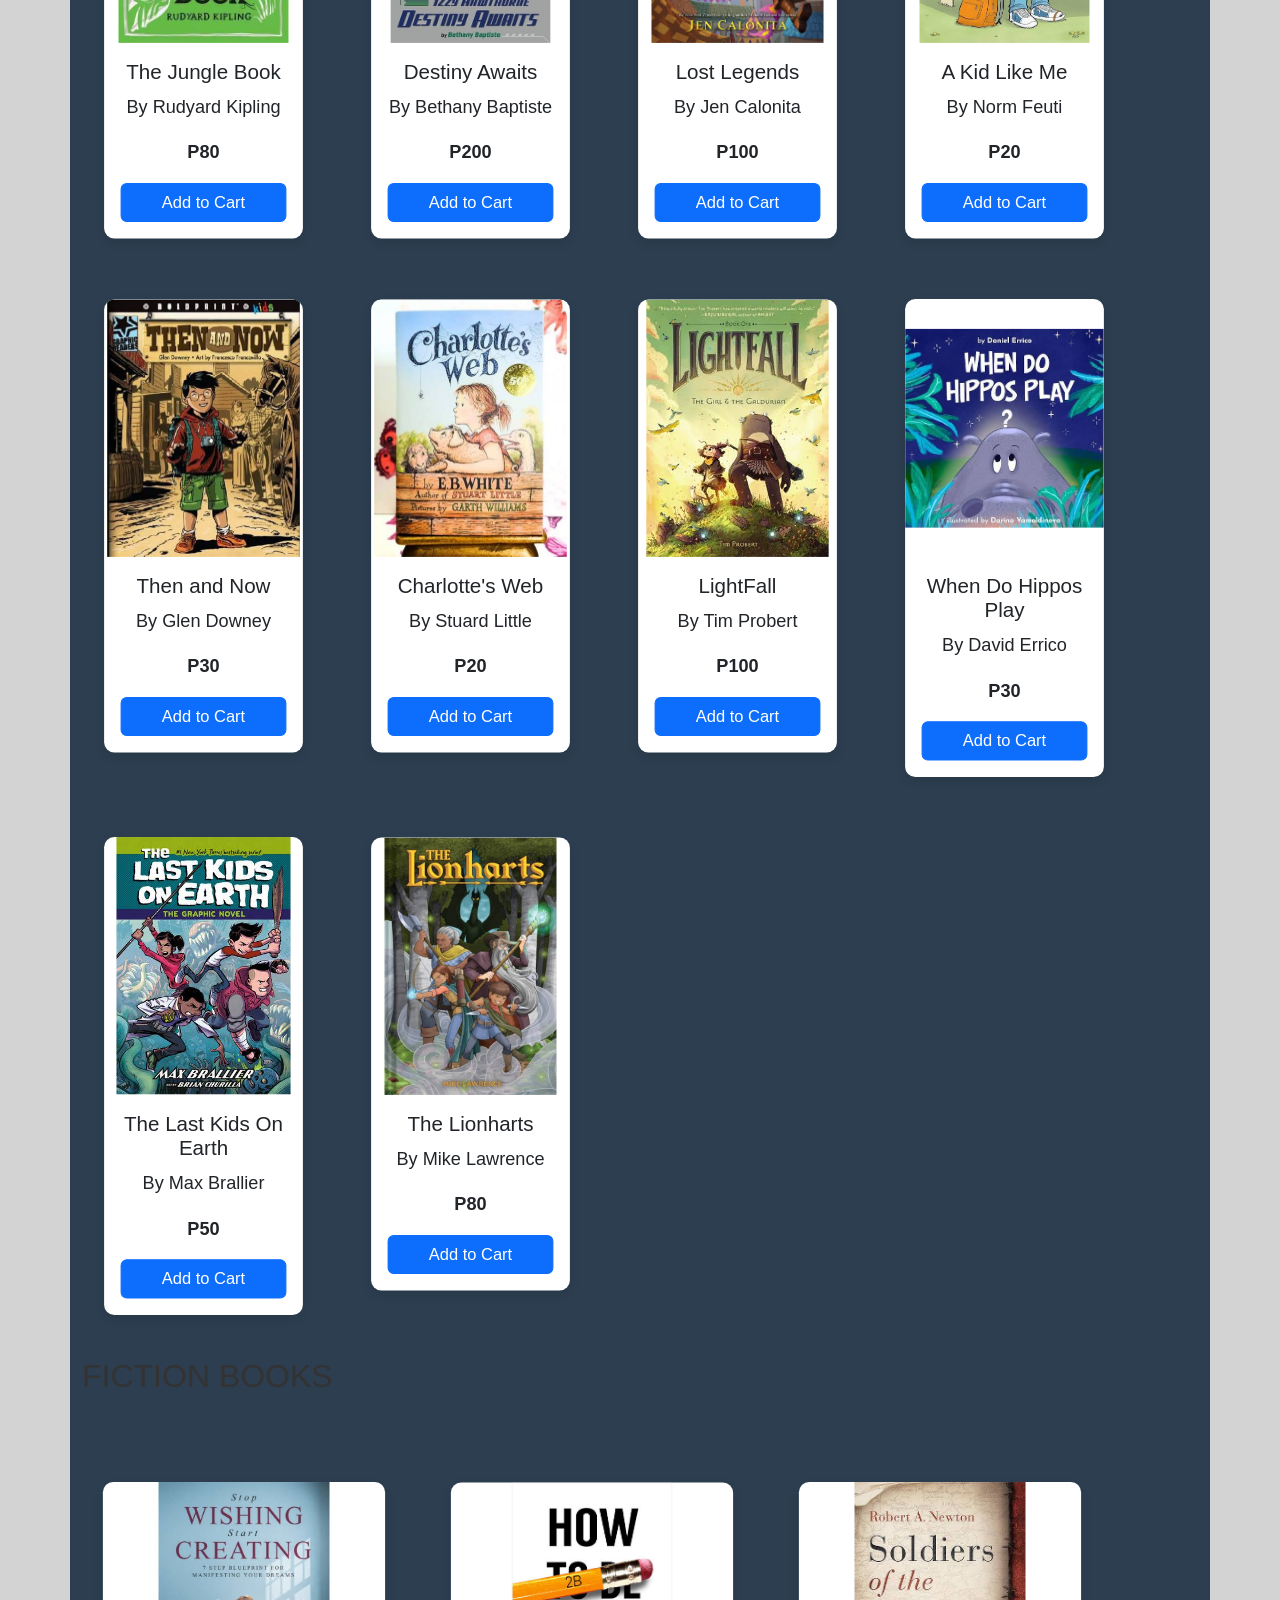
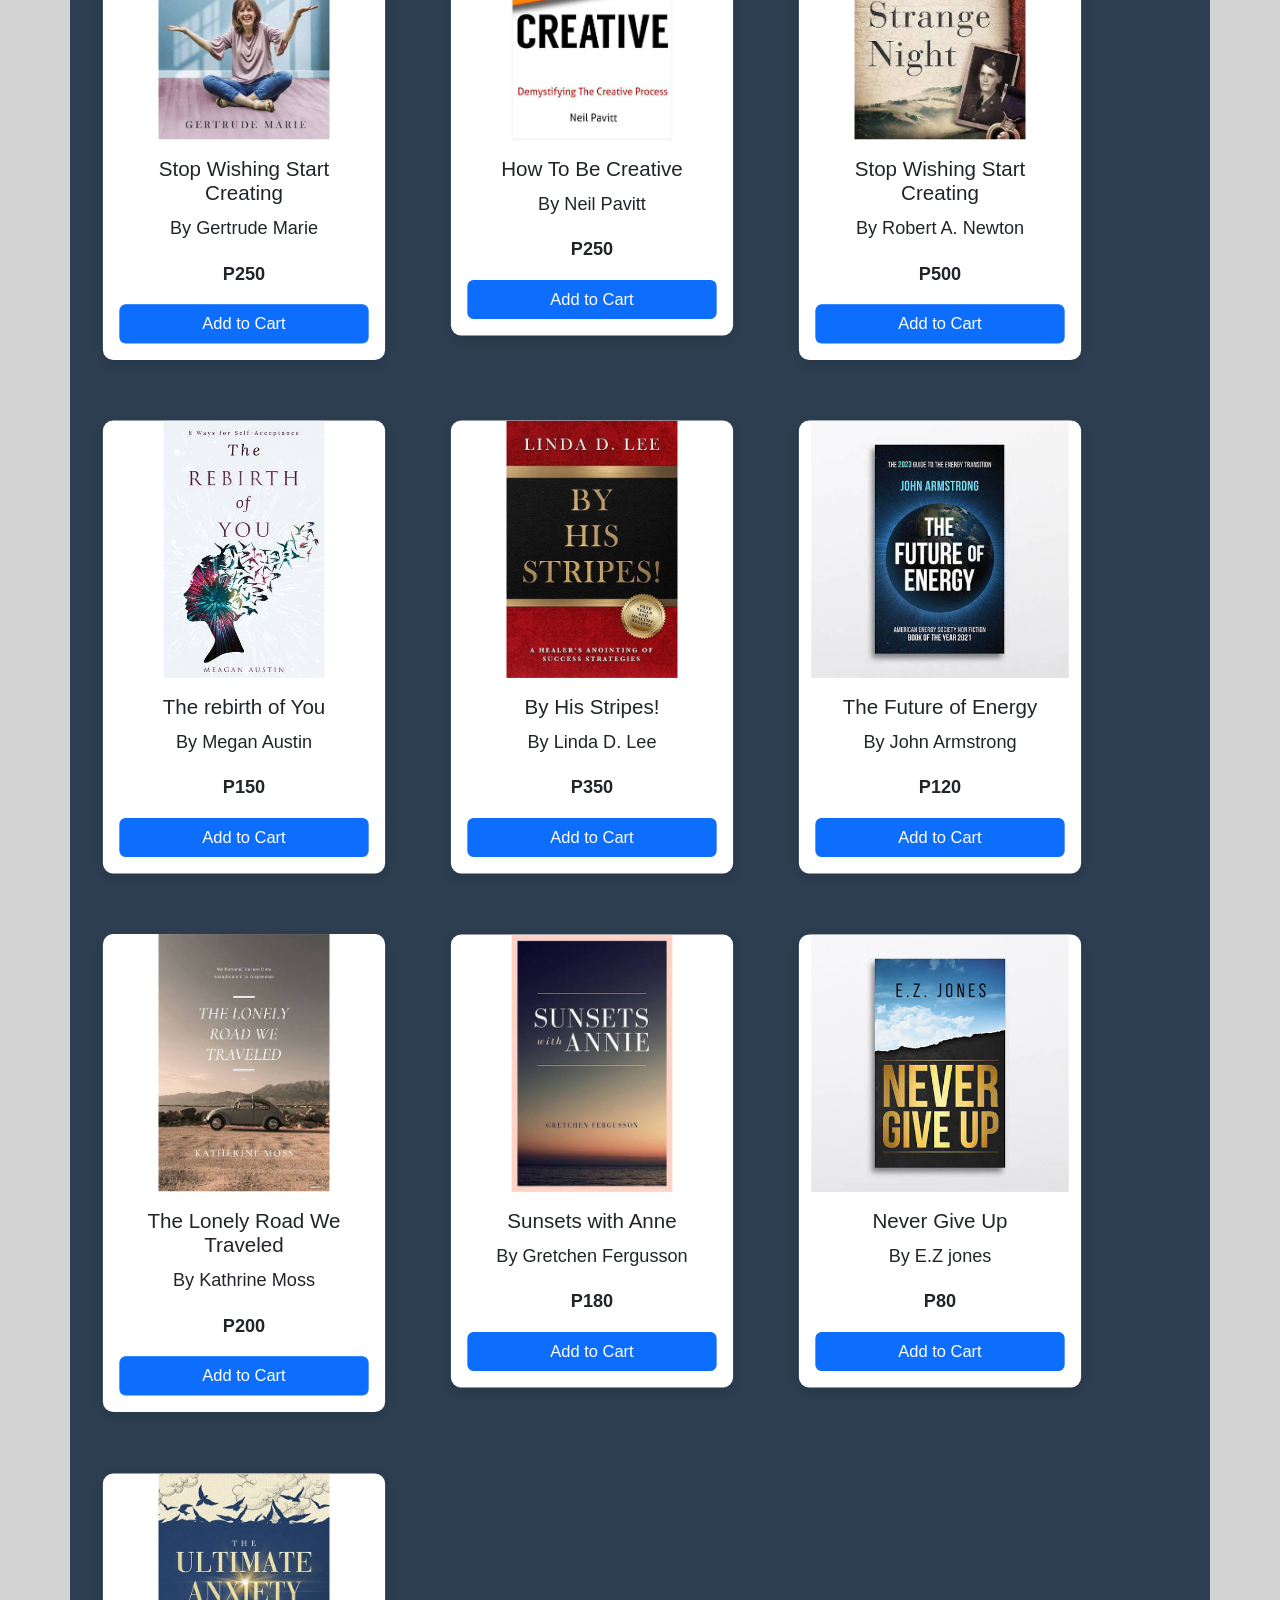
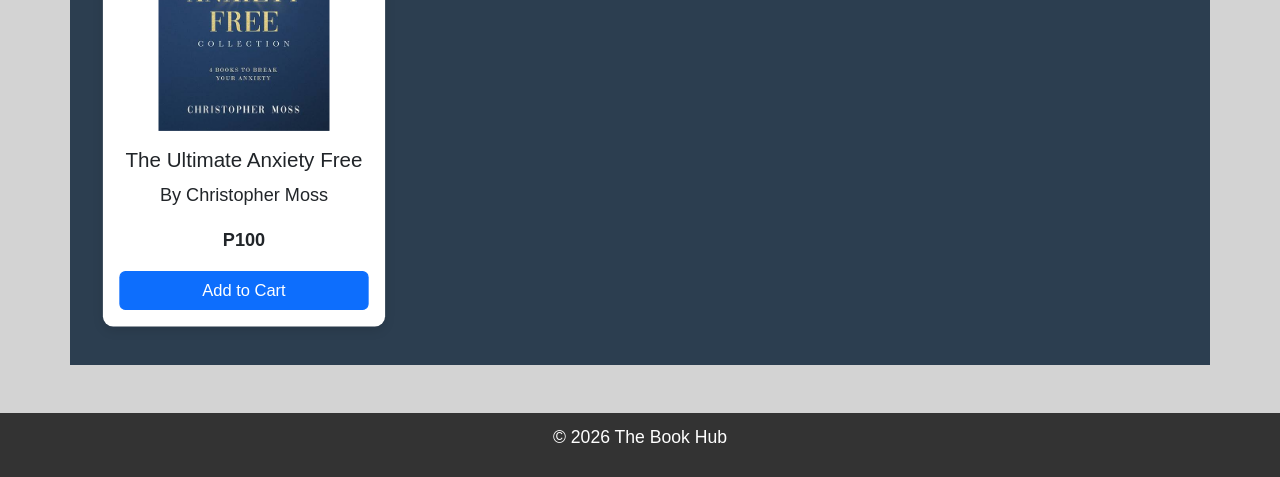
==== commit fbf5e2aa: "update website" ====
--- a/index.html
+++ b/index.html
@@ -23,15 +23,18 @@
   </header>
 
   <main class="container my-5">
-    <!--Row for the intro text-->
+    <!-- Intro Section -->
   <div class="row g-4">
-   <div class="col-md-12">
-    <h1>Welcome to The Book Hub</h1>
+   <div class="col-md-12"> 
+    <section>
+   <h1>Welcome to The Book Hub</h1>
    <p>We sell 40 novels and 10 non-fiction books.</p>
     <p>Discover your next favorite read right here.</p>
    </div>
-
-  <!--Row for the books-->
+  </section>
+
+  <!-- Books Section -->
+   <section>
   <h2 class="mt-5">ROMANCE</h2>
 
 <div class="row g-4">
@@ -225,6 +228,8 @@
     </div>
   </div>
 
+</section>
+
 
   <h2 class="mt-5">THRILLER</h2>
   <div class="row">
--- a/styles.css
+++ b/styles.css
@@ -1,7 +1,7 @@
 body {
   font-family: Arial, sans-serif;
   color: #ffffff;
-  background-color: #2c3e50;
+  background-color: #2c3e50; 
   margin: 0;
   padding: 0;
   line-height: 1.6;
@@ -102,4 +102,19 @@
  body{
    background-color: #d3d3d3;
    color: white;
- }+ }
+
+main{
+   padding:20px;
+}
+
+ul{
+   list-style-type: square;
+   padding-left: 25px;
+   color:#333;
+}
+
+main{
+   background-color: #2c3e50 ! important;
+   color: white;
+}
